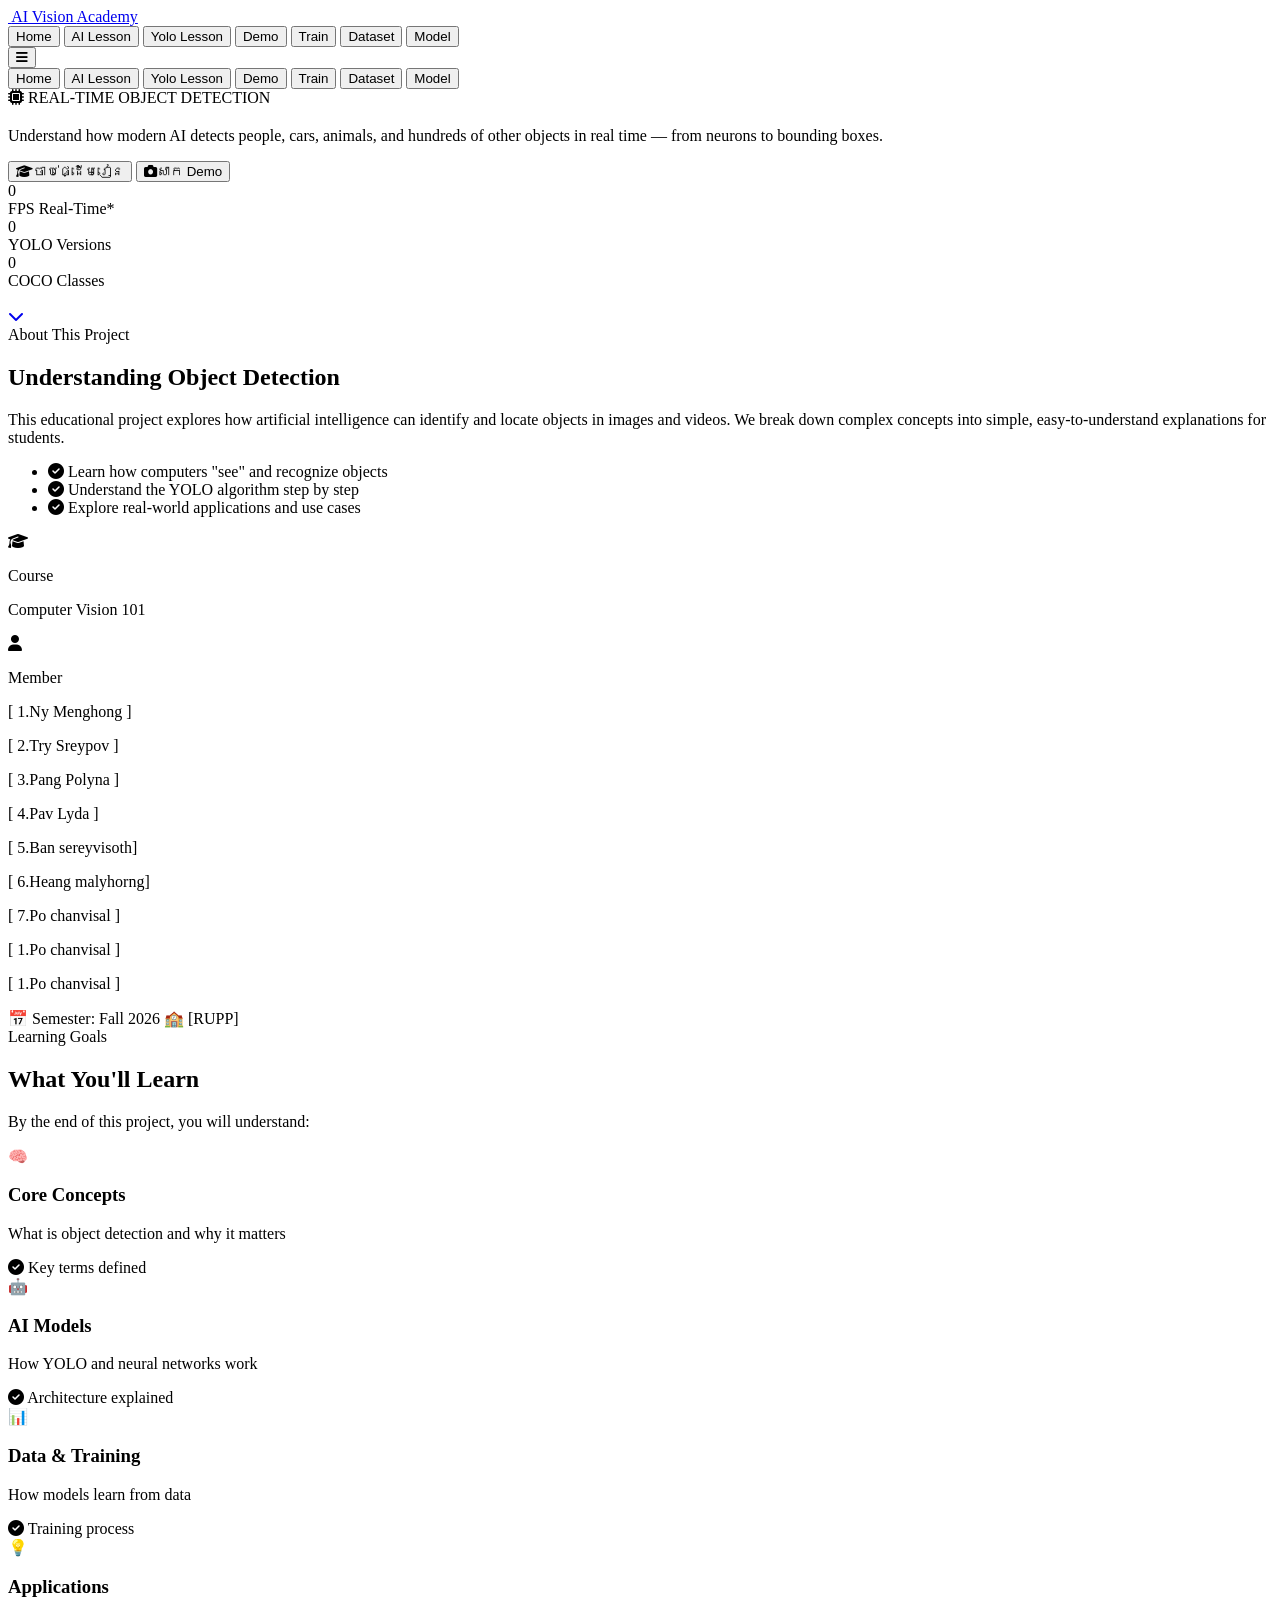
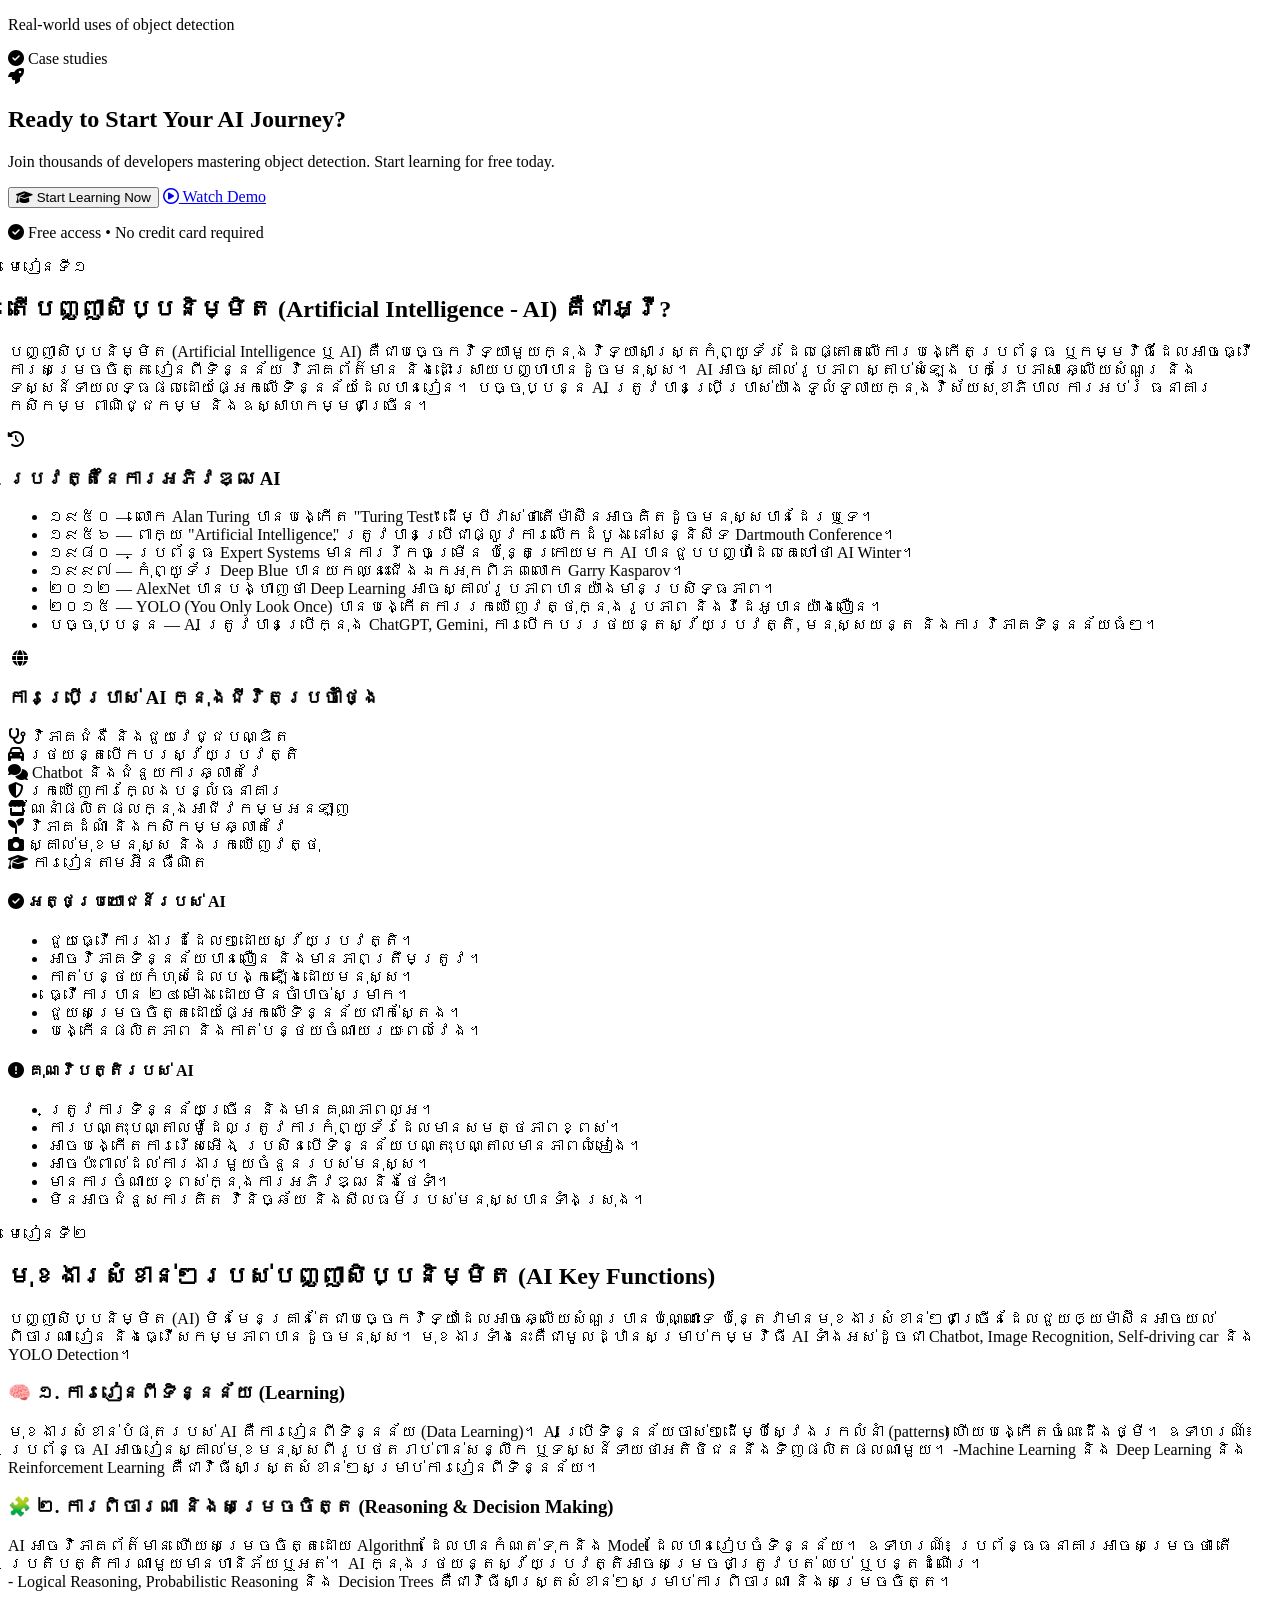
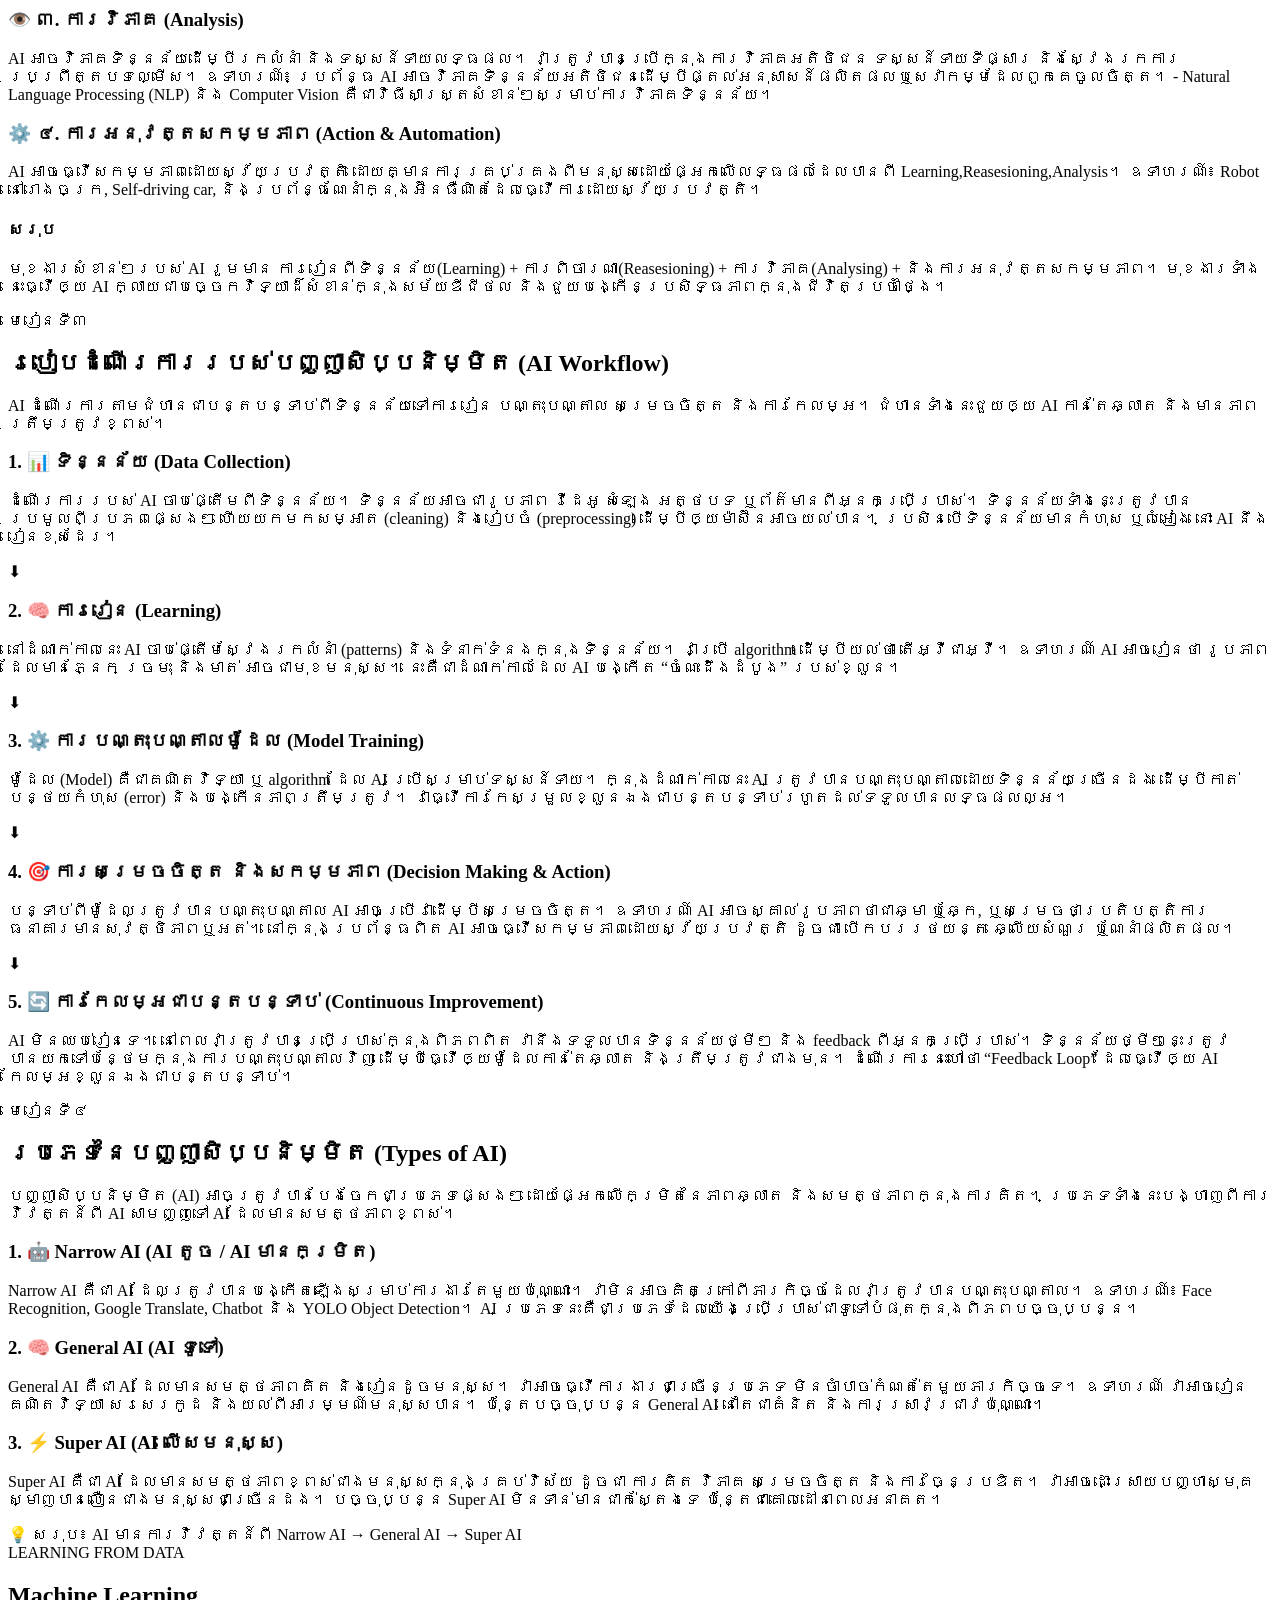
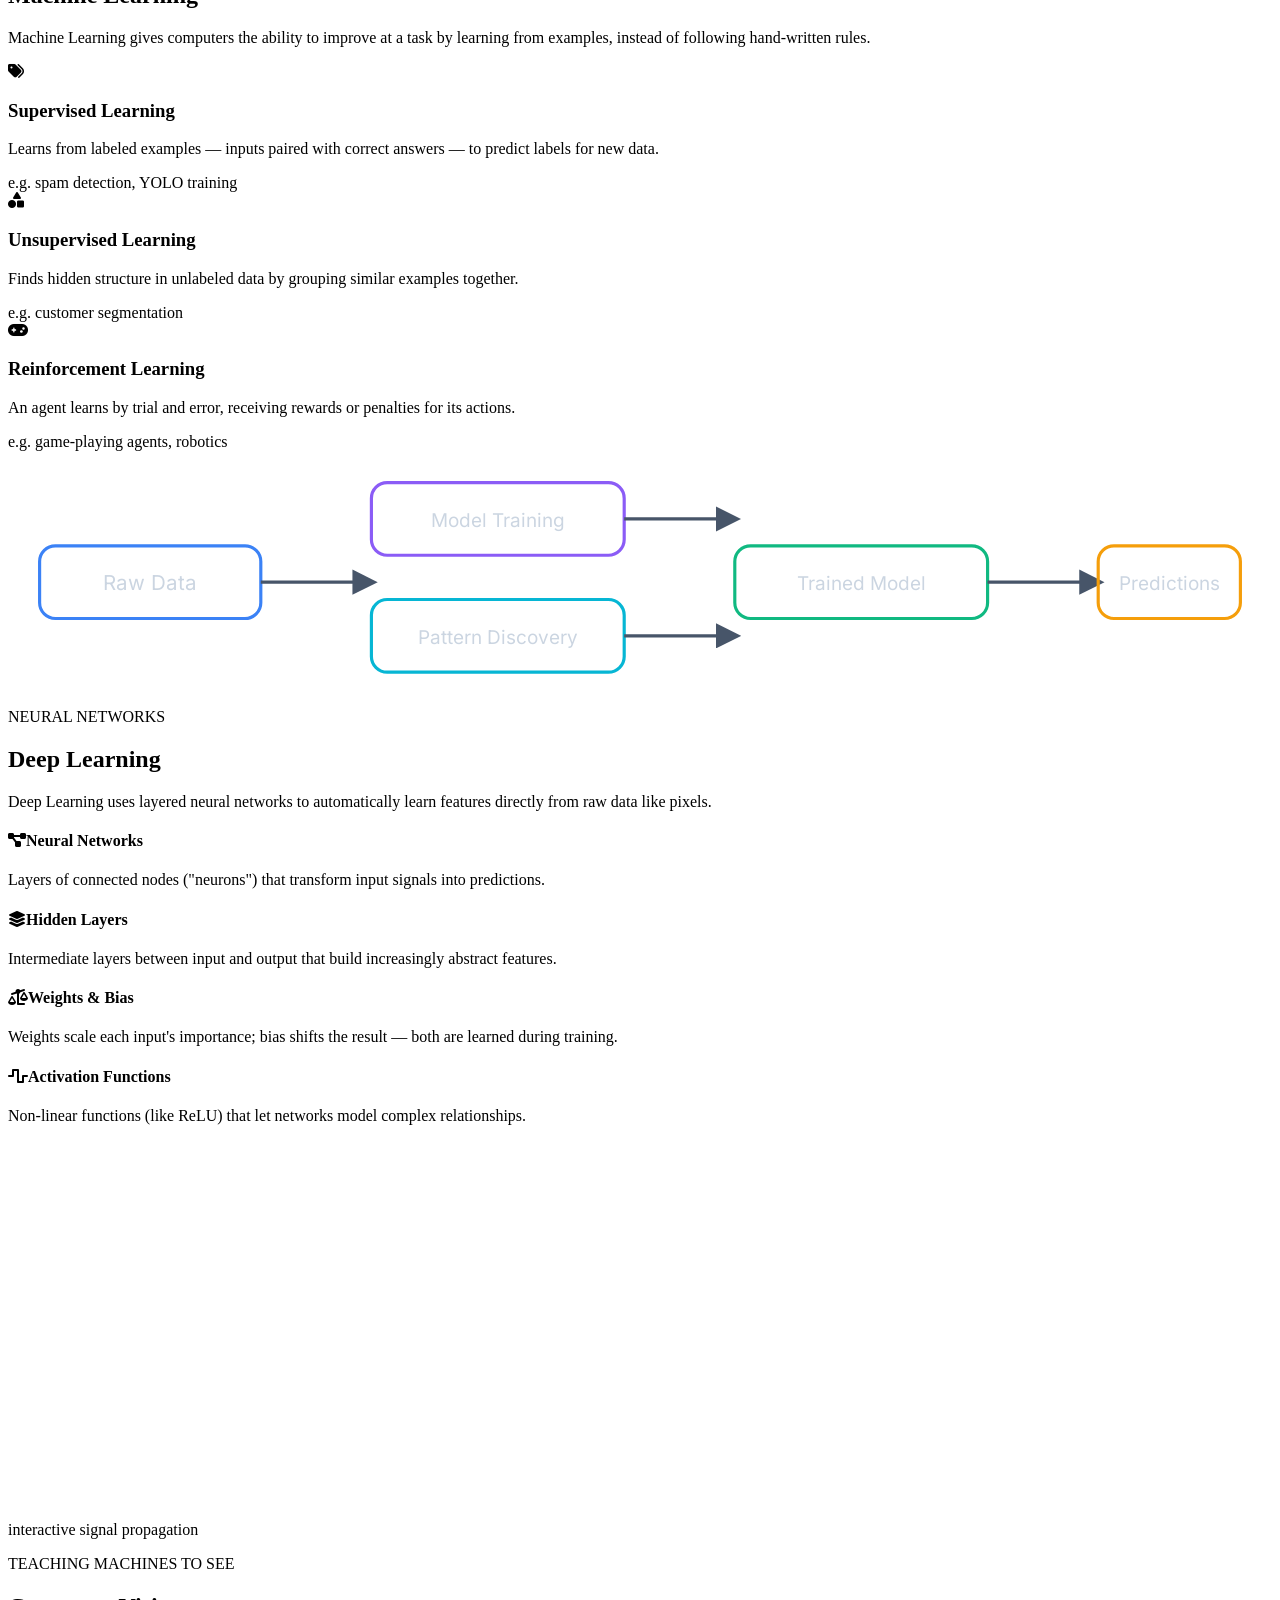
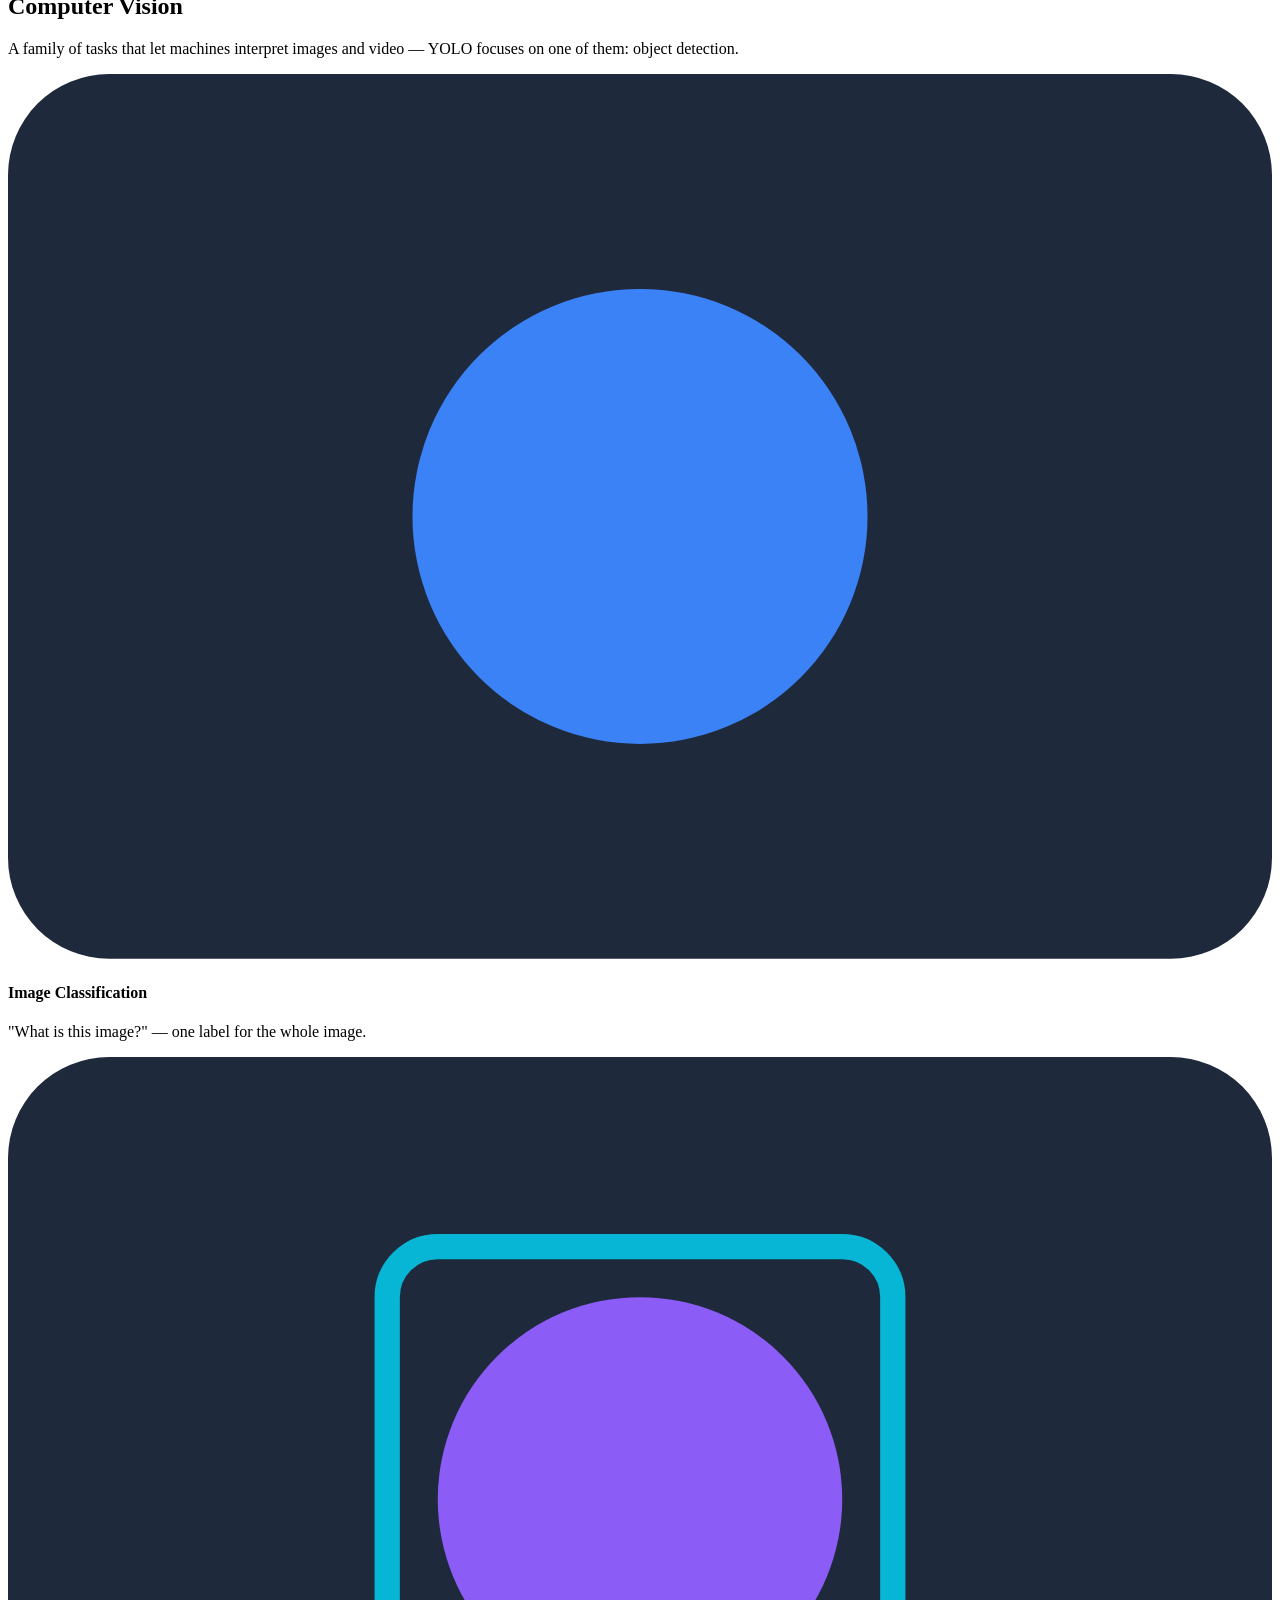
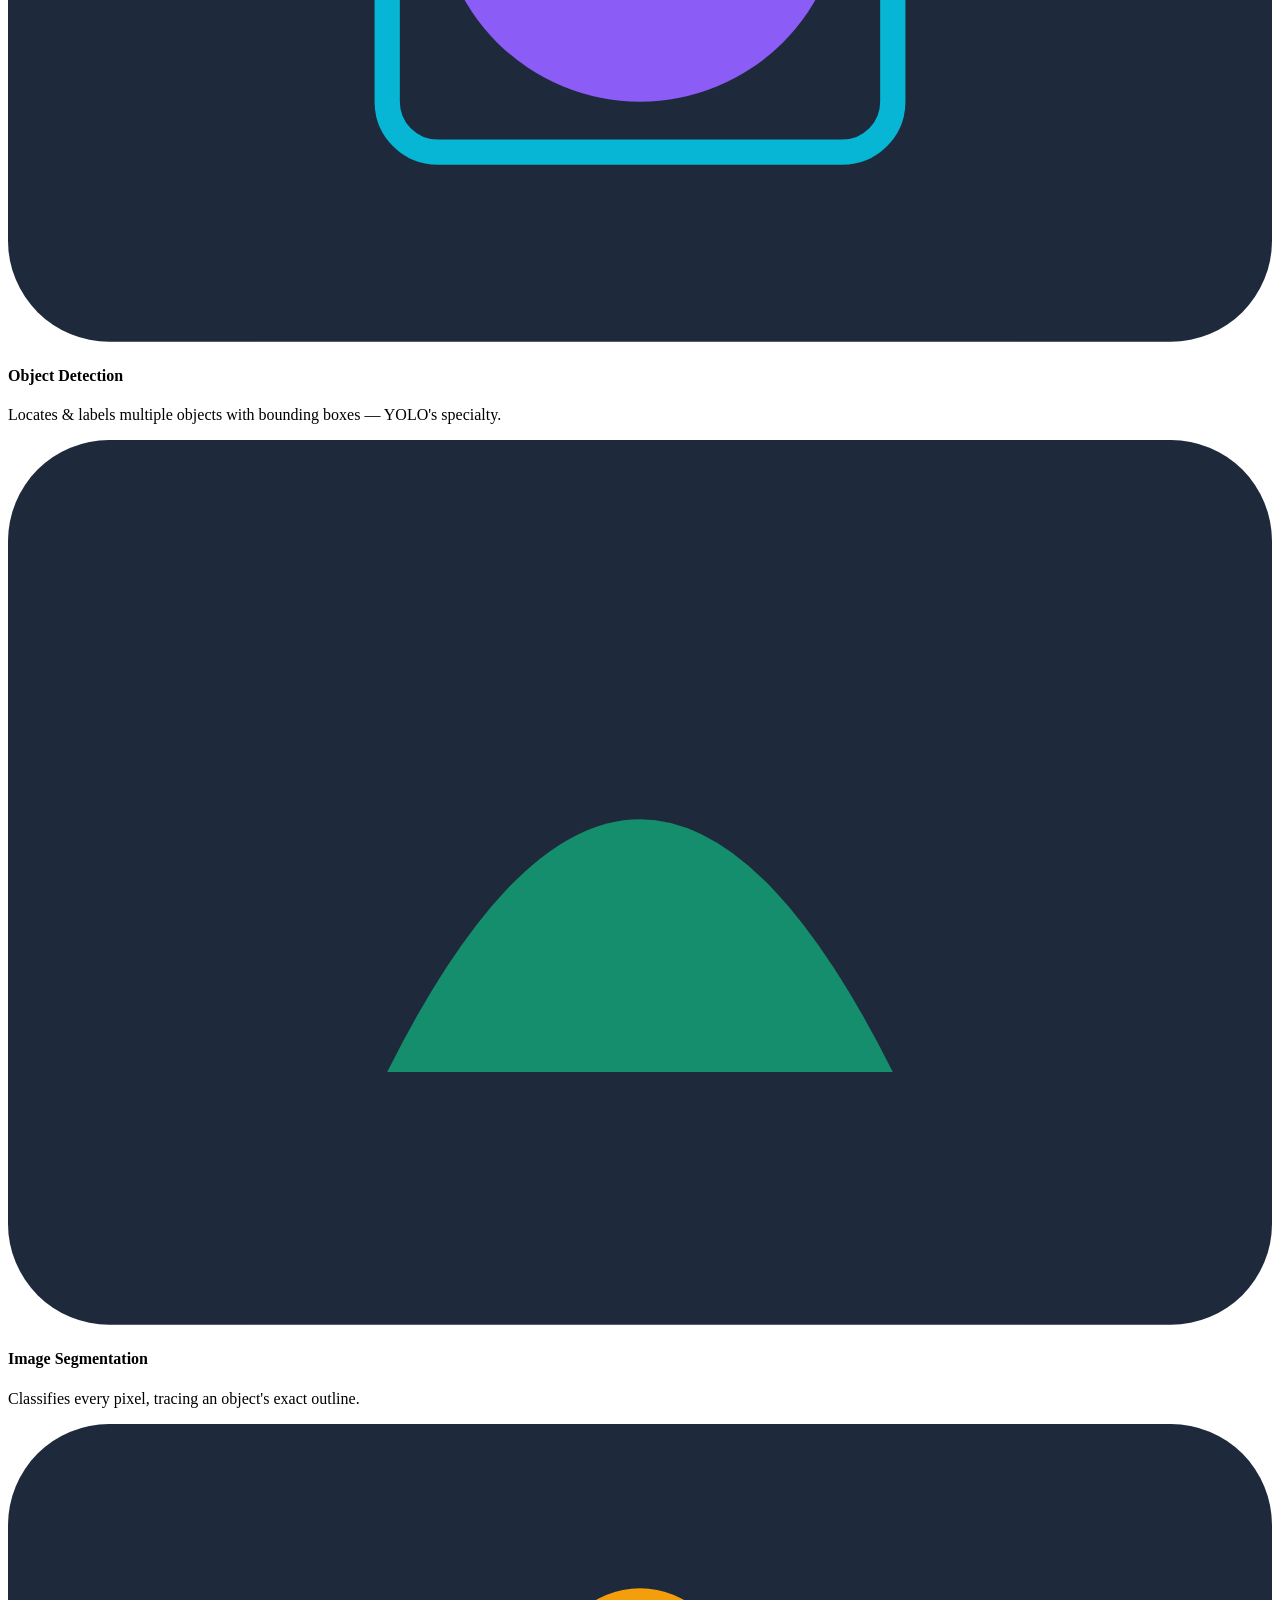
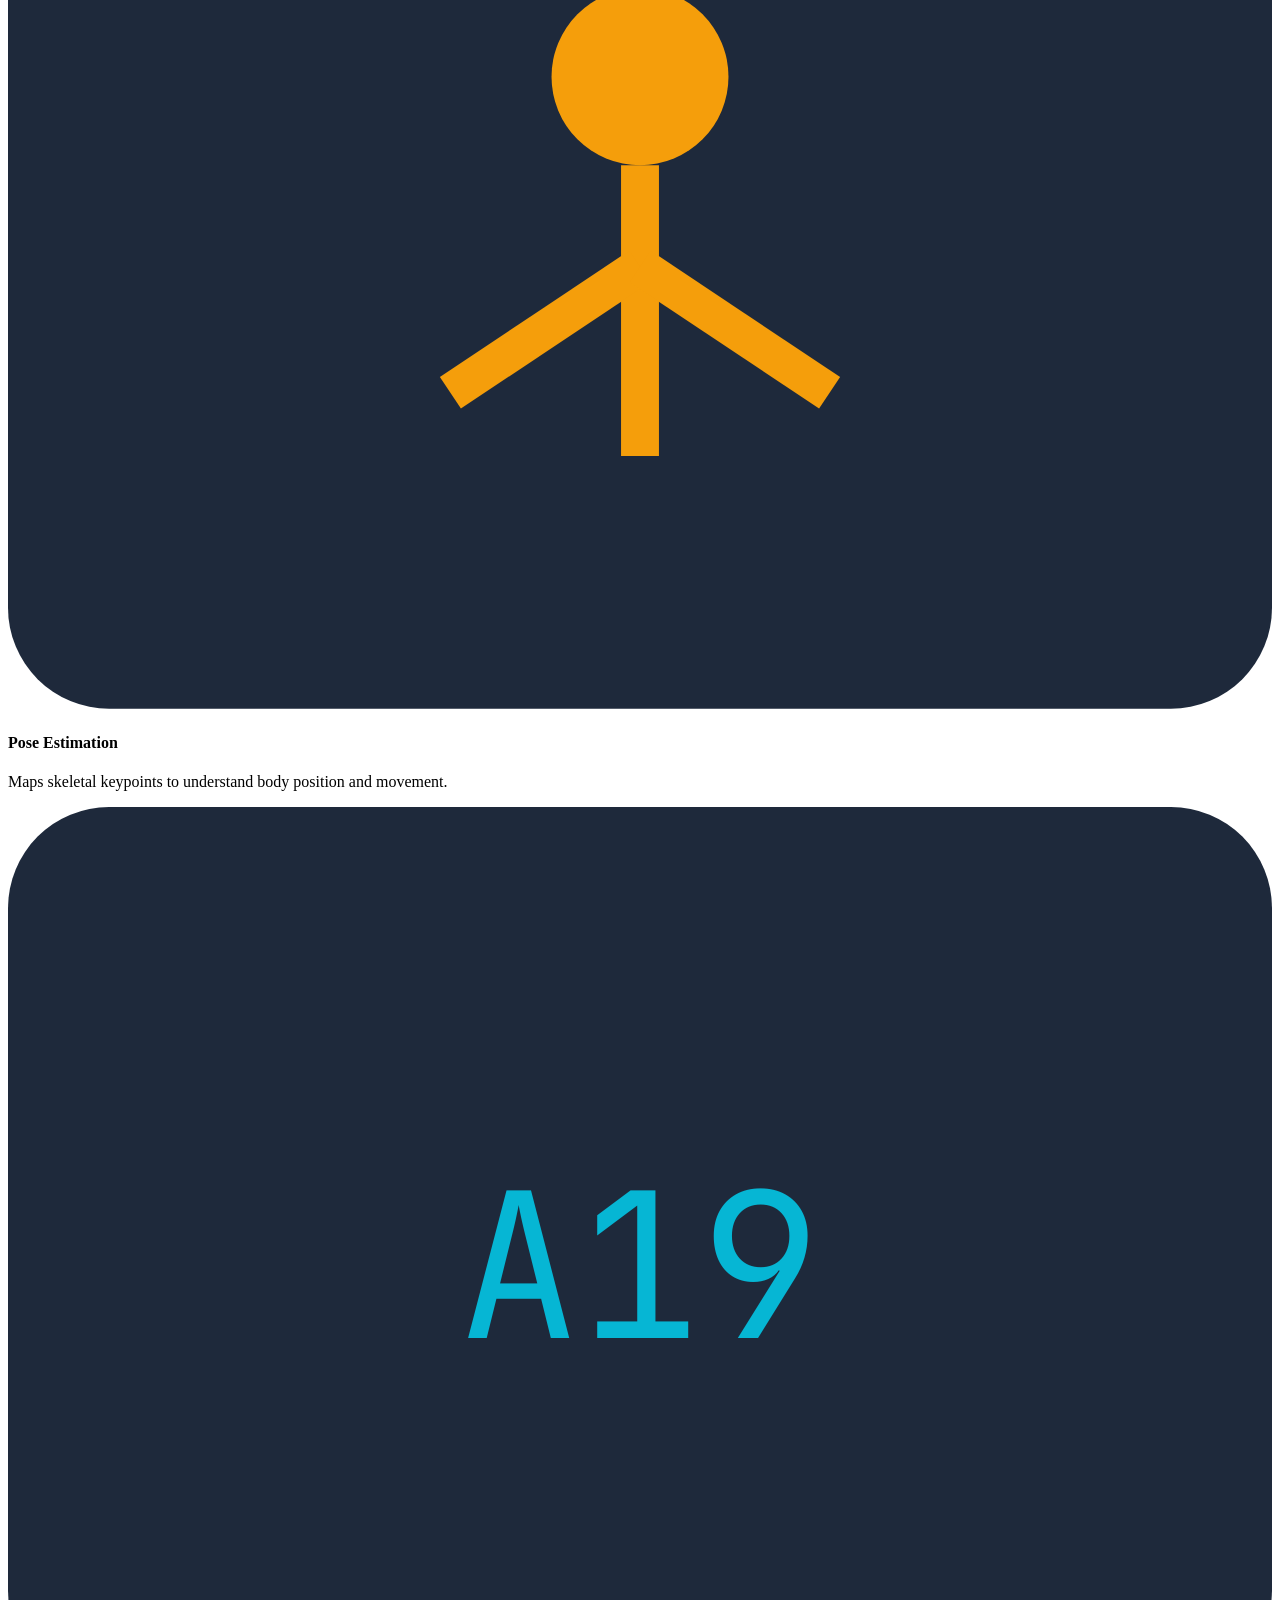
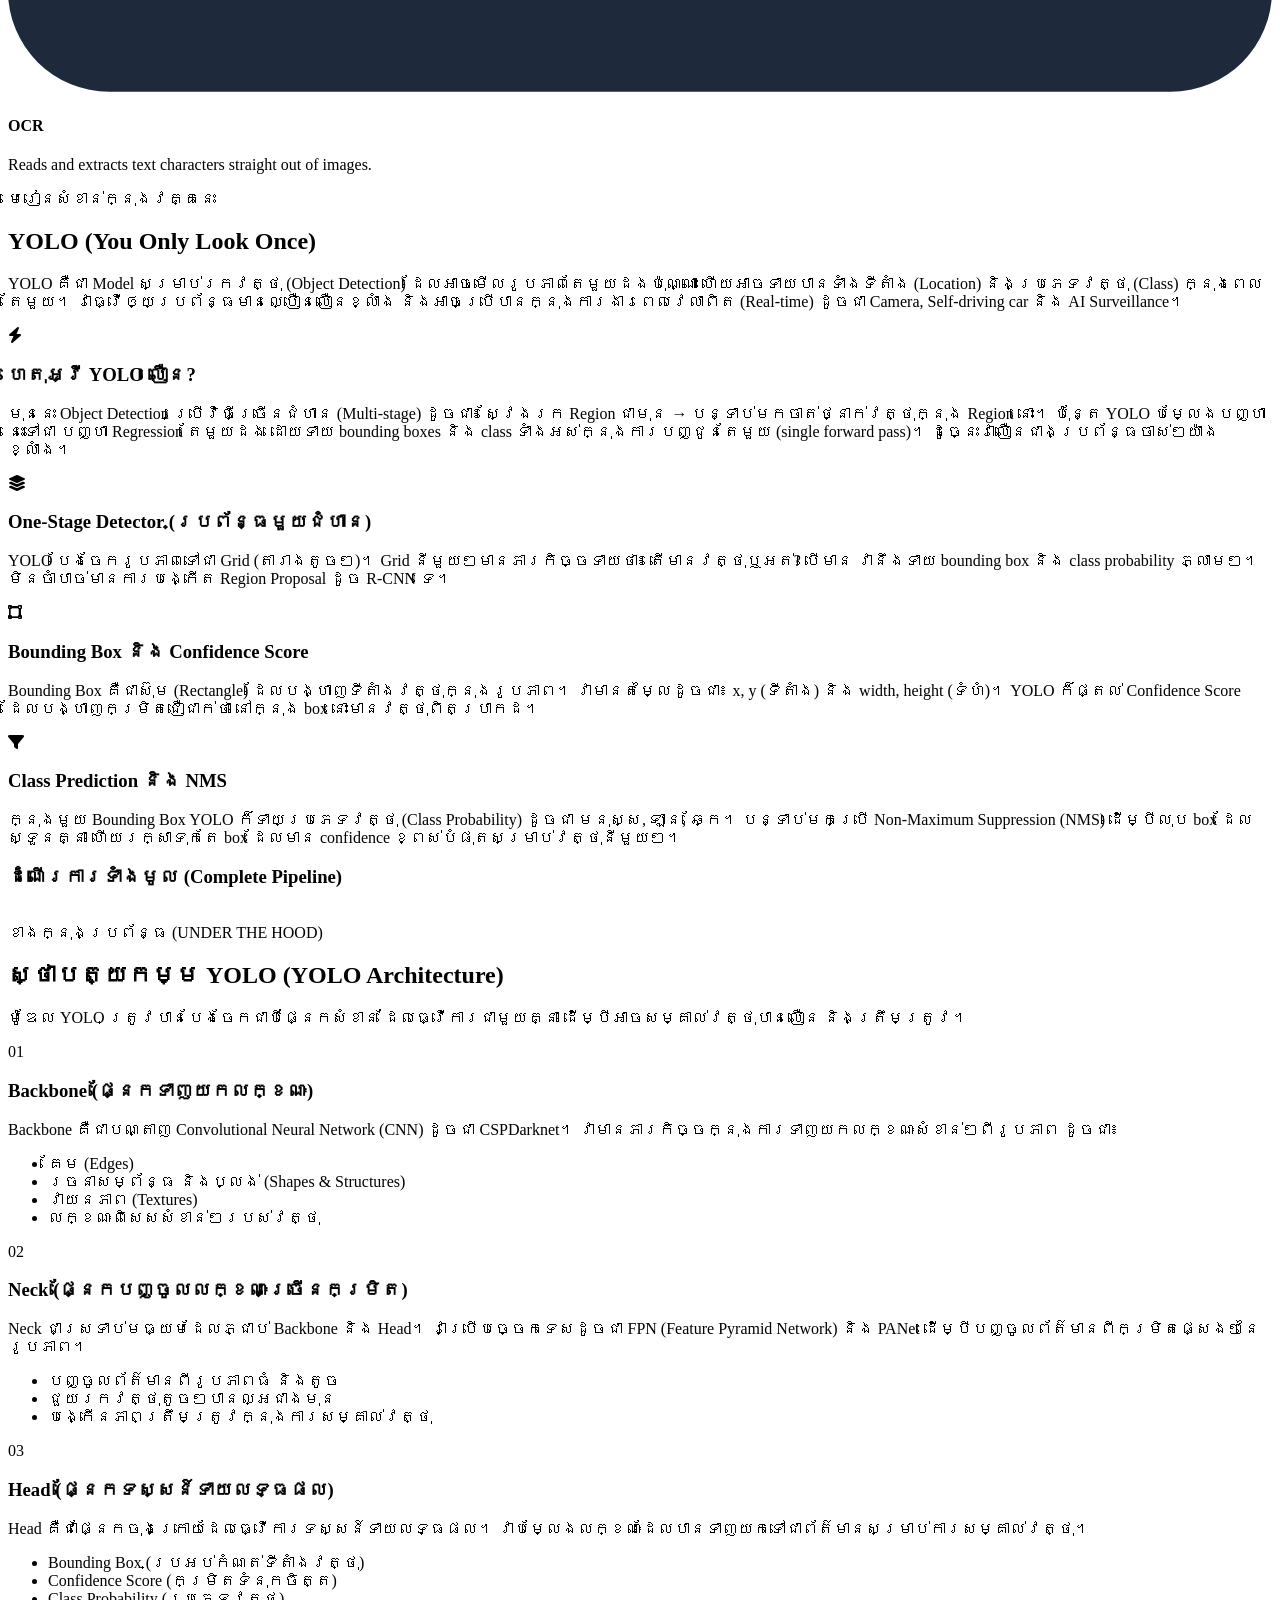
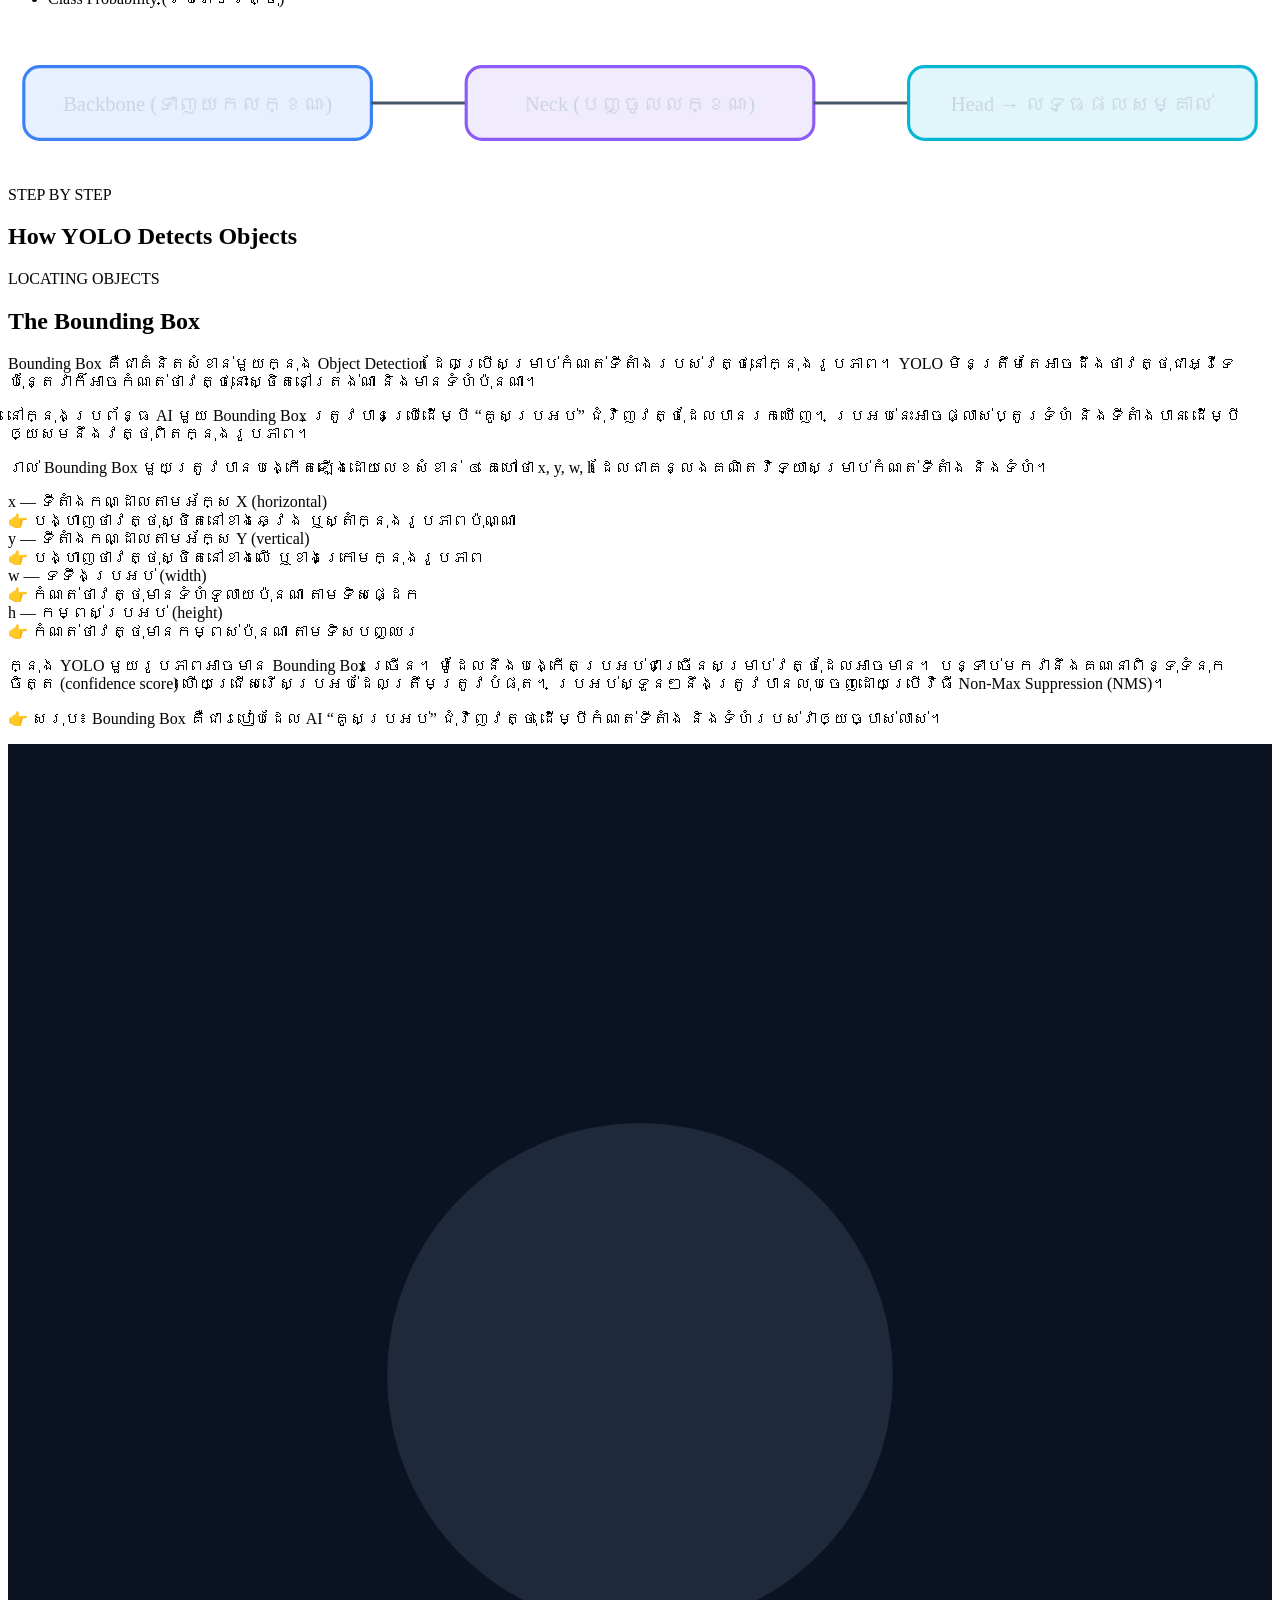
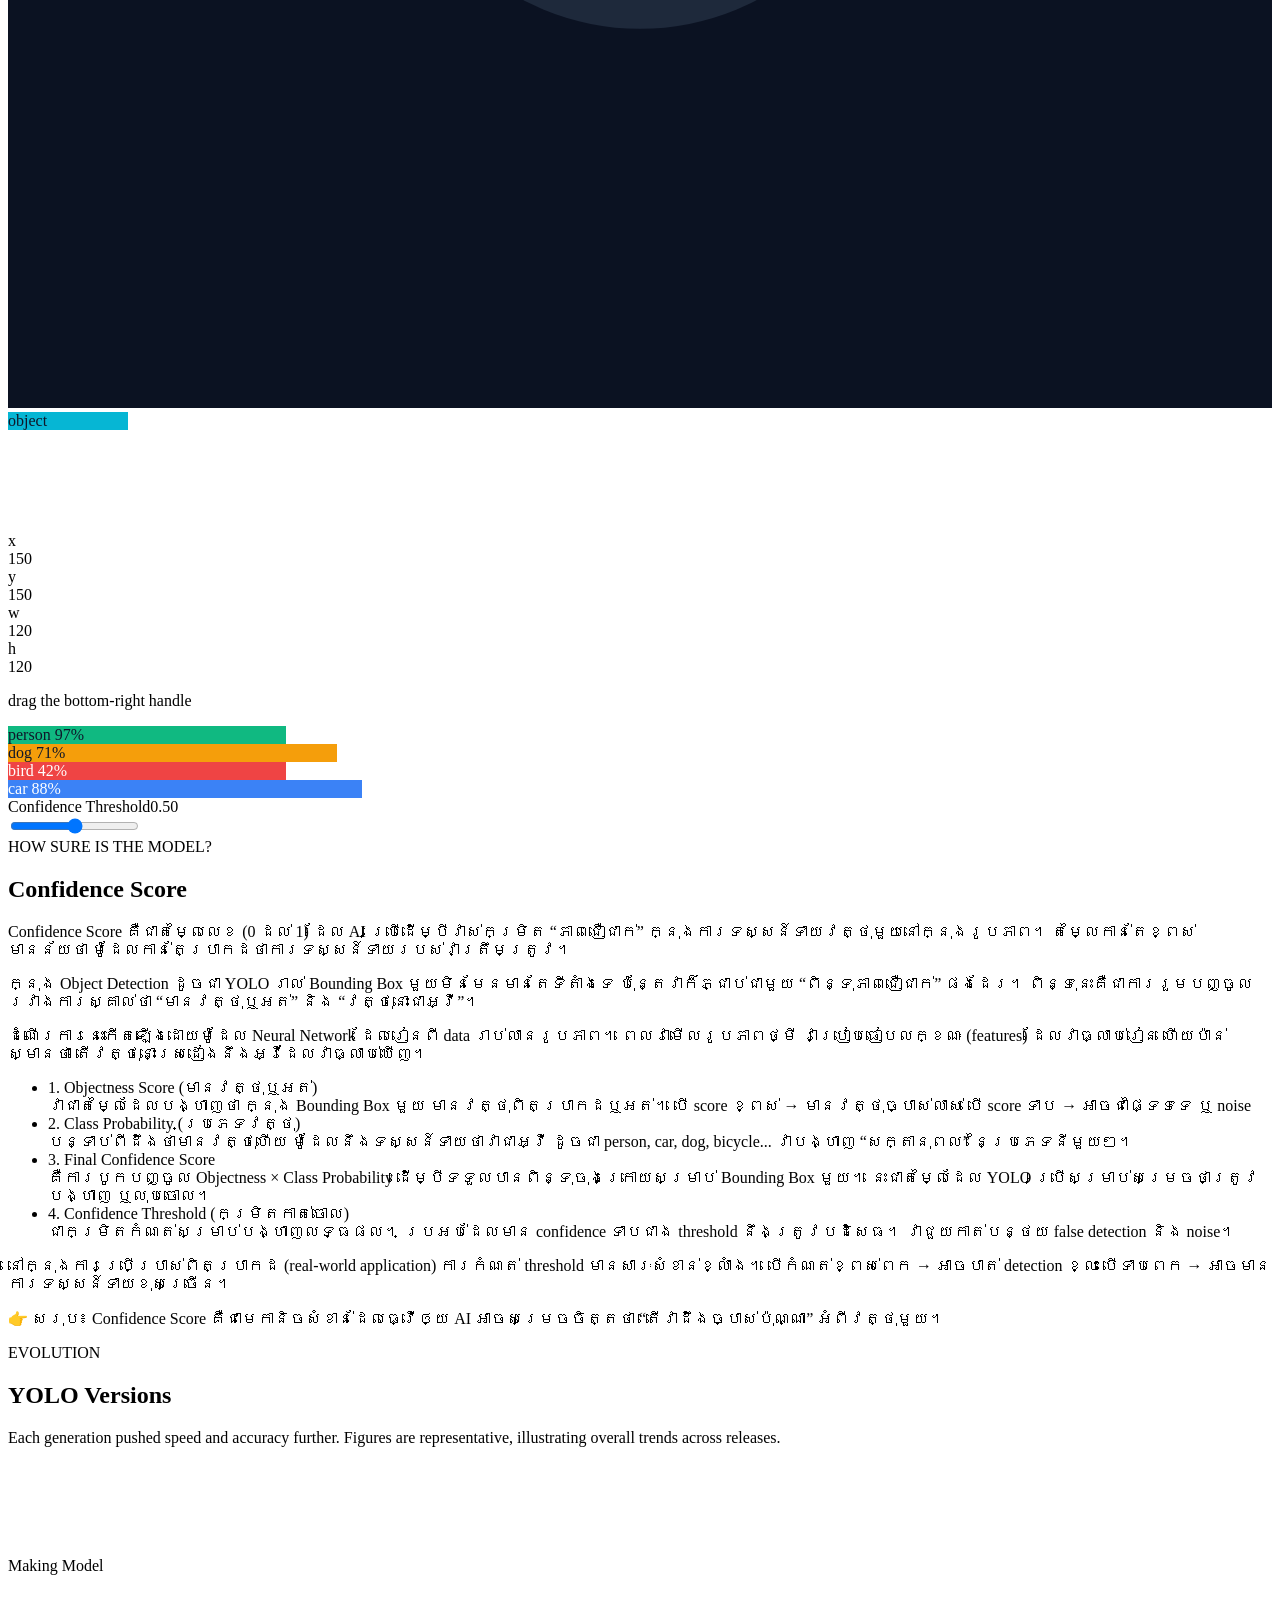
==== index.html @ 4284e6e8 "first pusj" ====
<!DOCTYPE html>
<html lang="en">

<head>
  <meta charset="UTF-8">
  <meta name="viewport" content="width=device-width, initial-scale=1.0">
  <title>AI Vision Academy — Learn AI Object Detection with YOLO</title>
  <meta name="description"
    content="An interactive educational platform teaching Artificial Intelligence, Machine Learning, Deep Learning, Computer Vision and YOLO Object Detection.">
  <!-- Fonts -->
  <link rel="preconnect" href="https://fonts.googleapis.com">
  <link
    href="https://fonts.googleapis.com/css2?family=Space+Grotesk:wght@400;500;600;700&family=Inter:wght@400;500;600;700&family=JetBrains+Mono:wght@400;500;600&display=swap"
    rel="stylesheet">
  <!-- Icons -->
  <link rel="stylesheet" href="https://cdnjs.cloudflare.com/ajax/libs/font-awesome/6.5.1/css/all.min.css">
  <!-- AOS -->
  <link rel="stylesheet" href="https://cdnjs.cloudflare.com/ajax/libs/aos/2.3.1/aos.css">
  <!-- Chart.js -->
  <script src="https://cdnjs.cloudflare.com/ajax/libs/Chart.js/4.4.1/chart.umd.min.js"></script>
  <!-- Tailwind -->
  <script src="https://cdn.tailwindcss.com"></script>
  <link rel="stylesheet" href="static/style.css">

</head>
<body class="bg-bg bg-grid">
  <!-- ============ NAV ============ -->
  <header id="siteNav" class="fixed top-0 left-0 right-0 z-50 glass border-b border-white/5">
    <div class="max-w-full mx-2 md:px-8 h-16 flex items-center justify-between">
      <a href="#home" class="flex items-center gap-2 font-display font-bold text-lg">
        <span class="w-8 h-8 rounded-lg place-items-center">
          <img src="https://rms.rupp.edu.kh/rupplogo.png" alt="">
          <!-- <i class="fa-solid fa-eye text-white text-sm"></i> -->
        </span>
        AI Vision <span class="grad-text">Academy</span>
      </a>
      <nav class="hidden lg:flex items-center gap-6 text-sm text-slate-300 font-medium">
        <button id="btn-home" class="nav-link" onclick="showPage('home')">Home</button>
        <button id="btn-ai" class="nav-link" onclick="showPage('ai')">AI Lesson</button>
        <button class="nav-link" onclick="showPage('yolol')">Yolo Lesson</button>
        <button id="btn-demo" class="nav-link" onclick="showPage('demo')">Demo</button>
        <button class="nav-link" onclick="showPage('yolol')">Train</button>
        <button class="nav-link" onclick="showPage('yolol')">Dataset</button>
        <button class="nav-link" onclick="showPage('yolol')">Model</button>
      </nav>
      <div class="flex items-center gap-3">
        <!--  Icon menu for mobile -->
        <button id="menuBtn"
          class="lg:hidden w-10 h-10 grid place-items-center rounded-lg border border-white/10 text-slate-200">
          <i class="fa-solid fa-bars"></i>
        </button>
      </div>
    </div>
    <!-- Mobile Menu -->
    <div id="mobileMenu" class="lg:hidden max-h-0 overflow-hidden glass border-t border-white/5">
      <nav class="flex flex-col px-5 py-3 text-sm text-slate-300">
        <button id="btn-home" class="nav-link  py-2 border-b border-white/5" onclick="showPage('home')">Home</button>
        <button id="btn-ai" class="nav-link  py-2 border-b border-white/5" onclick="showPage('ai')">AI Lesson</button>
        <button class="nav-link  py-2 border-b border-white/5" onclick="showPage('yolol')">Yolo Lesson</button>
        <button id="btn-demo" class="nav-link  py-2 border-b border-white/5" onclick="showPage('demo')">Demo</button>
        <button class="nav-link  py-2 border-b border-white/5" onclick="showPage('yolol')">Train</button>
        <button class="nav-link  py-2 border-b border-white/5" onclick="showPage('yolol')">Dataset</button>
        <button class="nav-link  py-2 border-b border-white/5" onclick="showPage('yolol')">Model</button>
      </nav>
    </div>
  </header>
  <!-- ============ HERO ============ -->
  <div id="home" class="page">
    <section id="ho" class="relative min-h-screen flex items-center pt-24 pb-16 overflow-hidden">
      <div class="glow-orb w-[36rem] h-[36rem] bg-primary top-[-10rem] left-[-10rem]"></div>
      <div class="glow-orb w-[30rem] h-[30rem] bg-secondary bottom-[-8rem] right-[-6rem]"></div>
      <div class="max-w-7xl mx-auto px-5 md:px-8 grid lg:grid-cols-2 gap-14 items-center relative z-10">
        <div data-aos="fade-up">
          <span
            class="inline-flex items-center gap-2 text-xs font-mono pill px-3 py-1 glass text-accent section-eyebrow">
            <i class="fa-solid fa-microchip"></i> REAL-TIME OBJECT DETECTION
          </span>
          <h1 class="font-display font-bold text-4xl sm:text-5xl lg:text-6xl mt-6 leading-tight">
            <span id="typingTarget" class="typing-cursor"></span>
          </h1>
          <p class="mt-6 text-slate-300 text-lg max-w-xl">
            Understand how modern AI detects people, cars, animals, and hundreds of other objects in real time — from
            neurons to bounding boxes.
          </p>
          <div class="mt-8 flex flex-wrap gap-4">
            <button onclick="document.getElementById('btn-ai').click();" class="btn-primary text-white font-semibold px-6 py-3 rounded-xl">
              <i class="fa-solid fa-graduation-cap mr-2"></i>ចាប់ផ្ដើមរៀន
            </button>
            <button onclick="document.getElementById('btn-demo').click()" class="btn-outline glass text-slate-100 font-semibold px-6 py-3 rounded-xl">
              <i class="fa-solid fa-camera mr-2"></i>សាក Demo
            </button>
          </div>

          <div class="grid grid-cols-3 gap-6 mt-12 max-w-md">
            <div>
              <div class="font-display font-bold text-3xl grad-text counter" data-target="99.5">0</div>
              <div class="text-xs text-slate-400 mt-1">FPS Real-Time*</div>
            </div>
            <div>
              <div class="font-display font-bold text-3xl grad-text counter" data-target="11">0</div>
              <div class="text-xs text-slate-400 mt-1">YOLO Versions</div>
            </div>
            <div>
              <div class="font-display font-bold text-3xl grad-text counter" data-target="80">0</div>
              <div class="text-xs text-slate-400 mt-1">COCO Classes</div>
            </div>
          </div>
        </div>
        <!-- Animated detection illustration -->
        <div class="relative h-full" data-aos="fade-left">
          <!-- <img
            src="https://i0.wp.com/www.oxfordstudent.com/wp-content/uploads/2026/04/AI-article-photo.png?fit=770%2C770&ssl=1"
            alt=""> -->
            <img src="https://s1.ezgif.com/tmp/ezgif-10f7b339bbec1464.gif" alt="">
        </div>
      </div>
      <a href="#intro" class="absolute bottom-6 left-1/2 -translate-x-1/2 text-slate-400 animate-bounce">
        <i class="fa-solid fa-chevron-down"></i>
      </a>
    </section>
        <section id="about-project" class="py-20 px-5 md:px-8 relative">
      <div class="max-w-7xl mx-auto">
        <div class="grid md:grid-cols-2 gap-12 items-center" data-aos="fade-up">
          <div>
            <span class="text-xs font-mono text-primary uppercase tracking-wider">About This Project</span>
            <h2 class="text-3xl md:text-4xl font-display font-bold mt-4">
              Understanding <span class="grad-text">Object Detection</span>
            </h2>
            <p class="text-slate-300 mt-4 leading-relaxed">
              This educational project explores how artificial intelligence can identify and locate
              objects in images and videos. We break down complex concepts into simple, easy-to-understand
              explanations for students.
            </p>
            <ul class="mt-6 space-y-3">
              <li class="flex items-start gap-3">
                <i class="fa-solid fa-check-circle text-primary mt-1"></i>
                <span class="text-slate-300">Learn how computers "see" and recognize objects</span>
              </li>
              <li class="flex items-start gap-3">
                <i class="fa-solid fa-check-circle text-secondary mt-1"></i>
                <span class="text-slate-300">Understand the YOLO algorithm step by step</span>
              </li>
              <li class="flex items-start gap-3">
                <i class="fa-solid fa-check-circle text-accent mt-1"></i>
                <span class="text-slate-300">Explore real-world applications and use cases</span>
              </li>
            </ul>
          </div>
          <div class="relative" data-aos="fade-left">
            <div class="glass p-6 rounded-2xl border border-white/10">
              <div class="flex items-center gap-3 mb-4">
                <div class="w-12 h-12 bg-primary/20 rounded-full flex items-center justify-center">
                  <i class="fa-solid fa-graduation-cap text-primary text-xl"></i>
                </div>
                <div>
                  <p class="text-sm text-slate-400">Course</p>
                  <p class="font-semibold">Computer Vision 101</p>
                </div>
              </div>
              <div class="items-center gap-4 p-3">
                <div class="h-12 bg-secondary/20 rounded-full flex gap-7 items-center">
                  <i class="fa-solid fa-user text-secondary text-xl"></i>
                  <p class="text-sm text-slate-400">Member</p>
                </div>
                <div class="">
                  <p class="font-semibold">[   1.Ny Menghong    ]</p>
                  <p class="font-semibold">[   2.Try Sreypov    ]</p>
                  <p class="font-semibold">[   3.Pang Polyna    ]</p>
                  <p class="font-semibold">[   4.Pav Lyda       ]</p>
                  <p class="font-semibold">[   5.Ban sereyvisoth]</p>
                  <p class="font-semibold">[   6.Heang malyhorng]</p>
                  <p class="font-semibold">[   7.Po chanvisal   ]</p>
                  <p class="font-semibold">[   1.Po chanvisal   ]</p>
                  <p class="font-semibold">[   1.Po chanvisal   ]</p>
                  
                </div>
              </div>
              <div class="mt-4 pt-4 border-t border-white/10 flex justify-between text-xs text-slate-400">
                <span>📅 Semester: Fall 2026</span>
                <span>🏫 [RUPP]</span>
              </div>
            </div>
          </div>
        </div>
      </div>
    </section>
    <section id="objectives" class="py-20 px-5 md:px-8 relative bg-gradient-to-b from-primary/5 to-transparent">
      <div class="max-w-7xl mx-auto">
        <div class="text-center max-w-3xl mx-auto" data-aos="fade-up">
          <span class="text-xs font-mono text-secondary uppercase tracking-wider">Learning Goals</span>
          <h2 class="text-3xl md:text-4xl font-display font-bold mt-4">
            What You'll <span class="grad-text">Learn</span>
          </h2>
          <p class="text-slate-300 mt-4">By the end of this project, you will understand:</p>
        </div>

        <div class="grid md:grid-cols-2 lg:grid-cols-4 gap-6 mt-12">
          <div class="glass p-6 rounded-2xl border border-white/5 hover:border-primary/30 transition-all group"
            data-aos="flip-up" data-aos-delay="100">
            <div class="text-4xl mb-3">🧠</div>
            <h3 class="font-semibold">Core Concepts</h3>
            <p class="text-sm text-slate-400 mt-2">What is object detection and why it matters</p>
            <div class="mt-3 flex items-center gap-1 text-xs text-primary">
              <i class="fa-solid fa-circle-check"></i>
              <span>Key terms defined</span>
            </div>
          </div>

          <div class="glass p-6 rounded-2xl border border-white/5 hover:border-secondary/30 transition-all group"
            data-aos="flip-up" data-aos-delay="200">
            <div class="text-4xl mb-3">🤖</div>
            <h3 class="font-semibold">AI Models</h3>
            <p class="text-sm text-slate-400 mt-2">How YOLO and neural networks work</p>
            <div class="mt-3 flex items-center gap-1 text-xs text-secondary">
              <i class="fa-solid fa-circle-check"></i>
              <span>Architecture explained</span>
            </div>
          </div>

          <div class="glass p-6 rounded-2xl border border-white/5 hover:border-accent/30 transition-all group"
            data-aos="flip-up" data-aos-delay="300">
            <div class="text-4xl mb-3">📊</div>
            <h3 class="font-semibold">Data & Training</h3>
            <p class="text-sm text-slate-400 mt-2">How models learn from data</p>
            <div class="mt-3 flex items-center gap-1 text-xs text-accent">
              <i class="fa-solid fa-circle-check"></i>
              <span>Training process</span>
            </div>
          </div>

          <div class="glass p-6 rounded-2xl border border-white/5 hover:border-green-400/30 transition-all group"
            data-aos="flip-up" data-aos-delay="400">
            <div class="text-4xl mb-3">💡</div>
            <h3 class="font-semibold">Applications</h3>
            <p class="text-sm text-slate-400 mt-2">Real-world uses of object detection</p>
            <div class="mt-3 flex items-center gap-1 text-xs text-green-400">
              <i class="fa-solid fa-circle-check"></i>
              <span>Case studies</span>
            </div>
          </div>
        </div>
      </div>
    </section>
    <section id="cta" class="py-20 px-5 md:px-8 relative">
      <div class="max-w-4xl mx-auto">
        <div class="glass rounded-3xl border border-white/10 p-8 md:p-12 text-center relative overflow-hidden"
          data-aos="zoom-in">
          <!-- Decorative background -->
          <div class="absolute -top-20 -right-20 w-64 h-64 bg-primary/20 rounded-full blur-3xl"></div>
          <div class="absolute -bottom-20 -left-20 w-64 h-64 bg-secondary/20 rounded-full blur-3xl"></div>

          <div class="relative z-10">
            <i class="fa-solid fa-rocket text-5xl text-primary mb-4 animate-bounce"></i>
            <h2 class="text-3xl md:text-4xl font-display font-bold">
              Ready to Start Your <span class="grad-text">AI Journey?</span>
            </h2>
            <p class="text-slate-300 mt-4 max-w-xl mx-auto">
              Join thousands of developers mastering object detection. Start learning for free today.
            </p>
            <div class="mt-8 flex flex-wrap gap-4 justify-center">
              <button  onclick="document.getElementById('btn-ai').click();"
                class="btn-primary text-white font-semibold px-8 py-3 rounded-xl hover:scale-105 transition-transform">
                <i class="fa-solid fa-graduation-cap mr-2"></i> Start Learning Now
              </button>
              <a href="#"
                class="btn-outline glass text-slate-100 font-semibold px-8 py-3 rounded-xl hover:scale-105 transition-transform">
                <i class="fa-regular fa-circle-play mr-2"></i> Watch Demo
              </a>
            </div>
            <p class="mt-4 text-xs text-slate-500">
              <i class="fa-solid fa-check-circle text-green-400 mr-1"></i> Free access • No credit card required
            </p>
          </div>
        </div>
      </div>
    </section>
  </div>
  <div id="ai" class="page">
    <!-- ============ INTRO / SECTION 1: តើបញ្ញាសិប្បនិម្មិត (AI) គឺជាអ្វី? ============ -->
    <section id="intro" class="relative py-24 border-t border-white/5">
      <div class="max-w-7xl mx-auto px-5 md:px-8">
        <div class="text-center max-w-3xl mx-auto" data-aos="fade-up">
          <span class="text-xs font-mono text-accent section-eyebrow">មេរៀនទី១</span>
          <h2 class="font-display font-bold text-3xl md:text-4xl mt-3">
            តើបញ្ញាសិប្បនិម្មិត (Artificial Intelligence - AI) គឺជាអ្វី?
          </h2>
          <p class="text-slate-400 mt-4 leading-8 text-justify">
            បញ្ញាសិប្បនិម្មិត (Artificial Intelligence ឬ AI) គឺជាបច្ចេកវិទ្យាមួយក្នុងវិទ្យាសាស្ត្រកុំព្យូទ័រ
            ដែលផ្តោតលើការបង្កើតប្រព័ន្ធ ឬកម្មវិធីដែលអាចធ្វើការសម្រេចចិត្ត
            រៀនពីទិន្នន័យ វិភាគព័ត៌មាន និងដោះស្រាយបញ្ហាបានដូចមនុស្ស។
            AI អាចស្គាល់រូបភាព ស្តាប់សំឡេង បកប្រែភាសា ឆ្លើយសំណួរ
            និងទស្សន៍ទាយលទ្ធផលដោយផ្អែកលើទិន្នន័យដែលបានរៀន។
            បច្ចុប្បន្ន AI ត្រូវបានប្រើប្រាស់យ៉ាងទូលំទូលាយក្នុងវិស័យសុខាភិបាល
            ការអប់រំ ធនាគារ កសិកម្ម ពាណិជ្ជកម្ម និងឧស្សាហកម្មជាច្រើន។
          </p>
        </div>
        <div class="grid md:grid-cols-2 gap-6 mt-14">
          <!-- History -->
          <div class="glass glass-card frame-corners p-6" data-aos="fade-up">
            <span class="fc-tr"></span>
            <span class="fc-br"></span>
            <i class="fa-solid fa-clock-rotate-left text-2xl text-primary"></i>
            <h3 class="font-display font-semibold text-xl mt-4">
              ប្រវត្តិនៃការអភិវឌ្ឍ AI
            </h3>
            <ul class="mt-4 space-y-4 text-sm text-slate-300 leading-7">
              <li>
                <span class="font-mono text-accent">១៩៥០</span>
                — លោក Alan Turing បានបង្កើត "Turing Test"
                ដើម្បីវាស់ថាតើម៉ាស៊ីនអាចគិតដូចមនុស្សបានដែរឬទេ។
              </li>
              <li>
                <span class="font-mono text-accent">១៩៥៦</span>
                — ពាក្យ "Artificial Intelligence" ត្រូវបានប្រើជាផ្លូវការលើកដំបូង
                នៅសន្និសីទ Dartmouth Conference។
              </li>
              <li>
                <span class="font-mono text-accent">១៩៨០</span>
                — ប្រព័ន្ធ Expert Systems មានការរីកចម្រើន
                ប៉ុន្តែក្រោយមក AI បានជួបបញ្ហាដែលគេហៅថា AI Winter។
              </li>

              <li>
                <span class="font-mono text-accent">១៩៩៧</span>
                — កុំព្យូទ័រ Deep Blue បានយកឈ្នះជើងឯកអុកពិភពលោក Garry Kasparov។
              </li>

              <li>
                <span class="font-mono text-accent">២០១២</span>
                — AlexNet បានបង្ហាញថា Deep Learning
                អាចស្គាល់រូបភាពបានយ៉ាងមានប្រសិទ្ធភាព។
              </li>

              <li>
                <span class="font-mono text-accent">២០១៥</span>
                — YOLO (You Only Look Once)
                បានបង្កើតការរកឃើញវត្ថុក្នុងរូបភាព និងវីដេអូបានយ៉ាងលឿន។
              </li>

              <li>
                <span class="font-mono text-accent">បច្ចុប្បន្ន</span>
                — AI ត្រូវបានប្រើក្នុង ChatGPT, Gemini,
                ការបើកបររថយន្តស្វ័យប្រវត្តិ,
                មនុស្សយន្ត និងការវិភាគទិន្នន័យធំៗ។
              </li>

            </ul>
          </div>
          <!-- Applications -->
          <div class="glass glass-card frame-corners p-6" data-aos="fade-up" data-aos-delay="100">
            <img width="200" src="https://lankasara.com/wp-content/uploads/2024/09/Featured-Image-1.jpg" alt="">
            <span class="fc-tr"></span>
            <span class="fc-br"></span>
            <i class="fa-solid fa-globe text-2xl text-secondary"></i>
            <h3 class="font-display font-semibold text-xl mt-4">
              ការប្រើប្រាស់ AI ក្នុងជីវិតប្រចាំថ្ងៃ
            </h3>

            <div class="grid grid-cols-2 gap-4 mt-5 text-sm text-slate-300">

              <div>
                <i class="fa-solid fa-stethoscope text-accent mr-2"></i>
                វិភាគជំងឺ និងជួយវេជ្ជបណ្ឌិត
              </div>

              <div>
                <i class="fa-solid fa-car text-accent mr-2"></i>
                រថយន្តបើកបរស្វ័យប្រវត្តិ
              </div>

              <div>
                <i class="fa-solid fa-comments text-accent mr-2"></i>
                Chatbot និងជំនួយការឆ្លាតវៃ
              </div>

              <div>
                <i class="fa-solid fa-shield-halved text-accent mr-2"></i>
                រកឃើញការក្លែងបន្លំធនាគារ
              </div>

              <div>
                <i class="fa-solid fa-store text-accent mr-2"></i>
                ណែនាំផលិតផលក្នុងអាជីវកម្មអនឡាញ
              </div>

              <div>
                <i class="fa-solid fa-seedling text-accent mr-2"></i>
                វិភាគដំណាំ និងកសិកម្មឆ្លាតវៃ
              </div>

              <div>
                <i class="fa-solid fa-camera text-accent mr-2"></i>
                ស្គាល់មុខមនុស្ស និងរកឃើញវត្ថុ
              </div>

              <div>
                <i class="fa-solid fa-graduation-cap text-accent mr-2"></i>
                ការរៀនតាមអ៊ីនធឺណិត
              </div>

            </div>

          </div>

        </div>

        <!-- Advantages / Disadvantages -->
        <div class="grid md:grid-cols-2 gap-6 mt-6">

          <div class="glass glass-card p-6 border-l-2 border-success" data-aos="fade-right">

            <h4 class="font-display font-semibold text-lg text-success">
              <i class="fa-solid fa-circle-check mr-2"></i>
              អត្ថប្រយោជន៍របស់ AI
            </h4>

            <ul class="mt-4 space-y-3 text-sm text-slate-300 list-disc list-inside leading-7">

              <li>ជួយធ្វើការងារដដែលៗដោយស្វ័យប្រវត្តិ។</li>

              <li>អាចវិភាគទិន្នន័យបានលឿន និងមានភាពត្រឹមត្រូវ។</li>

              <li>កាត់បន្ថយកំហុសដែលបង្កឡើងដោយមនុស្ស។</li>

              <li>ធ្វើការបាន ២៤ ម៉ោង ដោយមិនចាំបាច់សម្រាក។</li>

              <li>ជួយសម្រេចចិត្តដោយផ្អែកលើទិន្នន័យជាក់ស្តែង។</li>

              <li>បង្កើនផលិតភាព និងកាត់បន្ថយចំណាយរយៈពេលវែង។</li>

            </ul>

          </div>

          <div class="glass glass-card p-6 border-l-2 border-danger" data-aos="fade-left">

            <h4 class="font-display font-semibold text-lg text-danger">
              <i class="fa-solid fa-circle-exclamation mr-2"></i>
              គុណវិបត្តិរបស់ AI
            </h4>

            <ul class="mt-4 space-y-3 text-sm text-slate-300 list-disc list-inside leading-7">

              <li>ត្រូវការទិន្នន័យច្រើន និងមានគុណភាពល្អ។</li>

              <li>ការបណ្តុះបណ្តាលម៉ូដែលត្រូវការកុំព្យូទ័រដែលមានសមត្ថភាពខ្ពស់។</li>

              <li>អាចបង្កើតការរើសអើង ប្រសិនបើទិន្នន័យបណ្តុះបណ្តាលមានភាពលំអៀង។</li>

              <li>អាចប៉ះពាល់ដល់ការងារមួយចំនួនរបស់មនុស្ស។</li>

              <li>មានការចំណាយខ្ពស់ក្នុងការអភិវឌ្ឍ និងថែទាំ។</li>

              <li>មិនអាចជំនួសការគិត វិនិច្ឆ័យ និងសីលធម៌របស់មនុស្សបានទាំងស្រុង។</li>

            </ul>

          </div>

        </div>

      </div>
    </section>
    <!-- ============ SECTION 2 : មុខងារសំខាន់ៗរបស់បញ្ញាសិប្បនិម្មិត (AI Key Functions) ============ -->
    <section id="functions" class="relative py-24 border-t border-white/5">
      <div class="max-w-7xl mx-auto px-5 md:px-8">
        <!-- Title -->
        <div class="text-center max-w-3xl mx-auto" data-aos="fade-up">
          <span class="text-xs font-mono text-accent section-eyebrow">មេរៀនទី២</span>

          <h2 class="font-display font-bold text-3xl md:text-4xl mt-3">
            មុខងារសំខាន់ៗរបស់បញ្ញាសិប្បនិម្មិត (AI Key Functions)
          </h2>

          <p class="text-slate-400 mt-4 leading-8 text-justify">
            បញ្ញាសិប្បនិម្មិត (AI) មិនមែនគ្រាន់តែជាបច្ចេកវិទ្យាដែលអាចឆ្លើយសំណួរបានប៉ុណ្ណោះទេ
            ប៉ុន្តែវាមានមុខងារសំខាន់ៗជាច្រើនដែលជួយឲ្យម៉ាស៊ីនអាចយល់ ពិចារណា រៀន និងធ្វើសកម្មភាពបានដូចមនុស្ស។
            មុខងារទាំងនេះគឺជាមូលដ្ឋានសម្រាប់កម្មវិធី AI ទាំងអស់ដូចជា Chatbot, Image Recognition, Self-driving car និង
            YOLO Detection។
          </p>
        </div>

        <!-- Cards -->
        <div class="grid md:grid-cols-2 gap-6 mt-14">

          <!-- 1 -->
          <div class="glass glass-card frame-corners p-6" data-aos="fade-up">
            <h3 class="font-display font-semibold text-xl">
              🧠 ១. ការរៀនពីទិន្នន័យ (Learning)
            </h3>
            <p class="mt-4 text-sm text-slate-300 leading-8 text-justify">
              មុខងារសំខាន់បំផុតរបស់ AI គឺការរៀនពីទិន្នន័យ (Data Learning)។
              AI ប្រើទិន្នន័យចាស់ៗដើម្បីស្វែងរកលំនាំ (patterns) ហើយបង្កើតចំណេះដឹងថ្មី។
              ឧទាហរណ៍៖ ប្រព័ន្ធ AI អាចរៀនស្គាល់មុខមនុស្សពីរូបថតរាប់ពាន់សន្លឹក
              ឬទស្សន៍ទាយថាអតិថិជននឹងទិញផលិតផលណាមួយ។
              -Machine Learning និង Deep Learning និង​​​ Reinforcement Learning
              គឺជាវិធីសាស្រ្តសំខាន់ៗសម្រាប់ការរៀនពីទិន្នន័យ។
            </p>
          </div>
          <!-- 2 -->
          <div class="glass glass-card frame-corners p-6" data-aos="fade-up">
            <h3 class="font-display font-semibold text-xl">
              🧩 ២. ការពិចារណា និងសម្រេចចិត្ត (Reasoning & Decision Making)
            </h3>
            <p class="mt-4 text-sm text-slate-300 leading-8 text-justify">
              AI អាចវិភាគព័ត៌មាន ហើយសម្រេចចិត្តដោយ Algorithm ដែលបានកំណត់ទុកនិង​ Model​ ដែលបានរៀបចំទិន្នន័យ។
              ឧទាហរណ៍៖ ប្រព័ន្ធធនាគារអាចសម្រេចថា តើប្រតិបត្តិការណាមួយមានហានិភ័យឬអត់។
              AI ក្នុងរថយន្តស្វ័យប្រវត្តិអាចសម្រេចថាត្រូវបត់ ឈប់ ឬបន្តដំណើរ។
              <br>
              - Logical Reasoning, Probabilistic Reasoning និង Decision Trees គឺជាវិធីសាស្រ្តសំខាន់ៗសម្រាប់ការពិចារណា
              និងសម្រេចចិត្ត។
            </p>
          </div>
          <!-- 3 -->
          <div class="glass glass-card frame-corners p-6" data-aos="fade-up" data-aos-delay="100">
            <h3 class="font-display font-semibold text-xl">
              👁️ ៣. ការវិភាគ (Analysis)
            </h3>
            <p class="mt-4 text-sm text-slate-300 leading-8 text-justify">
              AI អាចវិភាគទិន្នន័យដើម្បីរកលំនាំ និងទស្សន៍ទាយលទ្ធផល។
              វាត្រូវបានប្រើក្នុងការវិភាគអតិថិជន ទស្សន៍ទាយទីផ្សារ និងស្វែងរកការប្រព្រឹត្តបទល្មើស។
              ឧទាហរណ៍៖ ប្រព័ន្ធ AI អាចវិភាគទិន្នន័យអតិថិជនដើម្បីផ្តល់អនុសាសន៍ផលិតផលឬសេវាកម្មដែលពួកគេចូលចិត្ត។
              - Natural Language Processing (NLP) និង Computer Vision គឺជាវិធីសាស្រ្តសំខាន់ៗសម្រាប់ការវិភាគទិន្នន័យ។
            </p>
          </div>
          <!-- 4 -->
          <div class="glass glass-card frame-corners p-6" data-aos="fade-up" data-aos-delay="100">
            <h3 class="font-display font-semibold text-xl">
              ⚙️ ៤. ការអនុវត្តសកម្មភាព (Action & Automation)
            </h3>
            <p class="mt-4 text-sm text-slate-300 leading-8 text-justify">
              AI អាចធ្វើសកម្មភាពដោយស្វ័យប្រវត្តិ ដោយគ្មានការគ្រប់គ្រងពីមនុស្សដោយផ្អែកលើលទ្ធផលដែលបានពី
              Learning,Reasesioning,Analysis។
              ឧទាហរណ៍៖ Robot នៅរោងចក្រ, Self-driving car,
              និងប្រព័ន្ធណែនាំក្នុងអ៊ីនធឺណិតដែលធ្វើការដោយស្វ័យប្រវត្តិ។
            </p>
          </div>

        </div>

        <!-- Summary -->
        <div class="mt-10 glass glass-card p-6 border-l-2 border-primary" data-aos="fade-up">
          <h4 class="font-display font-semibold text-lg text-primary">
            សរុប
          </h4>
          <p class="mt-3 text-sm text-slate-300 leading-8 text-justify">
            មុខងារសំខាន់ៗរបស់ AI រួមមាន ការរៀនពីទិន្នន័យ(Learning) + ការពិចារណា(Reasesioning)
            + ការវិភាគ(Analysing) + និងការអនុវត្តសកម្មភាព។
            មុខងារទាំងនេះធ្វើឲ្យ AI ក្លាយជាបច្ចេកវិទ្យាដ៏សំខាន់ក្នុងសម័យឌីជីថល
            និងជួយបង្កើនប្រសិទ្ធភាពក្នុងជីវិតប្រចាំថ្ងៃ។
          </p>
        </div>

      </div>
    </section>
    <!-- ============ SECTION 3: របៀបដំណើរការរបស់ AI (លម្អិត) ============ -->
    <section id="ai-flow" class="relative py-24 border-t border-white/5">
      <div class="max-w-4xl mx-auto px-5 md:px-8">

        <!-- Title -->
        <div class="text-center max-w-2xl mx-auto" data-aos="fade-up">
          <span class="text-xs font-mono text-accent section-eyebrow">មេរៀនទី៣</span>

          <h2 class="font-display font-bold text-3xl md:text-4xl mt-3">
            របៀបដំណើរការរបស់បញ្ញាសិប្បនិម្មិត (AI Workflow)
          </h2>

          <p class="text-slate-400 mt-4 leading-8 text-justify">
            AI ដំណើរការតាមជំហានជាបន្តបន្ទាប់ពីទិន្នន័យទៅការរៀន បណ្តុះបណ្តាល
            សម្រេចចិត្ត និងការកែលម្អ។ ជំហានទាំងនេះជួយឲ្យ AI កាន់តែឆ្លាត និងមានភាពត្រឹមត្រូវខ្ពស់។
          </p>
        </div>

        <!-- FLOW -->
        <div class="mt-14 flex flex-col items-center text-center space-y-6">

          <!-- 1 -->
          <div class="glass glass-card p-6 w-full md:w-2/3">
            <h3 class="font-semibold text-xl">1. 📊 ទិន្នន័យ (Data Collection)</h3>
            <p class="text-sm text-slate-300 mt-3 leading-8 text-justify">
              ដំណើរការរបស់ AI ចាប់ផ្តើមពីទិន្នន័យ។ ទិន្នន័យអាចជារូបភាព វីដេអូ សំឡេង អត្ថបទ
              ឬព័ត៌មានពីអ្នកប្រើប្រាស់។ ទិន្នន័យទាំងនេះត្រូវបានប្រមូលពីប្រភពផ្សេងៗ
              ហើយយកមកសម្អាត (cleaning) និងរៀបចំ (preprocessing) ដើម្បីឲ្យម៉ាស៊ីនអាចយល់បាន។
              ប្រសិនបើទិន្នន័យមានកំហុស ឬលំអៀង នោះ AI នឹងរៀនខុសដែរ។
            </p>
          </div>

          <div class="text-accent text-2xl">⬇</div>

          <!-- 2 -->
          <div class="glass glass-card p-6 w-full md:w-2/3">
            <h3 class="font-semibold text-xl">2. 🧠 ការរៀន (Learning)</h3>
            <p class="text-sm text-slate-300 mt-3 leading-8 text-justify">
              នៅដំណាក់កាលនេះ AI ចាប់ផ្តើមស្វែងរកលំនាំ (patterns) និងទំនាក់ទំនងក្នុងទិន្នន័យ។
              វាប្រើ algorithm ដើម្បីយល់ថា តើអ្វីជាអ្វី។ ឧទាហរណ៍ AI អាចរៀនថា
              រូបភាពដែលមានភ្នែក ច្រមុះ និងមាត់ អាចជាមុខមនុស្ស។
              នេះគឺជាដំណាក់កាលដែល AI បង្កើត “ចំណេះដឹងដំបូង” របស់ខ្លួន។
            </p>
          </div>

          <div class="text-accent text-2xl">⬇</div>

          <!-- 3 -->
          <div class="glass glass-card p-6 w-full md:w-2/3">
            <h3 class="font-semibold text-xl">3. ⚙️ ការបណ្តុះបណ្តាលម៉ូដែល (Model Training)</h3>
            <p class="text-sm text-slate-300 mt-3 leading-8 text-justify">
              ម៉ូដែល (Model) គឺជាគណិតវិទ្យា ឬ algorithm ដែល AI ប្រើសម្រាប់ទស្សន៍ទាយ។
              ក្នុងដំណាក់កាលនេះ AI ត្រូវបានបណ្តុះបណ្តាលដោយទិន្នន័យច្រើនដង
              ដើម្បីកាត់បន្ថយកំហុស (error) និងបង្កើនភាពត្រឹមត្រូវ។
              វាធ្វើការកែសម្រួលខ្លួនឯងជាបន្តបន្ទាប់រហូតដល់ទទួលបានលទ្ធផលល្អ។
            </p>
          </div>

          <div class="text-accent text-2xl">⬇</div>

          <!-- 4 -->
          <div class="glass glass-card p-6 w-full md:w-2/3">
            <h3 class="font-semibold text-xl">4. 🎯 ការសម្រេចចិត្ត និងសកម្មភាព (Decision Making & Action)</h3>
            <p class="text-sm text-slate-300 mt-3 leading-8 text-justify">
              បន្ទាប់ពីម៉ូដែលត្រូវបានបណ្តុះបណ្តាល AI អាចប្រើវាដើម្បីសម្រេចចិត្ត។
              ឧទាហរណ៍ AI អាចស្គាល់រូបភាពថាជាឆ្មា ឬឆ្កែ,
              ឬសម្រេចថាប្រតិបត្តិការធនាគារមានសុវត្ថិភាពឬអត់។
              នៅក្នុងប្រព័ន្ធពិត AI អាចធ្វើសកម្មភាពដោយស្វ័យប្រវត្តិ
              ដូចជា បើកបររថយន្ត ឆ្លើយសំណួរ ឬណែនាំផលិតផល។
            </p>
          </div>

          <div class="text-accent text-2xl">⬇</div>

          <!-- 5 -->
          <div class="glass glass-card p-6 w-full md:w-2/3 border-l-2 border-primary">
            <h3 class="font-semibold text-xl text-primary">
              5. 🔄 ការកែលម្អជាបន្តបន្ទាប់ (Continuous Improvement)
            </h3>
            <p class="text-sm text-slate-300 mt-3 leading-8 text-justify">
              AI មិនឈប់រៀនទេ។ នៅពេលវាត្រូវបានប្រើប្រាស់ក្នុងពិភពពិត
              វានឹងទទួលបានទិន្នន័យថ្មីៗ និង feedback ពីអ្នកប្រើប្រាស់។
              ទិន្នន័យថ្មីៗនេះត្រូវបានយកទៅបន្ថែមក្នុងការបណ្តុះបណ្តាលវិញ
              ដើម្បីធ្វើឲ្យម៉ូដែលកាន់តែឆ្លាត និងត្រឹមត្រូវជាងមុន។
              ដំណើរការនេះហៅថា “Feedback Loop” ដែលធ្វើឲ្យ AI កែលម្អខ្លួនឯងជាបន្តបន្ទាប់។
            </p>
          </div>

        </div>

      </div>
    </section>
    <!-- ============ SECTION 4: ប្រភេទនៃបញ្ញាសិប្បនិម្មិត (Types of AI - Old Style) ============ -->
    <section id="ai-types" class="relative py-24 border-t border-white/10 bg-slate-950">

      <div class="max-w-6xl mx-auto px-5 md:px-8">

        <!-- Title -->
        <div class="text-center max-w-3xl mx-auto" data-aos="fade-up">
          <span class="text-xs font-mono text-accent section-eyebrow">
            មេរៀនទី៤
          </span>

          <h2 class="font-display font-bold text-3xl md:text-4xl mt-3 text-slate-100">
            ប្រភេទនៃបញ្ញាសិប្បនិម្មិត (Types of AI)
          </h2>

          <p class="text-slate-400 mt-4 leading-8 text-justify">
            បញ្ញាសិប្បនិម្មិត (AI) អាចត្រូវបានបែងចែកជាប្រភេទផ្សេងៗ
            ដោយផ្អែកលើកម្រិតនៃភាពឆ្លាត និងសមត្ថភាពក្នុងការគិត។
            ប្រភេទទាំងនេះបង្ហាញពីការវិវត្តន៍ពី AI សាមញ្ញទៅ AI ដែលមានសមត្ថភាពខ្ពស់។
          </p>
        </div>

        <!-- Old Style Cards -->
        <div class="mt-14 space-y-8">

          <!-- 1 -->
          <div class="frame-corners border border-slate-700 bg-slate-900/40 p-6 md:p-8 rounded-sm shadow-lg"
            data-aos="fade-up">

            <h3 class="font-display text-xl font-semibold text-slate-100">
              1. 🤖 Narrow AI (AI តូច / AI មានកម្រិត)
            </h3>

            <p class="mt-4 text-sm text-slate-300 leading-8 text-justify">
              Narrow AI គឺជា AI ដែលត្រូវបានបង្កើតឡើងសម្រាប់ការងារតែមួយប៉ុណ្ណោះ។
              វាមិនអាចគិតក្រៅពីភារកិច្ចដែលវាត្រូវបានបណ្តុះបណ្តាល។
              ឧទាហរណ៍៖ Face Recognition, Google Translate, Chatbot និង YOLO Object Detection។
              AI ប្រភេទនេះគឺជាប្រភេទដែលយើងប្រើប្រាស់ជាទូទៅបំផុតក្នុងពិភពបច្ចុប្បន្ន។
            </p>
          </div>

          <!-- 2 -->
          <div class="border border-slate-700 bg-slate-900/40 p-6 md:p-8 rounded-sm shadow-lg" data-aos="fade-up">

            <h3 class="font-display text-xl font-semibold text-slate-100">
              2. 🧠 General AI (AI ទូទៅ)
            </h3>

            <p class="mt-4 text-sm text-slate-300 leading-8 text-justify">
              General AI គឺជា AI ដែលមានសមត្ថភាពគិត និងរៀនដូចមនុស្ស។
              វាអាចធ្វើការងារជាច្រើនប្រភេទ មិនចាំបាច់កំណត់តែមួយភារកិច្ចទេ។
              ឧទាហរណ៍ វាអាចរៀនគណិតវិទ្យា សរសេរកូដ និងយល់ពីអារម្មណ៍មនុស្សបាន។
              ប៉ុន្តែបច្ចុប្បន្ន General AI នៅតែជាគំនិត និងការស្រាវជ្រាវប៉ុណ្ណោះ។
            </p>
          </div>

          <!-- 3 -->
          <div class="border border-slate-700 bg-slate-900/40 p-6 md:p-8 rounded-sm shadow-lg" data-aos="fade-up">

            <h3 class="font-display text-xl font-semibold text-slate-100">
              3. ⚡ Super AI (AI លើសមនុស្ស)
            </h3>

            <p class="mt-4 text-sm text-slate-300 leading-8 text-justify">
              Super AI គឺជា AI ដែលមានសមត្ថភាពខ្ពស់ជាងមនុស្សក្នុងគ្រប់វិស័យ
              ដូចជា ការគិត វិភាគ សម្រេចចិត្ត និងការច្នៃប្រឌិត។
              វាអាចដោះស្រាយបញ្ហាស្មុគស្មាញបានលឿនជាងមនុស្សជាច្រើនដង។
              បច្ចុប្បន្ន Super AI មិនទាន់មានជាក់ស្តែងទេ ប៉ុន្តែជាគោលដៅនាពេលអនាគត។
            </p>
          </div>

        </div>

        <!-- Footer note -->
        <div class="mt-10 text-center text-sm text-slate-500">
          💡 សរុប៖ AI មានការវិវត្តន៍ពី Narrow AI → General AI → Super AI
        </div>

      </div>
    </section>
    <!-- ============ SECTION 5: MACHINE LEARNING ============ -->
    <section id="ml" class="relative py-24 border-t border-white/5 bg-white/[0.02]">
      <div class="max-w-7xl mx-auto px-5 md:px-8">
        <div class="text-center max-w-2xl mx-auto" data-aos="fade-up">
          <span class="text-xs font-mono text-accent section-eyebrow">LEARNING FROM DATA</span>
          <h2 class="font-display font-bold text-3xl md:text-4xl mt-3">Machine Learning</h2>
          <p class="text-slate-400 mt-4">Machine Learning gives computers the ability to improve at a task by learning
            from examples, instead of following hand-written rules.</p>
        </div>

        <div class="grid md:grid-cols-3 gap-6 mt-14">
          <div class="glass glass-card frame-corners p-6 text-center" data-aos="fade-up">
            <span class="fc-tr"></span><span class="fc-br"></span>
            <div
              class="w-14 h-14 mx-auto rounded-xl bg-gradient-to-br from-primary to-accent grid place-items-center mb-4">
              <i class="fa-solid fa-tags text-white text-xl"></i>
            </div>
            <h3 class="font-display font-semibold text-lg">Supervised Learning</h3>
            <p class="text-sm text-slate-400 mt-2">Learns from labeled examples — inputs paired with correct answers —
              to predict labels for new data.</p>
            <div class="mt-3 text-xs font-mono text-primary">e.g. spam detection, YOLO training</div>
          </div>
          <div class="glass glass-card frame-corners p-6 text-center" data-aos="fade-up" data-aos-delay="100">
            <span class="fc-tr"></span><span class="fc-br"></span>
            <div
              class="w-14 h-14 mx-auto rounded-xl bg-gradient-to-br from-secondary to-primary grid place-items-center mb-4">
              <i class="fa-solid fa-shapes text-white text-xl"></i>
            </div>
            <h3 class="font-display font-semibold text-lg">Unsupervised Learning</h3>
            <p class="text-sm text-slate-400 mt-2">Finds hidden structure in unlabeled data by grouping similar examples
              together.</p>
            <div class="mt-3 text-xs font-mono text-secondary">e.g. customer segmentation</div>
          </div>
          <div class="glass glass-card frame-corners p-6 text-center" data-aos="fade-up" data-aos-delay="200">
            <span class="fc-tr"></span><span class="fc-br"></span>
            <div
              class="w-14 h-14 mx-auto rounded-xl bg-gradient-to-br from-accent to-secondary grid place-items-center mb-4">
              <i class="fa-solid fa-gamepad text-white text-xl"></i>
            </div>
            <h3 class="font-display font-semibold text-lg">Reinforcement Learning</h3>
            <p class="text-sm text-slate-400 mt-2">An agent learns by trial and error, receiving rewards or penalties
              for its actions.</p>
            <div class="mt-3 text-xs font-mono text-accent">e.g. game-playing agents, robotics</div>
          </div>
        </div>

        <!-- diagram -->
        <div class="glass glass-card p-8 mt-10" data-aos="fade-up">
          <svg viewBox="0 0 800 160" class="w-full h-auto">
            <rect x="20" y="60" width="140" height="46" rx="10" fill="none" stroke="#3B82F6" stroke-width="2" />
            <text x="90" y="88" text-anchor="middle" fill="#cbd5e1" font-size="13" font-family="Inter">Raw Data</text>
            <line x1="160" y1="83" x2="230" y2="83" stroke="#475569" stroke-width="2" marker-end="url(#arrow)" />
            <rect x="230" y="20" width="160" height="46" rx="10" fill="none" stroke="#8B5CF6" stroke-width="2" />
            <text x="310" y="48" text-anchor="middle" fill="#cbd5e1" font-size="12" font-family="Inter">Model
              Training</text>
            <line x1="390" y1="43" x2="460" y2="43" stroke="#475569" stroke-width="2" marker-end="url(#arrow)" />
            <rect x="230" y="94" width="160" height="46" rx="10" fill="none" stroke="#06B6D4" stroke-width="2" />
            <text x="310" y="122" text-anchor="middle" fill="#cbd5e1" font-size="12" font-family="Inter">Pattern
              Discovery</text>
            <line x1="390" y1="117" x2="460" y2="117" stroke="#475569" stroke-width="2" marker-end="url(#arrow)" />
            <rect x="460" y="60" width="160" height="46" rx="10" fill="none" stroke="#10B981" stroke-width="2" />
            <text x="540" y="88" text-anchor="middle" fill="#cbd5e1" font-size="12" font-family="Inter">Trained
              Model</text>
            <line x1="620" y1="83" x2="690" y2="83" stroke="#475569" stroke-width="2" marker-end="url(#arrow)" />
            <rect x="690" y="60" width="90" height="46" rx="10" fill="none" stroke="#F59E0B" stroke-width="2" />
            <text x="735" y="88" text-anchor="middle" fill="#cbd5e1" font-size="12"
              font-family="Inter">Predictions</text>
            <defs>
              <marker id="arrow" markerWidth="8" markerHeight="8" refX="6" refY="4" orient="auto">
                <path d="M0,0 L8,4 L0,8 z" fill="#475569" />
              </marker>
            </defs>
          </svg>
        </div>
      </div>
    </section>
    <!-- ============ SECTION 6: DEEP LEARNING ============ -->
    <section id="dl" class="relative py-24 border-t border-white/5">
      <div class="max-w-7xl mx-auto px-5 md:px-8 grid lg:grid-cols-2 gap-14 items-center">
        <div data-aos="fade-right">
          <span class="text-xs font-mono text-accent section-eyebrow">NEURAL NETWORKS</span>
          <h2 class="font-display font-bold text-3xl md:text-4xl mt-3">Deep Learning</h2>
          <p class="text-slate-400 mt-4">Deep Learning uses layered neural networks to automatically learn features
            directly from raw data like pixels.</p>

          <div class="space-y-4 mt-8">
            <div class="glass rounded-xl p-4 frame-corners">
              <span class="fc-tr"></span><span class="fc-br"></span>
              <h4 class="font-semibold text-sm text-primary"><i class="fa-solid fa-diagram-project mr-2"></i>Neural
                Networks</h4>
              <p class="text-sm text-slate-400 mt-1">Layers of connected nodes ("neurons") that transform input signals
                into predictions.</p>
            </div>
            <div class="glass rounded-xl p-4 frame-corners">
              <span class="fc-tr"></span><span class="fc-br"></span>
              <h4 class="font-semibold text-sm text-secondary"><i class="fa-solid fa-layer-group mr-2"></i>Hidden Layers
              </h4>
              <p class="text-sm text-slate-400 mt-1">Intermediate layers between input and output that build
                increasingly abstract features.</p>
            </div>
            <div class="glass rounded-xl p-4 frame-corners">
              <span class="fc-tr"></span><span class="fc-br"></span>
              <h4 class="font-semibold text-sm text-accent"><i class="fa-solid fa-scale-unbalanced mr-2"></i>Weights
                &amp; Bias</h4>
              <p class="text-sm text-slate-400 mt-1">Weights scale each input's importance; bias shifts the result —
                both are learned during training.</p>
            </div>
            <div class="glass rounded-xl p-4 frame-corners">
              <span class="fc-tr"></span><span class="fc-br"></span>
              <h4 class="font-semibold text-sm text-warning"><i class="fa-solid fa-wave-square mr-2"></i>Activation
                Functions</h4>
              <p class="text-sm text-slate-400 mt-1">Non-linear functions (like ReLU) that let networks model complex
                relationships.</p>
            </div>
          </div>
        </div>

        <div class="glass glass-card p-4" data-aos="fade-left">
          <canvas id="nnCanvas" class="w-full" height="360"></canvas>
          <p class="text-center text-xs text-slate-500 mt-2 font-mono">interactive signal propagation</p>
        </div>
      </div>
    </section>
    <!-- ============ SECTION 7: COMPUTER VISION ============ -->
    <section id="cv" class="relative py-24 border-t border-white/5 bg-white/[0.02]">
      <div class="max-w-7xl mx-auto px-5 md:px-8">
        <div class="text-center max-w-2xl mx-auto" data-aos="fade-up">
          <span class="text-xs font-mono text-accent section-eyebrow">TEACHING MACHINES TO SEE</span>
          <h2 class="font-display font-bold text-3xl md:text-4xl mt-3">Computer Vision</h2>
          <p class="text-slate-400 mt-4">A family of tasks that let machines interpret images and video — YOLO focuses
            on one of them: object detection.</p>
        </div>

        <div class="grid sm:grid-cols-2 lg:grid-cols-5 gap-5 mt-14">
          <div class="glass glass-card frame-corners p-5" data-aos="zoom-in">
            <span class="fc-tr"></span><span class="fc-br"></span>
            <svg viewBox="0 0 100 70" class="w-full h-16 mb-3">
              <rect width="100" height="70" rx="8" fill="#1e293b" />
              <circle cx="50" cy="35" r="18" fill="#3B82F6" />
            </svg>
            <h4 class="font-semibold text-sm">Image Classification</h4>
            <p class="text-xs text-slate-400 mt-1">"What is this image?" — one label for the whole image.</p>
          </div>
          <div class="glass glass-card frame-corners p-5 ring-1 ring-accent/40" data-aos="zoom-in" data-aos-delay="80">
            <span class="fc-tr"></span><span class="fc-br"></span>
            <svg viewBox="0 0 100 70" class="w-full h-16 mb-3">
              <rect width="100" height="70" rx="8" fill="#1e293b" />
              <circle cx="50" cy="35" r="16" fill="#8B5CF6" />
              <rect x="30" y="15" width="40" height="40" fill="none" stroke="#06B6D4" stroke-width="2" rx="4" />
            </svg>
            <h4 class="font-semibold text-sm">Object Detection</h4>
            <p class="text-xs text-slate-400 mt-1">Locates &amp; labels multiple objects with bounding boxes — YOLO's
              specialty.</p>
          </div>
          <div class="glass glass-card frame-corners p-5" data-aos="zoom-in" data-aos-delay="160">
            <span class="fc-tr"></span><span class="fc-br"></span>
            <svg viewBox="0 0 100 70" class="w-full h-16 mb-3">
              <rect width="100" height="70" rx="8" fill="#1e293b" />
              <path d="M30 50 Q50 10 70 50 Z" fill="#10B981" opacity="0.7" />
            </svg>
            <h4 class="font-semibold text-sm">Image Segmentation</h4>
            <p class="text-xs text-slate-400 mt-1">Classifies every pixel, tracing an object's exact outline.</p>
          </div>
          <div class="glass glass-card frame-corners p-5" data-aos="zoom-in" data-aos-delay="240">
            <span class="fc-tr"></span><span class="fc-br"></span>
            <svg viewBox="0 0 100 70" class="w-full h-16 mb-3">
              <rect width="100" height="70" rx="8" fill="#1e293b" />
              <circle cx="50" cy="20" r="7" fill="#F59E0B" />
              <line x1="50" y1="27" x2="50" y2="50" stroke="#F59E0B" stroke-width="3" />
              <line x1="50" y1="35" x2="35" y2="45" stroke="#F59E0B" stroke-width="3" />
              <line x1="50" y1="35" x2="65" y2="45" stroke="#F59E0B" stroke-width="3" />
            </svg>
            <h4 class="font-semibold text-sm">Pose Estimation</h4>
            <p class="text-xs text-slate-400 mt-1">Maps skeletal keypoints to understand body position and movement.</p>
          </div>
          <div class="glass glass-card frame-corners p-5" data-aos="zoom-in" data-aos-delay="320">
            <span class="fc-tr"></span><span class="fc-br"></span>
            <svg viewBox="0 0 100 70" class="w-full h-16 mb-3">
              <rect width="100" height="70" rx="8" fill="#1e293b" /><text x="50" y="42" text-anchor="middle"
                fill="#06B6D4" font-family="JetBrains Mono" font-size="16">A19</text>
            </svg>
            <h4 class="font-semibold text-sm">OCR</h4>
            <p class="text-xs text-slate-400 mt-1">Reads and extracts text characters straight out of images.</p>
          </div>
        </div>
      </div>
    </section>
  </div>
  <div id="yolol" class="page">
    <!-- ============ SECTION 8: YOLO DETECTION ============ -->
    <section id="yolo" class="relative py-24 border-t border-white/5">
      <div class="max-w-7xl mx-auto px-5 md:px-8">
        <div class="text-center max-w-3xl mx-auto" data-aos="fade-up">
          <span class="text-xs font-mono text-accent section-eyebrow">មេរៀនសំខាន់ក្នុងវគ្គនេះ</span>
          <h2 class="font-display font-bold text-4xl md:text-5xl mt-3 grad-text">YOLO (You Only Look Once)</h2>
          <p class="text-slate-400 mt-4 text-lg">
            YOLO គឺជា Model សម្រាប់រកវត្ថុ (Object Detection) ដែលអាចមើលរូបភាពតែមួយដងប៉ុណ្ណោះ
            ហើយអាចទាយបានទាំងទីតាំង (Location) និងប្រភេទវត្ថុ (Class) ក្នុងពេលតែមួយ។
            វាធ្វើឲ្យប្រព័ន្ធមានល្បឿនលឿនខ្លាំង និងអាចប្រើបានក្នុងការងារពេលវេលាពិត (Real-time) ដូចជា
            Camera, Self-driving car និង AI Surveillance។
          </p>
        </div>

        <div class="grid md:grid-cols-2 gap-6 mt-14">

          <div class="glass glass-card frame-corners p-6" data-aos="fade-up">
            <span class="fc-tr"></span><span class="fc-br"></span>
            <i class="fa-solid fa-bolt text-2xl text-warning"></i>
            <h3 class="font-display font-semibold text-lg mt-3">ហេតុអ្វី YOLO លឿន?</h3>
            <p class="text-sm text-slate-400 mt-2">
              មុននេះ Object Detection ប្រើវិធីច្រើនជំហាន (Multi-stage) ដូចជា៖
              ស្វែងរក Region ជាមុន → បន្ទាប់មកចាត់ថ្នាក់វត្ថុក្នុង Region នោះ។
              ប៉ុន្តែ YOLO បម្លែងបញ្ហានេះទៅជា <span class="text-slate-200 font-medium">បញ្ហា Regression តែមួយដង</span>
              ដោយទាយ bounding boxes និង class ទាំងអស់ក្នុងការបញ្ជូនតែមួយ (single forward pass)។
              ដូច្នេះវាលឿនជាងប្រព័ន្ធចាស់ៗយ៉ាងខ្លាំង។
            </p>
          </div>

          <div class="glass glass-card frame-corners p-6" data-aos="fade-up" data-aos-delay="80">
            <span class="fc-tr"></span><span class="fc-br"></span>
            <i class="fa-solid fa-layer-group text-2xl text-primary"></i>
            <h3 class="font-display font-semibold text-lg mt-3">One-Stage Detector (ប្រព័ន្ធមួយជំហាន)</h3>
            <p class="text-sm text-slate-400 mt-2">
              YOLO បែងចែករូបភាពទៅជា Grid (តារាងតូចៗ)។
              Grid នីមួយៗមានភារកិច្ចទាយថា៖ តើមានវត្ថុឬអត់?
              បើមាន វានឹងទាយ bounding box និង class probability ភ្លាមៗ។
              មិនចាំបាច់មានការបង្កើត Region Proposal ដូច R-CNN ទេ។
            </p>
          </div>

          <div class="glass glass-card frame-corners p-6" data-aos="fade-up" data-aos-delay="160">
            <span class="fc-tr"></span><span class="fc-br"></span>
            <i class="fa-solid fa-vector-square text-2xl text-secondary"></i>
            <h3 class="font-display font-semibold text-lg mt-3">Bounding Box និង Confidence Score</h3>
            <p class="text-sm text-slate-400 mt-2">
              Bounding Box គឺជាស៊ុម (Rectangle) ដែលបង្ហាញទីតាំងវត្ថុក្នុងរូបភាព។
              វាមានតម្លៃដូចជា៖ x, y (ទីតាំង) និង width, height (ទំហំ)។
              YOLO ក៏ផ្តល់ Confidence Score ដែលបង្ហាញកម្រិតជឿជាក់ថា នៅក្នុង box នោះមានវត្ថុពិតប្រាកដ។
            </p>
          </div>

          <div class="glass glass-card frame-corners p-6" data-aos="fade-up" data-aos-delay="240">
            <span class="fc-tr"></span><span class="fc-br"></span>
            <i class="fa-solid fa-filter text-2xl text-accent"></i>
            <h3 class="font-display font-semibold text-lg mt-3">Class Prediction និង NMS</h3>
            <p class="text-sm text-slate-400 mt-2">
              ក្នុងមួយ Bounding Box YOLO ក៏ទាយប្រភេទវត្ថុ (Class Probability) ដូចជា មនុស្ស, ឡាន, ឆ្កែ។
              បន្ទាប់មកប្រើ Non-Maximum Suppression (NMS) ដើម្បីលុប box ដែលស្ទួនគ្នា
              ហើយរក្សាទុកតែ box ដែលមាន confidence ខ្ពស់បំផុតសម្រាប់វត្ថុនីមួយៗ។
            </p>
          </div>

        </div>

        <!-- Pipeline -->
        <div class="mt-20" data-aos="fade-up">
          <h3 class="font-display font-semibold text-2xl text-center mb-10">
            ដំណើរការទាំងមូល (Complete Pipeline)
          </h3>
          <div class="flex flex-col items-center">
            <div id="pipeline" class="flex flex-col items-center"></div>
          </div>
        </div>

      </div>
    </section>
    <div class="p-10">
      <img src="ChatGPT Image Jul 4, 2026, 12_09_42 AM.png" alt="">
    </div>
    <!-- ============ SECTION 9: YOLO ARCHITECTURE (KHMER + DETAILED) ============ -->
    <section class="relative py-24 border-t border-white/5 bg-white/[0.02]">
      <div class="max-w-7xl mx-auto px-5 md:px-8">

        <div class="text-center max-w-2xl mx-auto" data-aos="fade-up">
          <span class="text-xs font-mono text-accent section-eyebrow">ខាងក្នុងប្រព័ន្ធ (UNDER THE HOOD)</span>
          <h2 class="font-display font-bold text-3xl md:text-4xl mt-3">ស្ថាបត្យកម្ម YOLO (YOLO Architecture)</h2>
          <p class="text-slate-400 mt-4">
            ម៉ូឌែល YOLO ត្រូវបានបែងចែកជាបីផ្នែកសំខាន់ ដែលធ្វើការជាមួយគ្នា ដើម្បីអាចសម្គាល់វត្ថុបានលឿន និងត្រឹមត្រូវ។
          </p>
        </div>

        <div class="grid md:grid-cols-3 gap-6 mt-14">

          <!-- Backbone -->
          <div class="glass glass-card frame-corners p-6 relative overflow-hidden" data-aos="fade-up">
            <span class="fc-tr"></span><span class="fc-br"></span>

            <div class="absolute inset-0 arch-pulse opacity-0" data-arch="0"
              style="background:radial-gradient(circle at 50% 0%, rgba(59,130,246,0.25), transparent 70%);"></div>

            <div class="relative">
              <span class="text-xs font-mono text-primary">01</span>
              <h3 class="font-display font-semibold text-lg mt-2">Backbone (ផ្នែកទាញយកលក្ខណៈ)</h3>

              <p class="text-sm text-slate-400 mt-2">
                Backbone គឺជាបណ្តាញ Convolutional Neural Network (CNN) ដូចជា CSPDarknet។
                វាមានភារកិច្ចក្នុងការទាញយកលក្ខណៈសំខាន់ៗពីរូបភាព ដូចជា៖
              </p>

              <ul class="text-sm text-slate-400 mt-3 list-disc pl-5 space-y-1">
                <li>គែម (Edges)</li>
                <li>រចនាសម្ព័ន្ធ និងប្លង់ (Shapes & Structures)</li>
                <li>វាយនភាព (Textures)</li>
                <li>លក្ខណៈពិសេសសំខាន់ៗរបស់វត្ថុ</li>
              </ul>
            </div>
          </div>

          <!-- Neck -->
          <div class="glass glass-card frame-corners p-6 relative overflow-hidden" data-aos="fade-up"
            data-aos-delay="100">
            <span class="fc-tr"></span><span class="fc-br"></span>

            <div class="absolute inset-0 arch-pulse opacity-0" data-arch="1"
              style="background:radial-gradient(circle at 50% 0%, rgba(139,92,246,0.25), transparent 70%);"></div>

            <div class="relative">
              <span class="text-xs font-mono text-secondary">02</span>
              <h3 class="font-display font-semibold text-lg mt-2">Neck (ផ្នែកបញ្ចូលលក្ខណៈច្រើនកម្រិត)</h3>

              <p class="text-sm text-slate-400 mt-2">
                Neck ជាស្រទាប់មធ្យមដែលភ្ជាប់ Backbone និង Head។
                វាប្រើបច្ចេកទេសដូចជា FPN (Feature Pyramid Network) និង PANet
                ដើម្បីបញ្ចូលព័ត៌មានពីកម្រិតផ្សេងៗនៃរូបភាព។
              </p>

              <ul class="text-sm text-slate-400 mt-3 list-disc pl-5 space-y-1">
                <li>បញ្ចូលព័ត៌មានពីរូបភាពធំ និងតូច</li>
                <li>ជួយរកវត្ថុតូចៗបានល្អជាងមុន</li>
                <li>បង្កើនភាពត្រឹមត្រូវក្នុងការសម្គាល់វត្ថុ</li>
              </ul>
            </div>
          </div>

          <!-- Head -->
          <div class="glass glass-card frame-corners p-6 relative overflow-hidden" data-aos="fade-up"
            data-aos-delay="200">
            <span class="fc-tr"></span><span class="fc-br"></span>

            <div class="absolute inset-0 arch-pulse opacity-0" data-arch="2"
              style="background:radial-gradient(circle at 50% 0%, rgba(6,182,212,0.25), transparent 70%);"></div>

            <div class="relative">
              <span class="text-xs font-mono text-accent">03</span>
              <h3 class="font-display font-semibold text-lg mt-2">Head (ផ្នែកទស្សន៍ទាយលទ្ធផល)</h3>

              <p class="text-sm text-slate-400 mt-2">
                Head គឺជាផ្នែកចុងក្រោយដែលធ្វើការទស្សន៍ទាយលទ្ធផល។
                វាបម្លែងលក្ខណៈដែលបានទាញយកទៅជាព័ត៌មានសម្រាប់ការសម្គាល់វត្ថុ។
              </p>

              <ul class="text-sm text-slate-400 mt-3 list-disc pl-5 space-y-1">
                <li>Bounding Box (ប្រអប់កំណត់ទីតាំងវត្ថុ)</li>
                <li>Confidence Score (កម្រិតទំនុកចិត្ត)</li>
                <li>Class Probability (ប្រភេទវត្ថុ)</li>
              </ul>
            </div>
          </div>

        </div>

        <!-- Flow Diagram -->
        <div class="glass glass-card p-6 mt-8" data-aos="fade-up">
          <svg viewBox="0 0 800 100" class="w-full h-auto">

            <rect x="10" y="27" width="220" height="46" rx="10" fill="rgba(59,130,246,0.12)" stroke="#3B82F6"
              stroke-width="2" />
            <text x="120" y="55" text-anchor="middle" fill="#cbd5e1" font-size="13">Backbone (ទាញយកលក្ខណៈ)</text>

            <line x1="230" y1="50" x2="290" y2="50" stroke="#475569" stroke-width="2" />

            <rect x="290" y="27" width="220" height="46" rx="10" fill="rgba(139,92,246,0.12)" stroke="#8B5CF6"
              stroke-width="2" />
            <text x="400" y="55" text-anchor="middle" fill="#cbd5e1" font-size="13">Neck (បញ្ចូលលក្ខណៈ)</text>

            <line x1="510" y1="50" x2="570" y2="50" stroke="#475569" stroke-width="2" />

            <rect x="570" y="27" width="220" height="46" rx="10" fill="rgba(6,182,212,0.12)" stroke="#06B6D4"
              stroke-width="2" />
            <text x="680" y="55" text-anchor="middle" fill="#cbd5e1" font-size="13">Head → លទ្ធផលសម្គាល់</text>

          </svg>
        </div>

      </div>
    </section>
    <!-- ============ SECTION 10: HOW YOLO DETECTS ============ -->
    <section class="relative py-24 border-t border-white/5">
      <div class="max-w-7xl mx-auto px-5 md:px-8">
        <div class="text-center max-w-2xl mx-auto" data-aos="fade-up">
          <span class="text-xs font-mono text-accent section-eyebrow">STEP BY STEP</span>
          <h2 class="font-display font-bold text-3xl md:text-4xl mt-3">How YOLO Detects Objects</h2>
        </div>

        <div class="grid md:grid-cols-2 gap-5 mt-14 max-w-4xl mx-auto">
          <!-- steps injected -->
          <div id="stepsList" class="contents"></div>
        </div>
      </div>
    </section>
    <!-- ============ SECTION 11: BOUNDING BOX ============ -->
    <section class="relative py-24 border-t border-white/5 bg-white/[0.02]">
      <div class="max-w-7xl mx-auto px-5 md:px-8 grid lg:grid-cols-2 gap-14 items-center">

        <div data-aos="fade-right">
          <span class="text-xs font-mono text-accent section-eyebrow">LOCATING OBJECTS</span>
          <h2 class="font-display font-bold text-3xl md:text-4xl mt-3">The Bounding Box</h2>

          <p class="text-slate-400 mt-4">
            Bounding Box គឺជាគំនិតសំខាន់មួយក្នុង Object Detection ដែលប្រើសម្រាប់កំណត់ទីតាំងរបស់វត្ថុនៅក្នុងរូបភាព។
            YOLO មិនត្រឹមតែអាចដឹងថាវត្ថុជា​អ្វីទេ ប៉ុន្តែវាក៏អាចកំណត់ថាវត្ថុនោះស្ថិតនៅត្រង់ណា និងមានទំហំប៉ុនណា។
          </p>

          <p class="text-slate-400 mt-4">
            នៅក្នុងប្រព័ន្ធ AI មួយ Bounding Box ត្រូវបានប្រើដើម្បី “គូសប្រអប់” ជុំវិញវត្ថុដែលបានរកឃើញ។
            ប្រអប់នេះអាចផ្លាស់ប្តូរទំហំ និងទីតាំងបាន ដើម្បីឲ្យសមនឹងវត្ថុពិតក្នុងរូបភាព។
          </p>

          <p class="text-slate-400 mt-4">
            រាល់ Bounding Box មួយត្រូវបានបង្កើតឡើងដោយលេខសំខាន់ ៤ គេហៅថា
            <span class="text-accent font-mono">x, y, w, h</span> ដែលជាគន្លងគណិតវិទ្យាសម្រាប់កំណត់ទីតាំង និងទំហំ។
          </p>

          <div class="grid grid-cols-2 gap-4 mt-6 font-mono text-sm">
            <div class="glass rounded-xl p-4">
              <span class="text-primary">x</span> — ទីតាំងកណ្ដាលតាមអ័ក្ស X (horizontal)
              <br />👉 បង្ហាញថាវត្ថុស្ថិតនៅខាងឆ្វេង ឬស្តាំក្នុងរូបភាពប៉ុណ្ណា
            </div>

            <div class="glass rounded-xl p-4">
              <span class="text-secondary">y</span> — ទីតាំងកណ្ដាលតាមអ័ក្ស Y (vertical)
              <br />👉 បង្ហាញថាវត្ថុស្ថិតនៅខាងលើ ឬខាងក្រោមក្នុងរូបភាព
            </div>

            <div class="glass rounded-xl p-4">
              <span class="text-accent">w</span> — ទទឹងប្រអប់ (width)
              <br />👉 កំណត់ថាវត្ថុមានទំហំទូលាយប៉ុនណា តាមទិសផ្ដេក
            </div>

            <div class="glass rounded-xl p-4">
              <span class="text-warning">h</span> — កម្ពស់ប្រអប់ (height)
              <br />👉 កំណត់ថាវត្ថុមានកម្ពស់ប៉ុនណា តាមទិសបញ្ឈរ
            </div>
          </div>

          <p class="text-slate-400 mt-6">
            ក្នុង YOLO មួយរូបភាពអាចមាន Bounding Box ច្រើន។ ម៉ូដែលនឹងបង្កើតប្រអប់ជាច្រើនសម្រាប់វត្ថុដែលអាចមាន។
            បន្ទាប់មកវានឹងគណនាពិន្ទុទំនុកចិត្ត (confidence score) ហើយជ្រើសរើសប្រអប់ដែលត្រឹមត្រូវបំផុត។
            ប្រអប់ស្ទួនៗនឹងត្រូវបានលុបចេញដោយប្រើវិធី Non-Max Suppression (NMS)។
          </p>
          <p class="text-slate-500 text-xs mt-2">
            👉 សរុប៖ Bounding Box គឺជារបៀបដែល AI “គូសប្រអប់” ជុំវិញវត្ថុ ដើម្បីកំណត់ទីតាំង និងទំហំរបស់វាឲ្យច្បាស់លាស់។
          </p>
        </div>
        <div class="glass glass-card p-6" data-aos="fade-left">
          <div class="relative w-full aspect-square bg-bg-2/60 rounded-xl overflow-hidden" id="bboxStage">
            <svg viewBox="0 0 300 300" class="absolute inset-0 w-full h-full">
              <rect width="300" height="300" fill="#0b1222" />
              <circle cx="150" cy="150" r="60" fill="#1e293b" />
            </svg>

            <div id="bboxRect" class="bbox"
              style="left:90px; top:90px; width:120px; height:120px; border-color:#06B6D4;">
              <div class="bbox-label" style="background:#06B6D4; color:#0f172a;">object</div>
              <div class="absolute -right-2 -bottom-2 w-4 h-4 rounded-full bg-accent cursor-nwse-resize"
                id="bboxHandle"></div>
            </div>
          </div>

          <div class="grid grid-cols-4 gap-2 mt-4 text-center font-mono text-xs">
            <div class="glass rounded-lg py-2"><span class="text-primary">x</span><br><span id="valX">150</span></div>
            <div class="glass rounded-lg py-2"><span class="text-secondary">y</span><br><span id="valY">150</span></div>
            <div class="glass rounded-lg py-2"><span class="text-accent">w</span><br><span id="valW">120</span></div>
            <div class="glass rounded-lg py-2"><span class="text-warning">h</span><br><span id="valH">120</span></div>
          </div>

          <p class="text-center text-xs text-slate-500 mt-2">drag the bottom-right handle</p>
        </div>

      </div>
    </section>
    <!-- ============ SECTION 12: CONFIDENCE SCORE ============ -->
    <section class="relative py-24 border-t border-white/5">
      <div class="max-w-7xl mx-auto px-5 md:px-8 grid lg:grid-cols-2 gap-14 items-center">
        <div class="glass glass-card p-6 order-2 lg:order-1" data-aos="fade-right">
          <div class="relative w-full aspect-video bg-bg-2/60 rounded-xl overflow-hidden" id="confStage">
            <!-- boxes with varying confidence -->
            <div class="bbox conf-box" data-conf="0.97"
              style="left:8%; top:15%; width:22%; height:60%; border-color:#10B981;">
              <div class="bbox-label" style="background:#10B981;color:#0f172a;">person 97%</div>
            </div>
            <div class="bbox conf-box" data-conf="0.71"
              style="left:38%; top:35%; width:26%; height:38%; border-color:#F59E0B;">
              <div class="bbox-label" style="background:#F59E0B;color:#0f172a;">dog 71%</div>
            </div>
            <div class="bbox conf-box" data-conf="0.42"
              style="left:70%; top:20%; width:22%; height:30%; border-color:#EF4444;">
              <div class="bbox-label" style="background:#EF4444;color:#fff;">bird 42%</div>
            </div>
            <div class="bbox conf-box" data-conf="0.88"
              style="left:64%; top:55%; width:28%; height:35%; border-color:#3B82F6;">
              <div class="bbox-label" style="background:#3B82F6;color:#fff;">car 88%</div>
            </div>
          </div>
          <div class="mt-5">
            <div class="flex justify-between text-xs font-mono text-slate-400 mb-2">
              <span>Confidence Threshold</span><span id="threshVal">0.50</span>
            </div>
            <input id="threshSlider" type="range" min="0" max="1" step="0.01" value="0.5" class="w-full slider-accent">
          </div>
        </div>

        <div class="order-1 lg:order-2" data-aos="fade-left">
          <span class="text-xs font-mono text-accent section-eyebrow">HOW SURE IS THE MODEL?</span>
          <h2 class="font-display font-bold text-3xl md:text-4xl mt-3">Confidence Score</h2>

          <p class="text-slate-400 mt-4">
            Confidence Score គឺជាតម្លៃលេខ (0 ដល់ 1) ដែល AI ប្រើដើម្បីវាស់កម្រិត “ភាពជឿជាក់”
            ក្នុងការទស្សន៍ទាយវត្ថុមួយនៅក្នុងរូបភាព។
            តម្លៃកាន់តែខ្ពស់ មានន័យថា ម៉ូដែលកាន់តែប្រាកដថាការទស្សន៍ទាយរបស់វាត្រឹមត្រូវ។
          </p>

          <p class="text-slate-400 mt-4">
            ក្នុង Object Detection ដូចជា YOLO រាល់ Bounding Box មួយមិនមែនមានតែទីតាំងទេ
            ប៉ុន្តែវាក៏ភ្ជាប់ជាមួយ “ពិន្ទុភាពជឿជាក់” ផងដែរ។
            ពិន្ទុនេះគឺជាការរួមបញ្ចូលរវាងការស្គាល់ថា “មានវត្ថុឬអត់” និង “វត្ថុនោះជាអ្វី”។
          </p>

          <p class="text-slate-400 mt-4">
            ដំណើរការនេះកើតឡើងដោយម៉ូដែល Neural Network ដែលរៀនពី data រាប់លានរូបភាព។
            ពេលវាមើលរូបភាពថ្មី វាប្រៀបធៀបលក្ខណៈ (features) ដែលវាធ្លាប់រៀន
            ហើយប៉ាន់ស្មានថា តើវត្ថុនោះស្រដៀងនឹងអ្វីដែលវាធ្លាប់ឃើញ។
          </p>

          <ul class="mt-6 space-y-3 text-sm text-slate-300">

            <li class="glass rounded-lg p-3">
              <span class="text-success font-semibold">1. Objectness Score (មានវត្ថុឬអត់)</span>
              <br />
              វាជាតម្លៃដែលបង្ហាញថា ក្នុង Bounding Box មួយ មានវត្ថុពិតប្រាកដឬអត់។
              បើ score ខ្ពស់ → មានវត្ថុច្បាស់លាស់
              បើ score ទាប → អាចជាផ្ទៃទទេ ឬ noise
            </li>

            <li class="glass rounded-lg p-3">
              <span class="text-warning font-semibold">2. Class Probability (ប្រភេទវត្ថុ)</span>
              <br />
              បន្ទាប់ពីដឹងថាមានវត្ថុហើយ ម៉ូដែលនឹងទស្សន៍ទាយថាវាជាអ្វី
              ដូចជា person, car, dog, bicycle...
              វាបង្ហាញ “សក្តានុពល” នៃប្រភេទនីមួយៗ។
            </li>

            <li class="glass rounded-lg p-3">
              <span class="text-primary font-semibold">3. Final Confidence Score</span>
              <br />
              គឺការបូកបញ្ចូល Objectness × Class Probability
              ដើម្បីទទួលបានពិន្ទុចុងក្រោយសម្រាប់ Bounding Box មួយ។
              នេះជាតម្លៃដែល YOLO ប្រើសម្រាប់សម្រេចថាត្រូវបង្ហាញ ឬលុបចោល។
            </li>

            <li class="glass rounded-lg p-3">
              <span class="text-danger font-semibold">4. Confidence Threshold (កម្រិតកាត់ចោល)</span>
              <br />
              ជាកម្រិតកំណត់សម្រាប់បង្ហាញលទ្ធផល។
              ប្រអប់ដែលមាន confidence ទាបជាង threshold នឹងត្រូវបដិសេធ។
              វាជួយកាត់បន្ថយ false detection និង noise។
            </li>

          </ul>

          <p class="text-slate-400 mt-6">
            នៅក្នុងការប្រើប្រាស់ពិតប្រាកដ (real-world application) ការកំណត់ threshold មានសារៈសំខាន់ខ្លាំង។
            បើកំណត់ខ្ពស់ពេក → អាចបាត់ detection ខ្លះ
            បើទាបពេក → អាចមានការទស្សន៍ទាយខុសច្រើន។
          </p>

          <p class="text-slate-500 text-xs mt-3">
            👉 សរុប៖ Confidence Score គឺជាមេកានិចសំខាន់ដែលធ្វើឲ្យ AI អាចសម្រេចចិត្តថា “តើវាដឹងច្បាស់ប៉ុណ្ណា”
            អំពីវត្ថុមួយ។
          </p>

        </div>

      </div>
    </section>
    <!-- ============ SECTION 13: YOLO VERSIONS ============ -->
    <section class="relative py-24 border-t border-white/5 bg-white/[0.02]">
      <div class="max-w-7xl mx-auto px-5 md:px-8">
        <div class="text-center max-w-2xl mx-auto" data-aos="fade-up">
          <span class="text-xs font-mono text-accent section-eyebrow">EVOLUTION</span>
          <h2 class="font-display font-bold text-3xl md:text-4xl mt-3">YOLO Versions</h2>
          <p class="text-slate-400 mt-4">Each generation pushed speed and accuracy further. Figures are representative,
            illustrating overall trends across releases.</p>
        </div>

        <div id="versionGrid" class="grid sm:grid-cols-2 lg:grid-cols-3 gap-5 mt-14"></div>

        <div class="glass glass-card p-6 mt-10" data-aos="fade-up">
          <canvas id="versionChart" height="90"></canvas>
        </div>
      </div>
    </section>
    <!-- ============ SECTION 14: YOLO VERSIONS ============ -->
    <section class="relative py-24 border-t border-white/5 bg-white/[0.02]">
      <div class="max-w-7xl mx-auto px-5 md:px-8">
        <div class="text-center max-w-2xl mx-auto" data-aos="fade-up">
          <span class="text-xs font-mono text-accent section-eyebrow">Making Model</span>
          <h2 class="font-display font-bold text-3xl md:text-4xl mt-3">Get Start</h2>
          <p class="text-slate-400 mt-4">Each generation pushed speed and accuracy further. Figures are representative,
            illustrating overall trends across releases.</p>
        </div>

        <div id="versionGrid" class="grid sm:grid-cols-2 lg:grid-cols-3 gap-5 mt-14"></div>
        <!-- ===== TABS ===== -->
        <nav class="flex flex-wrap gap-2 bg-[#0f172a] p-3 rounded-xl border border-[#2a3450] mb-8 justify-center"
          id="tabNav">
          <button
            class="tab-btn px-4 py-2.5 rounded-lg text-sm font-semibold transition-all duration-300 bg-transparent text-[#94a3b8] hover:bg-[#1e293b] hover:text-[#e8edf5] active-tab:bg-[#4f46e5] active-tab:text-white active-tab:shadow-lg active-tab:shadow-[#4f46e5]/30"
            data-tab="tab3">
            📊 ទិន្នន័យ
          </button>
          <button
            class="tab-btn px-4 py-2.5 rounded-lg text-sm font-semibold transition-all duration-300 bg-transparent text-[#94a3b8] hover:bg-[#1e293b] hover:text-[#e8edf5] active-tab:bg-[#4f46e5] active-tab:text-white active-tab:shadow-lg active-tab:shadow-[#4f46e5]/30"
            data-tab="tab4">
            ⚙️ Training
          </button>
          <button
            class="tab-btn px-4 py-2.5 rounded-lg text-sm font-semibold transition-all duration-300 bg-transparent text-[#94a3b8] hover:bg-[#1e293b] hover:text-[#e8edf5] active-tab:bg-[#4f46e5] active-tab:text-white active-tab:shadow-lg active-tab:shadow-[#4f46e5]/30"
            data-tab="tab5">
            📈 Metrics
          </button>
          <button
            class="tab-btn px-4 py-2.5 rounded-lg text-sm font-semibold transition-all duration-300 bg-transparent text-[#94a3b8] hover:bg-[#1e293b] hover:text-[#e8edf5] active-tab:bg-[#4f46e5] active-tab:text-white active-tab:shadow-lg active-tab:shadow-[#4f46e5]/30"
            data-tab="tab6">
            🧪 Testing
          </button>
        </nav>
        <!-- ============================================================ -->
        <!-- TAB 3: DATA -->
        <!-- ============================================================ -->
        <div class="tab-content" id="tab3">

          <!-- HEADER -->
          <div class="card-hover bg-[#0f172a] border border-[#2a3450] rounded-xl p-6 md:p-8 mb-6">
            <div class="flex items-center gap-3 mb-4">
              <span class="text-2xl">📂</span>
              <h2 class="text-xl md:text-2xl font-bold">ការរៀបចំទិន្នន័យ (YOLO Dataset Preparation)</h2>
            </div>
            <p class="text-[#c8d0e0] leading-relaxed">
              <span class="text-[#f472b6] font-semibold">សំខាន់បំផុត!</span>
              YOLO មិនអាច train បានទេ បើគ្មានទិន្នន័យដែលបានដាក់ស្លាក (Labeled Data) ត្រឹមត្រូវ។
              ដំណើរការនេះគឺជាជំហានមូលដ្ឋានសម្រាប់ AI Object Detection ទាំងមូល។
            </p>
          </div>

          <!-- STEP 1 -->
          <div class="card-hover bg-[#0f172a] border border-[#2a3450] rounded-xl p-6 mb-6">
            <div class="flex items-center gap-3 mb-3">
              <span class="text-2xl">1️⃣</span>
              <h3 class="text-xl font-bold">ប្រមូលទិន្នន័យ (Image Collection)</h3>
            </div>

            <p class="text-[#c8d0e0] mb-4">
              ជំហានដំបូងគឺប្រមូលរូបភាពដែល AI ត្រូវរៀន។ ទិន្នន័យកាន់តែច្រើន និងចម្រុះ → ម៉ូដែលកាន់តែឆ្លាត។
            </p>

            <ul class="list-disc list-inside text-sm text-[#c8d0e0] space-y-2">
              <li>ប្រមូលយ៉ាងហោចណាស់ <span class="text-[#a78bfa] font-semibold">1000–2000 រូបភាព / class</span></li>
              <li>ត្រូវមានភាពចម្រុះ (ពន្លឺ, មុំថត, background, distance)</li>
              <li>ប្រើទិន្នន័យពី៖ camera, internet, dataset public</li>
            </ul>
          </div>

          <!-- STEP 2 -->
          <div class="card-hover bg-[#0f172a] border border-[#2a3450] rounded-xl p-6 md:p-8 mb-6">

            <!-- TITLE -->
            <div class="flex items-center gap-3 mb-4">
              <span class="text-3xl">✏️</span>
              <h2 class="text-xl md:text-2xl font-bold text-white">
                2️⃣ ដាក់ស្លាក (Annotation) — លម្អិត
              </h2>
            </div>

            <!-- INTRO -->
            <p class="text-[#c8d0e0] leading-relaxed mb-6">
              Annotation គឺជាដំណាក់កាលដែលយើង <span class="text-[#f472b6] font-semibold">បង្រៀន AI</span>
              ថាវត្ថុនីមួយៗក្នុងរូបភាពជាអ្វី និងវាស្ថិតនៅទីណា។
              👉 និយាយងាយៗ៖ គូសប្រអប់ + ដាក់ឈ្មោះវត្ថុ
            </p>

            <!-- WHY IMPORTANT -->
            <div class="bg-[#0b0e1a] border border-[#2a3450] rounded-lg p-4 mb-6">
              <h3 class="text-lg font-bold mb-2">🧠 ហេតុអ្វី Annotation សំខាន់?</h3>
              <ul class="list-disc list-inside text-sm text-[#c8d0e0] space-y-2">
                <li>AI មិនដឹងអ្វីទាំងអស់នៅដំបូង (មើលតែ pixel)</li>
                <li>Annotation ប្រែ pixel → meaning</li>
                <li>គ្មាន label → model រៀនមិនបាន</li>
              </ul>
            </div>

            <!-- TOOLS -->
            <div class="grid md:grid-cols-3 gap-4 mb-6">

              <div class="bg-[#0b0e1a] border border-[#4f46e5] rounded-lg p-4">
                <div class="text-2xl">🟣</div>
                <h4 class="font-bold mt-2">LabelImg</h4>
                <p class="text-sm text-[#94a3b8]">ងាយប្រើ + export YOLO format</p>
              </div>

              <div class="bg-[#0b0e1a] border border-[#a78bfa] rounded-lg p-4">
                <div class="text-2xl">🔵</div>
                <h4 class="font-bold mt-2">CVAT</h4>
                <p class="text-sm text-[#94a3b8]">Professional + team work</p>
              </div>

              <div class="bg-[#0b0e1a] border border-[#34d399] rounded-lg p-4">
                <div class="text-2xl">🟢</div>
                <h4 class="font-bold mt-2">Roboflow</h4>
                <p class="text-sm text-[#94a3b8]">Online + auto labeling</p>
              </div>

            </div>

            <!-- STEP BY STEP -->
            <div class="bg-[#0b0e1a] border border-[#2a3450] rounded-lg p-5 mb-6">
              <h3 class="text-lg font-bold mb-3">🧭 ជំហានក្នុង Annotation</h3>

              <ol class="list-decimal list-inside text-[#c8d0e0] space-y-2 text-sm">
                <li>បើករូបភាព dataset ក្នុង tool</li>
                <li>គូស bounding box ជុំវិញវត្ថុ</li>
                <li>ដាក់ class name (cat, dog, car...)</li>
                <li>Save ជា YOLO format (.txt)</li>
              </ol>
            </div>

            <!-- FORMAT -->
            <div class="bg-[#0b0e1a] border border-[#2a3450] rounded-lg p-5 mb-6">
              <h3 class="text-lg font-bold mb-3">📄 YOLO Format</h3>

              <div class="font-mono text-sm text-[#e2e8f0] bg-[#0f172a] p-4 rounded-lg border border-[#2a3450]">
                class_id x_center y_center width height<br><br>
                0 0.45 0.62 0.12 0.18
              </div>

              <p class="text-sm text-[#94a3b8] mt-3">
                👉 តម្លៃទាំងអស់គឺ normalized (0 → 1)
              </p>
            </div>

            <!-- EXAMPLE -->
            <div class="bg-[#0b0e1a] border border-[#2a3450] rounded-lg p-5 mb-6">
              <h3 class="text-lg font-bold mb-3">🐱 ឧទាហរណ៍</h3>

              <p class="text-sm text-[#c8d0e0] mb-2">
                រូបភាពមានឆ្មា 1 ក្បាល → class = 0
              </p>

              <div class="font-mono text-sm text-[#34d399]">
                0 0.50 0.50 0.20 0.25
              </div>
            </div>

            <!-- MISTAKES -->
            <div class="bg-[#0b0e1a] border border-red-500 rounded-lg p-5">
              <h3 class="text-lg font-bold mb-3 text-red-400">⚠️ កំហុសដែលគួរជៀសវាង</h3>

              <ul class="list-disc list-inside text-sm text-[#c8d0e0] space-y-2">
                <li>គូស box មិនត្រឹមត្រូវ</li>
                <li>ដាក់ label ខុស class</li>
                <li>skip object មួយចំនួន</li>
                <li>មិន normalize តម្លៃ</li>
              </ul>
            </div>

          </div>

          <!-- STEP 3 -->
          <div class="card-hover bg-[#0f172a] border border-[#2a3450] rounded-xl p-6 mb-6">
            <div class="flex items-center gap-3 mb-3">
              <span class="text-2xl">3️⃣</span>
              <h3 class="text-xl font-bold">Format ទិន្នន័យ YOLO (.txt)</h3>
            </div>

            <p class="text-[#c8d0e0] mb-4">
              YOLO ប្រើ bounding box format ដែល normalize ទៅ 0–1។
            </p>

            <div class="bg-[#0b0e1a] rounded-lg p-4 border border-[#2a3450] text-sm font-mono text-[#e2e8f0]">
              class_id x_center y_center width height<br><br>
              0 0.45 0.62 0.12 0.18
            </div>

            <p class="text-sm text-[#94a3b8] mt-3">
              👉 តម្លៃទាំងអស់គឺជា % នៃទំហំរូបភាព (normalized)
            </p>
          </div>

          <!-- STEP 4 -->
          <div class="card-hover bg-[#0f172a] border border-[#2a3450] rounded-xl p-6 mb-6">
            <div class="flex items-center gap-3 mb-3">
              <span class="text-2xl">4️⃣</span>
              <h3 class="text-xl font-bold">រៀបចំ Folder Structure</h3>
            </div>

            <p class="text-[#c8d0e0] mb-4">
              YOLO ត្រូវការរចនាសម្ព័ន្ធថតច្បាស់លាស់ ដើម្បី train និង validate។
            </p>

            <div class="bg-[#0b0e1a] rounded-lg p-4 border border-[#2a3450] text-sm font-mono text-[#e2e8f0]">
              dataset/<br>
              ├── images/<br>
              │ ├── train/<br>
              │ └── val/<br>
              ├── labels/<br>
              │ ├── train/<br>
              │ └── val/<br>
              └── dataset.yaml
            </div>
          </div>

          <!-- STEP 5 -->
          <div class="card-hover bg-[#0f172a] border border-[#2a3450] rounded-xl p-6 mb-6">
            <div class="flex items-center gap-3 mb-3">
              <span class="text-2xl">5️⃣</span>
              <h3 class="text-xl font-bold">កំណត់ dataset.yaml</h3>
            </div>

            <p class="text-[#c8d0e0] mb-4">
              File នេះប្រាប់ YOLO ថា dataset នៅទីណា និងមាន class ប៉ុន្មាន។
            </p>
            <div class="bg-[#0b0e1a] rounded-lg p-4 border border-[#2a3450] text-sm font-mono text-[#e2e8f0]">
              path: /dataset<br>
              train: images/train<br>
              val: images/val<br>
              nc: 2<br>
              names: ['cat', 'dog']
            </div>
          </div>
          <!-- STEP 6 -->
          <div class="card-hover bg-[#0f172a] border border-[#2a3450] rounded-xl p-6">
            <div class="flex items-center gap-3 mb-4">
              <span class="text-2xl">6️⃣</span>
              <h3 class="text-xl font-bold">Split Dataset (បែងចែកទិន្នន័យ)</h3>
            </div>

            <p class="text-[#c8d0e0] mb-6">
              បែងចែកទិន្នន័យដើម្បីធ្វើឲ្យ model មានសមត្ថភាពទូទៅ (Generalization)។
            </p>

            <div class="grid grid-cols-1 md:grid-cols-3 gap-4 text-center">

              <div class="bg-[#0b0e1a] border border-[#4f46e5] rounded-lg p-4">
                <div class="text-3xl">📚</div>
                <div class="text-xl font-bold">70–80%</div>
                <div class="text-sm text-[#94a3b8]">Training</div>
              </div>

              <div class="bg-[#0b0e1a] border border-[#a78bfa] rounded-lg p-4">
                <div class="text-3xl">✅</div>
                <div class="text-xl font-bold">10–15%</div>
                <div class="text-sm text-[#94a3b8]">Validation</div>
              </div>

              <div class="bg-[#0b0e1a] border border-[#34d399] rounded-lg p-4">
                <div class="text-3xl">🧪</div>
                <div class="text-xl font-bold">10–15%</div>
                <div class="text-sm text-[#94a3b8]">Testing</div>
              </div>
            </div>
          </div>
          <iframe width="1200px" height="500px" src="https://www.youtube.com/embed/s02vKDar0Go?si=ucgEw4i8nlO4fbdD"
            title="YouTube video player" frameborder="0"
            allow="accelerometer; autoplay; clipboard-write; encrypted-media; gyroscope; picture-in-picture; web-share"
            referrerpolicy="strict-origin-when-cross-origin" allowfullscreen></iframe>
          <a href="https://www.youtube.com/watch?v=s02vKDar0Go"
            class="hidden md:inline-flex btn-primary text-white text-sm font-semibold px-4 py-2 rounded-lg">
            Try Demo
          </a>
        </div>
        <!-- ============================================================ -->
        <!-- TAB 4: TRAINING (DETAILED VERSION) -->
        <!-- ============================================================ -->
        <div class="tab-content" id="tab4">

          <!-- ===== HEADER ===== -->
          <div class="card-hover bg-[#0f172a] border border-[#2a3450] rounded-xl p-6 md:p-8 mb-6">
            <div class="flex items-center gap-3 mb-4">
              <span class="text-3xl">⚙️</span>
              <h2 class="text-xl md:text-2xl font-bold">
                ការហ្វឹកហាត់ម៉ូដែល (YOLO Training Process)
              </h2>
              <span class="ml-auto text-xs bg-[#4f46e5] text-white px-3 py-1 rounded-full font-semibold">លម្អិត</span>
            </div>
            <p class="text-[#c8d0e0] leading-relaxed">
              Training គឺជាដំណាក់កាលដែលម៉ូដែល AI
              <span class="text-[#a78bfa] font-semibold">រៀនពីទិន្នន័យដែលបានដាក់ស្លាក</span>
              ដើម្បីអាចទស្សន៍ទាយវត្ថុនៅក្នុងរូបភាពថ្មីបាន។
            </p>
          </div>

          <!-- ===== 1. ENVIRONMENT SETUP ===== -->
          <div class="card-hover bg-[#0f172a] border border-[#2a3450] rounded-xl p-6 mb-6">
            <div class="flex items-center gap-2 mb-3">
              <span class="text-2xl">🖥️</span>
              <h3 class="text-xl font-bold">1️⃣ ការដំឡើងបរិស្ថាន (Environment Setup)</h3>
              <span class="ml-auto text-xs bg-[#1e293b] text-[#94a3b8] px-2 py-0.5 rounded-full"> prerequisite</span>
            </div>

            <p class="text-[#c8d0e0] mb-4">
              មុន training អ្នកត្រូវតែតំឡើង environment ដើម្បីឲ្យ Python + GPU អាចដំណើរការ YOLO បាន។
            </p>

            <!-- Requirements -->
            <div class="grid md:grid-cols-2 gap-4 mb-4">
              <div class="bg-[#0b0e1a] rounded-lg p-4 border border-[#1e293b]">
                <div class="font-semibold text-[#60a5fa] mb-2">📦 Hardware Requirements</div>
                <ul class="text-[#94a3b8] text-sm space-y-1 list-disc list-inside">
                  <li>GPU: NVIDIA (CUDA 11.8+)</li>
                  <li>VRAM: យ៉ាងតិច 8GB (សម្រាប់ batch=16)</li>
                  <li>RAM: 16GB+ សម្រាប់ dataset ធំ</li>
                  <li>Storage: 50GB+ សម្រាប់រូបភាព</li>
                </ul>
              </div>
              <div class="bg-[#0b0e1a] rounded-lg p-4 border border-[#1e293b]">
                <div class="font-semibold text-[#f472b6] mb-2">📚 Software Requirements</div>
                <ul class="text-[#94a3b8] text-sm space-y-1 list-disc list-inside">
                  <li>Python 3.8+</li>
                  <li>PyTorch 2.0+ (CUDA version)</li>
                  <li>Ultralytics YOLOv8</li>
                  <li>OpenCV, NumPy, Matplotlib</li>
                </ul>
              </div>
            </div>

            <!-- Code Block -->
            <div
              class="bg-[#0b0e1a] p-4 rounded-lg border border-[#2a3450] font-mono text-sm text-[#e2e8f0] overflow-x-auto relative">
              <span
                class="text-xs bg-[#4f46e5] text-white px-3 py-1 rounded-full absolute -top-3 right-4 font-sans font-semibold">Bash</span>
              <span class="comment"># 1. បង្កើត virtual environment</span><br>
              python -m venv yolo_env<br>
              <span class="comment"># Activate (Linux / Mac)</span><br>
              source yolo_env/bin/activate<br>
              <span class="comment"># Activate (Windows)</span><br>
              yolo_env\Scripts\activate<br><br>
              <span class="comment"># 2. ដំឡើង PyTorch (GPU support)</span><br>
              pip install torch torchvision --index-url https://download.pytorch.org/whl/cu118<br><br>
              <span class="comment"># 3. ដំឡើង YOLOv8</span><br>
              pip install ultralytics<br><br>
              <span class="comment"># 4. ផ្ទៀងផ្ទាត់ការដំឡើង</span><br>
              python -c "import torch; print(f'CUDA: {torch.cuda.is_available()}')"
            </div>
          </div>

          <!-- ===== 2. DATA LOADING ===== -->
          <div class="card-hover bg-[#0f172a] border border-[#2a3450] rounded-xl p-6 mb-6">
            <div class="flex items-center gap-2 mb-3">
              <span class="text-2xl">📂</span>
              <h3 class="text-xl font-bold">2️⃣ ការផ្ទុកទិន្នន័យ (Data Loading)</h3>
            </div>

            <div class="grid md:grid-cols-2 gap-4">
              <div>
                <p class="text-[#c8d0e0] text-sm mb-3">
                  YOLO ផ្ទុកទិន្នន័យតាមរយៈ <span class="text-[#a78bfa] font-semibold">DataLoader</span> ដែលធ្វើការ៖
                </p>
                <ul class="list-disc list-inside text-[#94a3b8] text-sm space-y-1">
                  <li>អានរូបភាពពីថត train/val</li>
                  <li>អានឯកសារ .txt ស្លាក</li>
                  <li>បំលែងរូបភាពជា Tensor</li>
                  <li>អនុវត្ត Data Augmentation</li>
                  <li>បង្កើត Batch សម្រាប់ training</li>
                </ul>
              </div>
              <div class="bg-[#0b0e1a] rounded-lg p-4 border border-[#1e293b]">
                <div class="text-[#60a5fa] font-semibold text-sm mb-2">📊 Batch Construction</div>
                <div class="text-[#94a3b8] text-sm font-mono">
                  batch = [<br>
                  &nbsp;&nbsp;{<br>
                  &nbsp;&nbsp;&nbsp;&nbsp;"images": tensor([16, 3, 640, 640]),<br>
                  &nbsp;&nbsp;&nbsp;&nbsp;"labels": tensor([16, max_boxes, 5]),<br>
                  &nbsp;&nbsp;&nbsp;&nbsp;"paths": [...],<br>
                  &nbsp;&nbsp;}<br>
                  ]
                </div>
              </div>
            </div>

          </div>

          <!-- ===== 3. TRAINING CODE ===== -->
          <div class="card-hover bg-[#0f172a] border border-[#2a3450] rounded-xl p-6 mb-6">
            <div class="flex items-center gap-2 mb-3">
              <span class="text-2xl">📝</span>
              <h3 class="text-xl font-bold">3️⃣ កូដហ្វឹកហាត់ YOLO (Full Code)</h3>
            </div>

            <div class="code-block">
              <span class="tag">Python</span>

              <span class="comment"># 👉 នាំចូល YOLO library ពី ultralytics</span><br>
              <span class="keyword">from</span> ultralytics <span class="keyword">import</span> <span
                class="func">YOLO</span><br><br>

              <span class="comment"># 👉 Load model ដែលបាន train ជាមុន (pretrained model)</span><br>
              <span class="comment"># YOLOv8n = version តូច លឿន សម្រាប់ testing</span><br>
              model = <span class="func">YOLO</span>(<span class="string">"yolov8n.pt"</span>)<br><br>

              <span class="comment"># 👉 ចាប់ផ្តើមដំណើរការ training</span><br>
              results = model.<span class="func">train</span>(<br><br>

              <span class="comment"># ================= DATA =================</span><br>
              &nbsp;&nbsp;data=<span class="string">"dataset/dataset.yaml"</span>,
              <span class="comment"># 👉 path ទៅ dataset config (បញ្ជាក់ images + labels)</span><br>

              &nbsp;&nbsp;cache=<span class="keyword">False</span>,
              <span class="comment"># 👉 មិន cache images ក្នុង RAM (សន្សំ memory)</span><br><br>

              <span class="comment"># ================= TRAINING =================</span><br>
              &nbsp;&nbsp;epochs=<span class="number">150</span>,
              <span class="comment"># 👉 ចំនួនដងដែល model មើល dataset ទាំងមូល</span><br>

              &nbsp;&nbsp;batch=<span class="number">16</span>,
              <span class="comment"># 👉 ចំនួន images ក្នុង 1 step (GPU memory ពាក់ព័ន្ធ)</span><br>

              &nbsp;&nbsp;imgsz=<span class="number">640</span>,
              <span class="comment"># 👉 resize image ទំហំ 640x640</span><br>

              &nbsp;&nbsp;device=<span class="number">0</span>,
              <span class="comment"># 👉 ប្រើ GPU (0 = GPU 1, "cpu" = CPU only)</span><br>

              &nbsp;&nbsp;workers=<span class="number">8</span>,
              <span class="comment"># 👉 ចំនួន thread សម្រាប់ load data</span><br><br>

              <span class="comment"># ================= OPTIMIZER =================</span><br>
              &nbsp;&nbsp;optimizer=<span class="string">"auto"</span>,
              <span class="comment"># 👉 YOLO ជ្រើស optimizer ដោយស្វ័យប្រវត្តិ</span><br>

              &nbsp;&nbsp;lr0=<span class="number">0.01</span>,
              <span class="comment"># 👉 learning rate ដំបូង (speed learning)</span><br>

              &nbsp;&nbsp;lrf=<span class="number">0.01</span>,
              <span class="comment"># 👉 final learning rate decay</span><br>

              &nbsp;&nbsp;momentum=<span class="number">0.937</span>,
              <span class="comment"># 👉 ជួយឲ្យ training stable</span><br>

              &nbsp;&nbsp;weight_decay=<span class="number">0.0005</span>,
              <span class="comment"># 👉 កាត់បន្ថយ overfitting</span><br><br>

              <span class="comment"># ================= LOSS FUNCTION =================</span><br>
              &nbsp;&nbsp;box=<span class="number">7.5</span>,
              <span class="comment"># 👉 កំហុស bounding box (position accuracy)</span><br>

              &nbsp;&nbsp;cls=<span class="number">0.5</span>,
              <span class="comment"># 👉 កំហុស class prediction</span><br>

              &nbsp;&nbsp;dfl=<span class="number">1.5</span>,
              <span class="comment"># 👉 improve box precision (Distribution Focal Loss)</span><br><br>

              <span class="comment"># ================= DATA AUGMENTATION =================</span><br>
              &nbsp;&nbsp;hsv_h=<span class="number">0.015</span>,
              <span class="comment"># 👉 ប្ដូរពណ៌ hue</span><br>

              &nbsp;&nbsp;hsv_s=<span class="number">0.7</span>,
              <span class="comment"># 👉 ប្ដូរ saturation</span><br>

              &nbsp;&nbsp;hsv_v=<span class="number">0.4</span>,
              <span class="comment"># 👉 ប្ដូរ brightness</span><br>

              &nbsp;&nbsp;fliplr=<span class="number">0.5</span>,
              <span class="comment"># 👉 flip រូបភាពឆ្វេង-ស្ដាំ</span><br>

              &nbsp;&nbsp;mosaic=<span class="number">1.0</span>,
              <span class="comment"># 👉 combine 4 images (strong learning)</span><br><br>

              <span class="comment"># ================= OUTPUT =================</span><br>
              &nbsp;&nbsp;project=<span class="string">"runs/train"</span>,
              <span class="comment"># 👉 folder save result</span><br>

              &nbsp;&nbsp;name=<span class="string">"my_yolo_model"</span>,
              <span class="comment"># 👉 project name</span><br>

              &nbsp;&nbsp;exist_ok=<span class="keyword">True</span>,
              <span class="comment"># 👉 overwrite folder ប្រសិនបើមានរួច</span><br>

              &nbsp;&nbsp;plots=<span class="keyword">True</span>,
              <span class="comment"># 👉 បង្ហាញ graph loss</span><br>

              &nbsp;&nbsp;save=<span class="keyword">True</span>,
              <span class="comment"># 👉 save model checkpoint</span><br>

              &nbsp;&nbsp;seed=<span class="number">42</span>,
              <span class="comment"># 👉 random seed (reproducible result)</span><br>

              &nbsp;&nbsp;verbose=<span class="keyword">True</span>
              <span class="comment"># 👉 បង្ហាញ training log</span><br>

              )
            </div>
          </div>

          <!-- ===== 4. WHAT HAPPENS IN 1 EPOCH ===== -->
          <div class="grid md:grid-cols-2 gap-6 mb-6">

            <!-- EPOCH PROCESS -->
            <div class="card-hover bg-[#0f172a] border border-[#2a3450] rounded-xl p-6">
              <div class="flex items-center gap-2 mb-3">
                <span class="text-2xl">🔄</span>
                <h3 class="text-xl font-bold">4️⃣ អ្វីកើតឡើងក្នុង ១ Epoch</h3>
              </div>

              <ol class="list-decimal list-inside text-[#c8d0e0] text-sm space-y-3">
                <li>
                  <strong>Shuffle Data</strong>
                  <p class="text-[#94a3b8] text-xs ml-4">លាយលំដាប់រូបភាព ដើម្បីកុំឲ្យ model ចងចាំលំដាប់</p>
                </li>
                <li>
                  <strong>Forward Pass</strong>
                  <p class="text-[#94a3b8] text-xs ml-4">បញ្ចូលរូប → model ទស្សន៍ទាយ bounding boxes + classes</p>
                </li>
                <li>
                  <strong>Compute Loss</strong>
                  <ul class="list-disc list-inside ml-4 mt-1 text-[#c8d0e0] text-xs space-y-1">
                    <li><span class="text-[#a78bfa]">Box Loss (CIoU)</span> → កំហុសទីតាំង និងទំហំប្រអប់</li>
                    <li><span class="text-[#60a5fa]">Class Loss (BCE)</span> → កំហុសប្រភេទ Class</li>
                    <li><span class="text-[#f472b6]">DFL Loss</span> → កំហុសក្នុងការកែតម្រូវប្រអប់</li>
                  </ul>
                </li>
                <li>
                  <strong>Backward Pass (Backpropagation)</strong>
                  <p class="text-[#94a3b8] text-xs ml-4">គណនា gradient ដោយប្រើ Chain Rule ពី Calculus</p>
                </li>
                <li>
                  <strong>Optimizer Step</strong>
                  <p class="text-[#94a3b8] text-xs ml-4">កែតម្រូវ weights ដោយប្រើ SGD/Adam</p>
                </li>
                <li>
                  <strong>Validation</strong>
                  <p class="text-[#94a3b8] text-xs ml-4">ពិនិត្យលទ្ធផលលើ validation set (រៀងរាល់ epoch)</p>
                </li>
              </ol>
            </div>

            <!-- LOSS FUNCTIONS DETAIL -->
            <div class="card-hover bg-[#0f172a] border border-[#2a3450] rounded-xl p-6">
              <div class="flex items-center gap-2 mb-3">
                <span class="text-2xl">📐</span>
                <h3 class="text-xl font-bold">5️⃣ Loss Functions លម្អិត</h3>
              </div>

              <div class="space-y-4 text-sm">
                <div class="bg-[#0b0e1a] rounded-lg p-3 border-l-4 border-[#a78bfa]">
                  <div class="font-bold text-[#a78bfa]">Box Loss (CIoU)</div>
                  <div class="text-[#94a3b8] text-xs font-mono mt-1">
                    CIoU = 1 - IoU + (ρ²(b,b_gt)/c²) + αv
                  </div>
                  <div class="text-[#94a3b8] text-xs mt-1">
                    <span class="text-[#60a5fa]">IoU</span> = Intersection over Union<br>
                    <span class="text-[#f472b6]">ρ</span> = distance between centers<br>
                    <span class="text-[#34d399]">αv</span> = aspect ratio penalty
                  </div>
                </div>

                <div class="bg-[#0b0e1a] rounded-lg p-3 border-l-4 border-[#60a5fa]">
                  <div class="font-bold text-[#60a5fa]">Class Loss (BCE)</div>
                  <div class="text-[#94a3b8] text-xs font-mono mt-1">
                    BCE = -[y·log(ŷ) + (1-y)·log(1-ŷ)]
                  </div>
                  <div class="text-[#94a3b8] text-xs mt-1">
                    វាស់កំហុសរវាង Class ពិត និងទស្សន៍ទាយ
                  </div>
                </div>

                <div class="bg-[#0b0e1a] rounded-lg p-3 border-l-4 border-[#f472b6]">
                  <div class="font-bold text-[#f472b6]">DFL Loss</div>
                  <div class="text-[#94a3b8] text-xs font-mono mt-1">
                    DFL = -Σ(y_i · log(ŷ_i))
                  </div>
                  <div class="text-[#94a3b8] text-xs mt-1">
                    ផ្តោតលើប្រអប់ដែលពិបាកទស្សន៍ទាយ (hard examples)
                  </div>
                </div>

                <div class="bg-[#0b0e1a] rounded-lg p-3 border-l-4 border-[#34d399]">
                  <div class="font-bold text-[#34d399]">Total Loss</div>
                  <div class="text-[#94a3b8] text-xs font-mono mt-1">
                    Loss = α·BoxLoss + β·ClsLoss + γ·DFLLoss
                  </div>
                  <div class="text-[#94a3b8] text-xs mt-1">
                    α=7.5, β=0.5, γ=1.5 (default weights)
                  </div>
                </div>
              </div>
            </div>

          </div>

          <!-- ===== 6. OPTIMIZERS & LR SCHEDULE ===== -->
          <div class="grid md:grid-cols-2 gap-6 mb-6">

            <div class="card-hover bg-[#0f172a] border border-[#2a3450] rounded-xl p-6">
              <div class="flex items-center gap-2 mb-3">
                <span class="text-2xl">🎯</span>
                <h3 class="text-xl font-bold">6️⃣ Optimizers</h3>
              </div>

              <div class="space-y-4 text-sm">
                <div class="bg-[#0b0e1a] rounded-lg p-3 border border-[#1e293b]">
                  <div class="font-bold text-white">SGD (Stochastic Gradient Descent)</div>
                  <ul class="text-[#94a3b8] text-xs list-disc list-inside mt-1 space-y-0.5">
                    <li>ប្រើ momentum 0.937</li>
                    <li>ល្អសម្រាប់ Object Detection</li>
                    <li>Convergence ល្អជាង Adam</li>
                    <li>ត្រូវការ Learning Rate tuning</li>
                  </ul>
                </div>

                <div class="bg-[#0b0e1a] rounded-lg p-3 border border-[#1e293b]">
                  <div class="font-bold text-white">Adam / AdamW</div>
                  <ul class="text-[#94a3b8] text-xs list-disc list-inside mt-1 space-y-0.5">
                    <li>Adaptive learning rate</li>
                    <li>Converge លឿនជាង SGD</li>
                    <li>អាច Overfit បើគ្មាន weight decay</li>
                    <li>YOLO ប្រើ SGD ជាស្តង់ដារ</li>
                  </ul>
                </div>

                <div class="bg-[#0b0e1a] rounded-lg p-3 border border-[#1e293b]">
                  <div class="font-bold text-white">⚡ Recommendation</div>
                  <div class="text-[#94a3b8] text-xs">ប្រើ <span class="text-[#34d399]">optimizer="auto"</span> → YOLO
                    ជ្រើស SGD</div>
                </div>
              </div>
            </div>

            <div class="card-hover bg-[#0f172a] border border-[#2a3450] rounded-xl p-6">
              <div class="flex items-center gap-2 mb-3">
                <span class="text-2xl">📉</span>
                <h3 class="text-xl font-bold">7️⃣ Learning Rate Schedule</h3>
              </div>

              <div class="space-y-4 text-sm">
                <div class="bg-[#0b0e1a] rounded-lg p-3 border border-[#1e293b]">
                  <div class="font-bold text-white">Warmup Phase</div>
                  <ul class="text-[#94a3b8] text-xs list-disc list-inside mt-1 space-y-0.5">
                    <li>warmup_epochs = 3</li>
                    <li>warmup_momentum = 0.8</li>
                    <li>warmup_bias_lr = 0.1</li>
                    <li>LR កើនឡើងពី 0 → lr0</li>
                  </ul>
                </div>

                <div class="bg-[#0b0e1a] rounded-lg p-3 border border-[#1e293b]">
                  <div class="font-bold text-white">Main Training</div>
                  <ul class="text-[#94a3b8] text-xs list-disc list-inside mt-1 space-y-0.5">
                    <li>lr0 = 0.01 (initial)</li>
                    <li>lrf = 0.01 (final factor)</li>
                    <li>Cosine Annealing Schedule</li>
                    <li>LR decays from 0.01 → 0.0001</li>
                  </ul>
                </div>

                <div class="bg-[#0b0e1a] rounded-lg p-3 border border-[#1e293b]">
                  <div class="font-bold text-white">📊 LR Formula</div>
                  <div class="text-[#94a3b8] text-xs font-mono mt-1">
                    lr = lr0 · (1 - cos(π·epoch/epochs)) · (1 - lrf) + lrf
                  </div>
                </div>
              </div>
            </div>

          </div>

          <!-- ===== 8. DATA AUGMENTATION ===== -->
          <div class="card-hover bg-[#0f172a] border border-[#2a3450] rounded-xl p-6 mb-6">
            <div class="flex items-center gap-2 mb-3">
              <span class="text-2xl">🎨</span>
              <h3 class="text-xl font-bold">8️⃣ Data Augmentation Techniques</h3>
              <span
                class="ml-auto text-xs bg-[#34d399] text-[#0b0e1a] px-2 py-0.5 rounded-full font-semibold">Regularization</span>
            </div>

            <p class="text-[#c8d0e0] text-sm mb-4">
              Data Augmentation ជួយបង្កើន <span class="text-[#34d399] font-semibold">Generalization</span> និងកាត់បន្ថយ
              Overfitting។
            </p>

            <div class="grid sm:grid-cols-2 lg:grid-cols-3 gap-3">
              <div class="bg-[#0b0e1a] rounded-lg p-3 border border-[#1e293b]">
                <div class="font-semibold text-[#60a5fa] text-sm">HSV Augmentation</div>
                <ul class="text-[#94a3b8] text-xs list-disc list-inside mt-1">
                  <li>hsv_h = 0.015 (Hue)</li>
                  <li>hsv_s = 0.7 (Saturation)</li>
                  <li>hsv_v = 0.4 (Value/Brightness)</li>
                </ul>
              </div>

              <div class="bg-[#0b0e1a] rounded-lg p-3 border border-[#1e293b]">
                <div class="font-semibold text-[#f472b6] text-sm">Geometric</div>
                <ul class="text-[#94a3b8] text-xs list-disc list-inside mt-1">
                  <li>fliplr = 0.5 (horizontal flip)</li>
                  <li>translate = 0.1 (shift)</li>
                  <li>scale = 0.5 (zoom)</li>
                </ul>
              </div>

              <div class="bg-[#0b0e1a] rounded-lg p-3 border border-[#1e293b]">
                <div class="font-semibold text-[#a78bfa] text-sm">Advanced</div>
                <ul class="text-[#94a3b8] text-xs list-disc list-inside mt-1">
                  <li>mosaic = 1.0 (4 images)</li>
                  <li>mixup = 0.0 (image mixing)</li>
                  <li>copy_paste = 0.0</li>
                </ul>
              </div>
            </div>

            <!-- Mosaic Visualization -->
            <div class="mt-4 bg-[#0b0e1a] rounded-lg p-4 border border-[#2a3450]">
              <div class="text-sm text-[#94a3b8] font-mono">
                <span class="text-[#34d399]">Mosaic Augmentation</span> → បញ្ចូល 4 រូបភាពចូលគ្នា<br>
                <span class="text-[#94a3b8] text-xs">ជួយ model រៀនវត្ថុក្នុងបរិបទផ្សេងៗ និងបង្កើន dataset
                  ដោយស្វ័យប្រវត្តិ</span>
              </div>
            </div>
          </div>

          <!-- ===== 9. TRAINING LOGS & METRICS ===== -->
          <div class="card-hover bg-[#0f172a] border border-[#2a3450] rounded-xl p-6 mb-6">
            <div class="flex items-center gap-2 mb-3">
              <span class="text-2xl">📊</span>
              <h3 class="text-xl font-bold">9️⃣ ការអាន Training Logs</h3>
            </div>

            <div
              class="bg-[#0b0e1a] p-4 rounded-lg border border-[#2a3450] font-mono text-xs text-[#e2e8f0] overflow-x-auto">
              <span class="text-[#94a3b8]">Epoch GPU_mem box_loss cls_loss dfl_loss Instances Size</span><br>
              <span class="text-[#34d399]">1/150 5.62G 1.234 1.456 1.123 16 640: 100% 100/100 [01:23&lt;00:00,
                1.20it/s]</span><br>
              <span class="text-[#94a3b8]"> Class Images Instances P R mAP50 mAP50-95</span><br>
              <span class="text-[#60a5fa]"> all 50 100 0.612 0.543 0.587 0.345</span>
            </div>

            <div class="grid md:grid-cols-4 gap-3 mt-4">
              <div class="bg-[#0b0e1a] rounded-lg p-3 text-center border border-[#1e293b]">
                <div class="text-[#94a3b8] text-xs">Box Loss</div>
                <div class="text-white font-bold">↓ 1.234 → 0.05</div>
                <div class="text-[#34d399] text-xs">កំពុងថយចុះ</div>
              </div>
              <div class="bg-[#0b0e1a] rounded-lg p-3 text-center border border-[#1e293b]">
                <div class="text-[#94a3b8] text-xs">mAP50</div>
                <div class="text-white font-bold">↑ 0.587</div>
                <div class="text-[#34d399] text-xs">កំពុងកើនឡើង</div>
              </div>
              <div class="bg-[#0b0e1a] rounded-lg p-3 text-center border border-[#1e293b]">
                <div class="text-[#94a3b8] text-xs">Precision</div>
                <div class="text-white font-bold">0.612</div>
                <div class="text-[#fbbf24] text-xs">មធ្យម</div>
              </div>
              <div class="bg-[#0b0e1a] rounded-lg p-3 text-center border border-[#1e293b]">
                <div class="text-[#94a3b8] text-xs">Recall</div>
                <div class="text-white font-bold">0.543</div>
                <div class="text-[#fbbf24] text-xs">ត្រូវកែលម្អ</div>
              </div>
            </div>

            <div class="mt-3 bg-[#0b0e1a] rounded-lg p-3 border border-[#1e293b]">
              <div class="text-[#94a3b8] text-xs">
                <span class="text-[#60a5fa] font-semibold">Interpretation:</span>
                Box Loss ថយចុះ → model រៀនប្រអប់កាន់តែត្រឹមត្រូវ<br>
                mAP កើនឡើង → model កាន់តែល្អ
              </div>
            </div>
          </div>

          <!-- ===== 10. HYPERPARAMETER TUNING ===== -->
          <div class="card-hover bg-[#0f172a] border border-[#2a3450] rounded-xl p-6 mb-6">
            <div class="flex items-center gap-2 mb-3">
              <span class="text-2xl">🔧</span>
              <h3 class="text-xl font-bold">🔟 Hyperparameter Tuning Guide</h3>
              <span
                class="ml-auto text-xs bg-[#fbbf24] text-[#0b0e1a] px-2 py-0.5 rounded-full font-semibold">Advanced</span>
            </div>

            <div class="grid md:grid-cols-2 gap-4">
              <div class="bg-[#0b0e1a] rounded-lg p-3 border border-[#1e293b]">
                <div class="font-bold text-white text-sm">🔼 Learning Rate</div>
                <ul class="text-[#94a3b8] text-xs list-disc list-inside mt-1 space-y-0.5">
                  <li>lr0 = 0.01 → default (recommended)</li>
                  <li>lr0 = 0.001 → dataset តូច (slow)</li>
                  <li>lr0 = 0.1 → dataset ធំ (risk divergence)</li>
                </ul>
              </div>

              <div class="bg-[#0b0e1a] rounded-lg p-3 border border-[#1e293b]">
                <div class="font-bold text-white text-sm">📦 Batch Size</div>
                <ul class="text-[#94a3b8] text-xs list-disc list-inside mt-1 space-y-0.5">
                  <li>batch=16 → default (8GB VRAM)</li>
                  <li>batch=32 → ត្រូវការ 12GB+ VRAM</li>
                  <li>batch=8 → VRAM តូច</li>
                </ul>
              </div>

              <div class="bg-[#0b0e1a] rounded-lg p-3 border border-[#1e293b]">
                <div class="font-bold text-white text-sm">🔄 Epochs</div>
                <ul class="text-[#94a3b8] text-xs list-disc list-inside mt-1 space-y-0.5">
                  <li>100-300 epochs → dataset តូច</li>
                  <li>50-150 epochs → dataset មធ្យម</li>
                  <li>តាមដាន validation loss → បញ្ឈប់ពេល loss plateau</li>
                </ul>
              </div>

              <div class="bg-[#0b0e1a] rounded-lg p-3 border border-[#1e293b]">
                <div class="font-bold text-white text-sm">📐 Image Size</div>
                <ul class="text-[#94a3b8] text-xs list-disc list-inside mt-1 space-y-0.5">
                  <li>imgsz=640 → default (balance)</li>
                  <li>imgsz=1280 → វត្ថុតូច (យឺត)</li>
                  <li>imgsz=320 → លឿន (លះបង់ accuracy)</li>
                </ul>
              </div>
            </div>
          </div>

          <!-- ===== 11. COMMON ISSUES & SOLUTIONS ===== -->
          <div class="card-hover bg-[#0f172a] border border-[#2a3450] rounded-xl p-6 mb-6">
            <div class="flex items-center gap-2 mb-3">
              <span class="text-2xl">🚨</span>
              <h3 class="text-xl font-bold">1️⃣1️⃣ បញ្ហាទូទៅ និងដំណោះស្រាយ</h3>
            </div>

            <div class="space-y-3">
              <div class="bg-[#0b0e1a] rounded-lg p-3 border-l-4 border-[#f472b6]">
                <div class="font-bold text-[#f472b6] text-sm">⚠️ Out of Memory (CUDA OOM)</div>
                <div class="text-[#94a3b8] text-xs mt-1">
                  <span class="text-white">ដំណោះស្រាយ:</span> បន្ថយ batch (16→8) ឬ imgsz (640→320) <br>
                  ឬប្រើ gradient accumulation
                </div>
              </div>

              <div class="bg-[#0b0e1a] rounded-lg p-3 border-l-4 border-[#fbbf24]">
                <div class="font-bold text-[#fbbf24] text-sm">⚠️ Overfitting (Loss ថយ, Val Loss ឡើង)</div>
                <div class="text-[#94a3b8] text-xs mt-1">
                  <span class="text-white">ដំណោះស្រាយ:</span> បង្កើន data augmentation, reduce epochs,<br>
                  បន្ថែម dropout, ឬ weight decay
                </div>
              </div>

              <div class="bg-[#0b0e1a] rounded-lg p-3 border-l-4 border-[#60a5fa]">
                <div class="font-bold text-[#60a5fa] text-sm">⚠️ mAP ទាប</div>
                <div class="text-[#94a3b8] text-xs mt-1">
                  <span class="text-white">ដំណោះស្រាយ:</span> ពិនិត្យ dataset quality, បង្កើន epochs,<br>
                  ផ្ទៀងផ្ទាត់ labels, ប្រើ pretrained weights
                </div>
              </div>

              <div class="bg-[#0b0e1a] rounded-lg p-3 border-l-4 border-[#34d399]">
                <div class="font-bold text-[#34d399] text-sm">⚠️ Training Slow</div>
                <div class="text-[#94a3b8] text-xs mt-1">
                  <span class="text-white">ដំណោះស្រាយ:</span> បង្កើន workers=8, ប្រើ cache=True,<br>
                  ប្រើ GPU, បន្ថយ imgsz
                </div>
              </div>
            </div>
          </div>
          <!-- ===== 12. OUTPUT FILES ===== -->
          <div class="card-hover bg-[#0f172a] border border-[#2a3450] rounded-xl p-6">
            <div class="flex items-center gap-2 mb-3">
              <span class="text-2xl">📦</span>
              <h3 class="text-xl font-bold">1️⃣2️⃣ ឯកសារទិន្នផលក្រោយ Training</h3>
            </div>

            <div class="grid sm:grid-cols-2 lg:grid-cols-3 gap-3">
              <div class="bg-[#0b0e1a] rounded-lg p-3 border border-[#1e293b]">
                <div class="font-semibold text-[#34d399]">best.pt</div>
                <div class="text-[#94a3b8] text-xs">Model weights with best mAP</div>
              </div>
              <div class="bg-[#0b0e1a] rounded-lg p-3 border border-[#1e293b]">
                <div class="font-semibold text-[#60a5fa]">last.pt</div>
                <div class="text-[#94a3b8] text-xs">Model weights from last epoch</div>
              </div>
              <div class="bg-[#0b0e1a] rounded-lg p-3 border border-[#1e293b]">
                <div class="font-semibold text-[#a78bfa]">results.csv</div>
                <div class="text-[#94a3b8] text-xs">Training history (loss, metrics)</div>
              </div>
              <div class="bg-[#0b0e1a] rounded-lg p-3 border border-[#1e293b]">
                <div class="font-semibold text-[#f472b6]">confusion_matrix.png</div>
                <div class="text-[#94a3b8] text-xs">Class confusion visualization</div>
              </div>
              <div class="bg-[#0b0e1a] rounded-lg p-3 border border-[#1e293b]">
                <div class="font-semibold text-[#fbbf24]">labels.jpg</div>
                <div class="text-[#94a3b8] text-xs">Training sample visualization</div>
              </div>
              <div class="bg-[#0b0e1a] rounded-lg p-3 border border-[#1e293b]">
                <div class="font-semibold text-[#34d399]">results.png</div>
                <div class="text-[#94a3b8] text-xs">Training curves (loss, metrics)</div>
              </div>
            </div>

            <div
              class="mt-4 bg-[#0b0e1a] p-4 rounded-lg border border-[#2a3450] font-mono text-sm text-[#34d399] text-center">
              ✅ Training Complete → Model Ready for Inference 🚀
            </div>

            <div class="mt-3 bg-[#0b0e1a] rounded-lg p-3 border border-[#1e293b]">
              <div class="text-[#94a3b8] text-xs">
                <span class="text-white font-semibold">💡 Tip:</span> ប្រើ <span class="text-[#34d399]">best.pt</span>
                សម្រាប់ production ព្រោះវាជា model ល្អបំផុត
              </div>
            </div>
          </div>
        </div>
        <!-- ===== END TAB 4 ===== -->
        <!-- ============================================================ -->
        <!-- TAB 5: METRICS -->
        <!-- ============================================================ -->
        <div class="tab-content" id="tab5">

          <div class="card-hover bg-[#0f172a] border border-[#2a3450] rounded-xl p-6 md:p-8 mb-6">
            <div class="flex items-center gap-3 mb-4">
              <span class="text-2xl">📈</span>
              <h2 class="text-xl md:text-2xl font-bold">Metrics សម្រាប់វាយតម្លៃ</h2>
            </div>
            <p class="text-[#c8d0e0]">កំឡុងពេលហ្វឹកហាត់ អ្នកនឹងឃើញតម្លៃទាំងនេះ៖</p>
          </div>

          <div class="grid md:grid-cols-2 gap-6">
            <div class="card-hover bg-[#0f172a] border border-[#2a3450] rounded-xl p-6">
              <div class="flex items-center gap-2 mb-3">
                <span class="text-2xl">🎯</span>
                <h3 class="text-lg font-bold">Precision (P)</h3>
              </div>
              <div class="metric-box mb-3">
                <div class="text-[#94a3b8] text-xs uppercase font-semibold">រូបមន្ត</div>
                <div class="text-xl font-bold">P = TP / (TP + FP)</div>
              </div>
              <p class="text-[#c8d0e0] text-sm">
                <span class="text-[#60a5fa]">TP</span> = True Positive (ទស្សន៍ទាយត្រឹមត្រូវ)<br>
                <span class="text-[#f472b6]">FP</span> = False Positive (ទស្សន៍ទាយខុស)
              </p>
              <p class="text-[#94a3b8] text-sm mt-2">→ ចំនួនទស្សន៍ទាយត្រឹមត្រូវក្នុងចំណោមទស្សន៍ទាយទាំងអស់</p>
            </div>

            <div class="card-hover bg-[#0f172a] border border-[#2a3450] rounded-xl p-6">
              <div class="flex items-center gap-2 mb-3">
                <span class="text-2xl">🔍</span>
                <h3 class="text-lg font-bold">Recall (R)</h3>
              </div>
              <div class="metric-box mb-3">
                <div class="text-[#94a3b8] text-xs uppercase font-semibold">រូបមន្ត</div>
                <div class="text-xl font-bold">R = TP / (TP + FN)</div>
              </div>
              <p class="text-[#c8d0e0] text-sm">
                <span class="text-[#60a5fa]">TP</span> = True Positive<br>
                <span class="text-[#34d399]">FN</span> = False Negative (ខកខានមិនឃើញ)
              </p>
              <p class="text-[#94a3b8] text-sm mt-2">→ ចំនួនទស្សន៍ទាយឃើញវត្ថុពិតទាំងអស់</p>
            </div>
          </div>

          <div class="grid md:grid-cols-2 gap-6 mt-6">
            <div class="card-hover bg-[#0f172a] border border-[#2a3450] rounded-xl p-6">
              <div class="flex items-center gap-2 mb-3">
                <span class="text-2xl">📊</span>
                <h3 class="text-lg font-bold">mAP50</h3>
              </div>
              <div class="metric-box border-l-[#a78bfa] mb-3">
                <div class="text-[#94a3b8] text-xs uppercase font-semibold">Mean Average Precision @ IoU=0.5</div>
                <div class="text-2xl font-bold text-[#a78bfa]">mAP50 = 0.587</div>
              </div>
              <p class="text-[#94a3b8] text-sm">ស្តង់ដារវាស់ភាពត្រឹមត្រូវ <span class="text-[#a78bfa]">នៅ IoU threshold
                  0.5</span></p>
            </div>

            <div class="card-hover bg-[#0f172a] border border-[#2a3450] rounded-xl p-6">
              <div class="flex items-center gap-2 mb-3">
                <span class="text-2xl">📊</span>
                <h3 class="text-lg font-bold">mAP50-95</h3>
              </div>
              <div class="metric-box border-l-[#34d399] mb-3">
                <div class="text-[#94a3b8] text-xs uppercase font-semibold">mAP ជាមធ្យមលើ IoU 0.5–0.95</div>
                <div class="text-2xl font-bold text-[#34d399]">mAP50-95 = 0.345</div>
              </div>
              <p class="text-[#94a3b8] text-sm"><span class="text-[#34d399]">កាន់តែតឹងតែង</span> – វាស់លើ thresholds
                ច្រើនកម្រិត</p>
            </div>
          </div>

          <div class="card-hover bg-[#0f172a] border border-[#2a3450] rounded-xl p-6 mt-6">
            <div class="flex items-center gap-3 mb-4">
              <span class="text-2xl">📋</span>
              <h3 class="text-lg font-bold">ឧទាហរណ៍ទិន្នផលកំឡុងហ្វឹកហាត់</h3>
            </div>
            <div class="code-block">
              <span
                class="text-xs bg-[#4f46e5] text-white px-3 py-1 rounded-full absolute -top-3 right-4 font-sans font-semibold">Terminal</span>
              Epoch GPU_mem box_loss cls_loss dfl_loss Instances Size<br>
              1/150 5.62G 1.234 1.456 1.123 16 640: 100% 100/100 [01:23&lt;00:00, 1.20it/s]<br>
              Class Images Instances P R mAP50 mAP50-95<br>
              all 50 100 0.612 0.543 0.587 0.345
            </div>
          </div>
        </div>
        <!-- ============================================================ -->
        <!-- TAB 6: TESTING / INFERENCE (DETAILED VERSION) -->
        <!-- ============================================================ -->
        <div class="tab-content" id="tab6">
          <!-- ===== HEADER ===== -->
          <div class="card-hover bg-[#0f172a] border border-[#2a3450] rounded-xl p-6 md:p-8 mb-6">
            <div class="flex items-center gap-3 mb-4">
              <span class="text-3xl">🧪</span>
              <h2 class="text-xl md:text-2xl font-bold">ការសាកល្បង និងដាក់ឱ្យប្រើប្រាស់ (Testing & Deployment)</h2>
              <span class="ml-auto text-xs bg-[#4f46e5] text-white px-3 py-1 rounded-full font-semibold">លម្អិត</span>
            </div>
            <p class="text-[#c8d0e0] leading-relaxed">
              បន្ទាប់ពីហ្វឹកហាត់រួច យើងត្រូវ
              <span class="text-[#a78bfa] font-semibold">សាកល្បង (Test)</span>,
              <span class="text-[#60a5fa] font-semibold">វាយតម្លៃ (Evaluate)</span> និង
              <span class="text-[#34d399] font-semibold">ដាក់ឱ្យប្រើប្រាស់ (Deploy)</span>
              ម៉ូដែលរបស់យើង។
            </p>
          </div>

          <!-- ===== 1. VALIDATION VS TESTING ===== -->
          <div class="grid md:grid-cols-2 gap-6 mb-6">

            <div class="card-hover bg-[#0f172a] border border-[#2a3450] rounded-xl p-6">
              <div class="flex items-center gap-2 mb-3">
                <span class="text-2xl">📊</span>
                <h3 class="text-lg font-bold">1️⃣ Validation</h3>
              </div>
              <ul class="list-disc list-inside text-[#c8d0e0] text-sm space-y-2">
                <li>ប្រើ <span class="text-[#60a5fa]">Validation Set</span> (10-15% of data)</li>
                <li>ធ្វើកំឡុងពេល training (each epoch)</li>
                <li>គណនា <span class="text-[#a78bfa]">mAP, Precision, Recall</span></li>
                <li>ជួយតាមដាន <span class="text-[#34d399]">overfitting</span></li>
                <li>អាចធ្វើបានច្រើនដង</li>
              </ul>
              <div class="mt-3 bg-[#0b0e1a] rounded-lg p-2 border border-[#1e293b] text-xs text-[#94a3b8]">
                💡 ប្រើ <span class="text-[#60a5fa]">model.val()</span> ក្នុងពេល training
              </div>
            </div>

            <div class="card-hover bg-[#0f172a] border border-[#2a3450] rounded-xl p-6">
              <div class="flex items-center gap-2 mb-3">
                <span class="text-2xl">✅</span>
                <h3 class="text-lg font-bold">2️⃣ Testing (Inference)</h3>
              </div>
              <ul class="list-disc list-inside text-[#c8d0e0] text-sm space-y-2">
                <li>ប្រើ <span class="text-[#34d399]">Test Set</span> (unseen data)</li>
                <li>ធ្វើ <span class="text-[#f472b6]">តែម្តង</span> ក្រោយ training</li>
                <li>វាស់ <span class="text-[#a78bfa]">performance ពិតប្រាកដ</span></li>
                <li>មិនប្រើសម្រាប់ tuning</li>
                <li>ផ្តល់លទ្ធផលចុងក្រោយ</li>
              </ul>
              <div class="mt-3 bg-[#0b0e1a] rounded-lg p-2 border border-[#1e293b] text-xs text-[#94a3b8]">
                💡 ប្រើ <span class="text-[#34d399]">model.predict()</span> សម្រាប់ inference
              </div>
            </div>

          </div>

          <!-- ===== 3. EVALUATION CODE ===== -->
          <div class="card-hover bg-[#0f172a] border border-[#2a3450] rounded-xl p-6 mb-6">
            <div class="flex items-center gap-2 mb-3">
              <span class="text-2xl">📝</span>
              <h3 class="text-lg font-bold">3️⃣ កូដវាយតម្លៃលើ Validation Set</h3>
            </div>

            <div
              class="bg-[#0b0e1a] p-4 rounded-lg border border-[#2a3450] font-mono text-sm text-[#e2e8f0] overflow-x-auto relative">
              <span
                class="text-xs bg-[#4f46e5] text-white px-3 py-1 rounded-full absolute -top-3 right-4 font-sans font-semibold">Python</span>
              <span class="keyword">from</span> ultralytics <span class="keyword">import</span> <span
                class="func">YOLO</span><br><br>
              <span class="comment"># ផ្ទុកម៉ូដែលដែលបានហ្វឹកហាត់</span><br>
              model = <span class="func">YOLO</span>(<span
                class="string">"runs/train/my_yolo_model/weights/best.pt"</span>)<br><br>
              <span class="comment"># ===== VALIDATION =====</span><br>
              metrics = model.<span class="func">val</span>(<br>
              &nbsp;&nbsp;&nbsp;&nbsp;data=<span class="string">"dataset/dataset.yaml"</span>, <span class="comment">#
                dataset config</span><br>
              &nbsp;&nbsp;&nbsp;&nbsp;batch=<span class="number">16</span>, <span class="comment"># batch
                size</span><br>
              &nbsp;&nbsp;&nbsp;&nbsp;imgsz=<span class="number">640</span>, <span class="comment"># input
                size</span><br>
              &nbsp;&nbsp;&nbsp;&nbsp;conf=<span class="number">0.25</span>, <span class="comment"># confidence
                threshold</span><br>
              &nbsp;&nbsp;&nbsp;&nbsp;iou=<span class="number">0.45</span>, <span class="comment"># NMS IoU
                threshold</span><br>
              &nbsp;&nbsp;&nbsp;&nbsp;device=<span class="number">0</span>, <span class="comment"># GPU
                device</span><br>
              &nbsp;&nbsp;&nbsp;&nbsp;save_json=<span class="keyword">True</span>, <span class="comment"># save results
                as JSON</span><br>
              &nbsp;&nbsp;&nbsp;&nbsp;save_txt=<span class="keyword">True</span>, <span class="comment"># save labels as
                .txt</span><br>
              &nbsp;&nbsp;&nbsp;&nbsp;plots=<span class="keyword">True</span> <span class="comment"># save
                plots</span><br>
              )<br><br>
              <span class="comment"># បោះពុម្ពលទ្ធផល</span><br>
              <span class="keyword">print</span>(<span class="string">f"mAP50: {metrics.box.maps[0]:.4f}"</span>) <span
                class="comment"># mAP at IoU=0.5</span><br>
              <span class="keyword">print</span>(<span class="string">f"mAP50-95: {metrics.box.maps.mean():.4f}"</span>)
              <span class="comment"># mean mAP</span>
            </div>

            <div class="grid md:grid-cols-3 gap-3 mt-4">
              <div class="bg-[#0b0e1a] rounded-lg p-3 border border-[#1e293b] text-center">
                <div class="text-[#94a3b8] text-xs">mAP50</div>
                <div class="text-[#34d399] font-bold text-lg">0.587</div>
                <div class="text-[#94a3b8] text-xs">@ IoU=0.5</div>
              </div>
              <div class="bg-[#0b0e1a] rounded-lg p-3 border border-[#1e293b] text-center">
                <div class="text-[#94a3b8] text-xs">mAP50-95</div>
                <div class="text-[#60a5fa] font-bold text-lg">0.345</div>
                <div class="text-[#94a3b8] text-xs">@ IoU=0.5-0.95</div>
              </div>
              <div class="bg-[#0b0e1a] rounded-lg p-3 border border-[#1e293b] text-center">
                <div class="text-[#94a3b8] text-xs">F1-Score</div>
                <div class="text-[#f472b6] font-bold text-lg">0.576</div>
                <div class="text-[#94a3b8] text-xs">@ conf=0.25</div>
              </div>
            </div>
          </div>

          <!-- ===== 4. INFERENCE MODES ===== -->
          <div class="card-hover bg-[#0f172a] border border-[#2a3450] rounded-xl p-6 mb-6">
            <div class="flex items-center gap-2 mb-3">
              <span class="text-2xl">📂</span>
              <h3 class="text-lg font-bold">4️⃣ ប្រភេទនៃការសាកល្បង (Inference Modes)</h3>
            </div>

            <div class="grid md:grid-cols-2 gap-4">
              <!-- Image Inference -->
              <div class="bg-[#0b0e1a] rounded-lg p-4 border border-[#1e293b]">
                <div class="flex items-center gap-2 mb-2">
                  <span class="text-xl">🖼️</span>
                  <div class="font-semibold text-white">Image Inference</div>
                  <span class="ml-auto text-xs bg-[#4f46e5] text-white px-2 py-0.5 rounded-full">Single</span>
                </div>
                <div class="text-[#94a3b8] text-xs font-mono">
                  results = model("image.jpg")<br>
                  results[0].show()
                </div>
                <p class="text-[#94a3b8] text-xs mt-2">សម្រាប់រូបភាពតែមួយ</p>
              </div>

              <!-- Video Inference -->
              <div class="bg-[#0b0e1a] rounded-lg p-4 border border-[#1e293b]">
                <div class="flex items-center gap-2 mb-2">
                  <span class="text-xl">🎬</span>
                  <div class="font-semibold text-white">Video Inference</div>
                  <span class="ml-auto text-xs bg-[#a78bfa] text-white px-2 py-0.5 rounded-full">Stream</span>
                </div>
                <div class="text-[#94a3b8] text-xs font-mono">
                  results = model("video.mp4")<br>
                  for r in results: r.show()
                </div>
                <p class="text-[#94a3b8] text-xs mt-2">សម្រាប់វីដេអូ ឬ webcam</p>
              </div>

              <!-- Batch Inference -->
              <div class="bg-[#0b0e1a] rounded-lg p-4 border border-[#1e293b]">
                <div class="flex items-center gap-2 mb-2">
                  <span class="text-xl">📁</span>
                  <div class="font-semibold text-white">Batch Inference</div>
                  <span class="ml-auto text-xs bg-[#34d399] text-[#0b0e1a] px-2 py-0.5 rounded-full">Multiple</span>
                </div>
                <div class="text-[#94a3b8] text-xs font-mono">
                  results = model(["img1.jpg", "img2.jpg"])<br>
                  for r in results: r.save()
                </div>
                <p class="text-[#94a3b8] text-xs mt-2">សម្រាប់រូបភាពច្រើនក្នុងពេលតែមួយ</p>
              </div>

              <!-- Directory Inference -->
              <div class="bg-[#0b0e1a] rounded-lg p-4 border border-[#1e293b]">
                <div class="flex items-center gap-2 mb-2">
                  <span class="text-xl">🗂️</span>
                  <div class="font-semibold text-white">Directory Inference</div>
                  <span class="ml-auto text-xs bg-[#f472b6] text-white px-2 py-0.5 rounded-full">Folder</span>
                </div>
                <div class="text-[#94a3b8] text-xs font-mono">
                  results = model("images/", save=True)
                </div>
                <p class="text-[#94a3b8] text-xs mt-2">សម្រាប់ថតដែលមានរូបភាពច្រើន</p>
              </div>
            </div>
          </div>

          <!-- ===== 5. FULL INFERENCE CODE ===== -->
          <div class="card-hover bg-[#0f172a] border border-[#2a3450] rounded-xl p-6 mb-6">
            <div class="flex items-center gap-2 mb-3">
              <span class="text-2xl">🖼️</span>
              <h3 class="text-lg font-bold">5️⃣ កូដសាកល្បងលើរូបភាពថ្មី (Full Inference)</h3>
            </div>

            <div
              class="bg-[#0b0e1a] p-4 rounded-lg border border-[#2a3450] font-mono text-sm text-[#e2e8f0] overflow-x-auto relative">
              <span
                class="text-xs bg-[#4f46e5] text-white px-3 py-1 rounded-full absolute -top-3 right-4 font-sans font-semibold">Python</span>
              <span class="comment"># ===== SINGLE IMAGE INFERENCE =====</span><br>
              results = model(<span class="string">"test.jpg"</span>, conf=<span class="number">0.25</span>, iou=<span
                class="number">0.45</span>)<br><br>
              <span class="comment"># ===== SAVE RESULTS =====</span><br>
              results[<span class="number">0</span>].<span class="func">save</span>(<span
                class="string">"output.jpg"</span>) <span class="comment"># save with boxes</span><br>
              results[<span class="number">0</span>].<span class="func">show</span>() <span class="comment"># display
                image</span><br><br>
              <span class="comment"># ===== EXTRACT DETECTIONS =====</span><br>
              <span class="keyword">for</span> box <span class="keyword">in</span> results[<span
                class="number">0</span>].boxes:<br>
              &nbsp;&nbsp;&nbsp;&nbsp;cls_id = <span class="keyword">int</span>(box.cls)<br>
              &nbsp;&nbsp;&nbsp;&nbsp;conf = <span class="keyword">float</span>(box.conf)<br>
              &nbsp;&nbsp;&nbsp;&nbsp;x1, y1, x2, y2 = <span class="keyword">map</span>(<span
                class="keyword">int</span>, box.xyxy[<span class="number">0</span>])<br>
              &nbsp;&nbsp;&nbsp;&nbsp;<span class="keyword">print</span>(<span class="string">f"{model.names[cls_id]}
                {conf:.3f} ({x1},{y1},{x2},{y2})"</span>)<br><br>
              <span class="comment"># ===== SAVE AS TEXT =====</span><br>
              results[<span class="number">0</span>].<span class="func">save_txt</span>(<span
                class="string">"output.txt"</span>) <span class="comment"># save detections as YOLO format</span><br>
              <span class="comment"># ===== SAVE AS JSON =====</span><br>
              results[<span class="number">0</span>].<span class="func">save_json</span>(<span
                class="string">"output.json"</span>) <span class="comment"># save as JSON</span>
            </div>

            <div class="grid md:grid-cols-3 gap-3 mt-4">
              <div class="bg-[#0b0e1a] rounded-lg p-3 border border-[#1e293b]">
                <div class="text-[#94a3b8] text-xs">📁 output.jpg</div>
                <div class="text-white text-sm font-semibold">Image with boxes</div>
                <div class="text-[#94a3b8] text-xs">បង្ហាញប្រអប់ និងស្លាក</div>
              </div>
              <div class="bg-[#0b0e1a] rounded-lg p-3 border border-[#1e293b]">
                <div class="text-[#94a3b8] text-xs">📄 output.txt</div>
                <div class="text-white text-sm font-semibold">YOLO format</div>
                <div class="text-[#94a3b8] text-xs">class x y w h (normalized)</div>
              </div>
              <div class="bg-[#0b0e1a] rounded-lg p-3 border border-[#1e293b]">
                <div class="text-[#94a3b8] text-xs">📊 output.json</div>
                <div class="text-white text-sm font-semibold">JSON format</div>
                <div class="text-[#94a3b8] text-xs">class, confidence, bbox</div>
              </div>
            </div>
          </div>

          <!-- ===== 6. POST-PROCESSING ===== -->
          <div class="grid md:grid-cols-2 gap-6 mb-6">

            <div class="card-hover bg-[#0f172a] border border-[#2a3450] rounded-xl p-6">
              <div class="flex items-center gap-2 mb-3">
                <span class="text-2xl">🔧</span>
                <h3 class="text-lg font-bold">6️⃣ Post-Processing</h3>
              </div>

              <div class="space-y-4">
                <div class="bg-[#0b0e1a] rounded-lg p-3 border border-[#1e293b]">
                  <div class="font-semibold text-white text-sm">Confidence Threshold</div>
                  <div class="text-[#94a3b8] text-xs">conf = 0.25 (default)</div>
                  <ul class="text-[#94a3b8] text-xs list-disc list-inside mt-1">
                    <li>កាត់បន្ថយ false positives</li>
                    <li>បង្កើន threshold → fewer detections</li>
                    <li>បន្ថយ threshold → more detections</li>
                  </ul>
                </div>

                <div class="bg-[#0b0e1a] rounded-lg p-3 border border-[#1e293b]">
                  <div class="font-semibold text-white text-sm">NMS (Non-Maximum Suppression)</div>
                  <div class="text-[#94a3b8] text-xs">iou = 0.45 (default)</div>
                  <ul class="text-[#94a3b8] text-xs list-disc list-inside mt-1">
                    <li>ដកប្រអប់ដែលត្រួតគ្នា</li>
                    <li>iou ធំ → fewer boxes</li>
                    <li>iou តូច → more boxes</li>
                  </ul>
                </div>

                <div class="bg-[#0b0e1a] rounded-lg p-3 border border-[#1e293b]">
                  <div class="font-semibold text-white text-sm">Max Detections</div>
                  <div class="text-[#94a3b8] text-xs">max_det = 300 (default)</div>
                  <ul class="text-[#94a3b8] text-xs list-disc list-inside mt-1">
                    <li>កំណត់ចំនួនប្រអប់អតិបរមា</li>
                    <li>កាត់បន្ថយពេលវេលាដំណើរការ</li>
                  </ul>
                </div>
              </div>
            </div>

            <div class="card-hover bg-[#0f172a] border border-[#2a3450] rounded-xl p-6">
              <div class="flex items-center gap-2 mb-3">
                <span class="text-2xl">⚡</span>
                <h3 class="text-lg font-bold">7️⃣ Performance Optimization</h3>
              </div>

              <div class="space-y-4">
                <div class="bg-[#0b0e1a] rounded-lg p-3 border border-[#1e293b]">
                  <div class="font-semibold text-[#34d399] text-sm">FP16 (Half Precision)</div>
                  <div class="text-[#94a3b8] text-xs font-mono">results = model("image.jpg", half=True)</div>
                  <ul class="text-[#94a3b8] text-xs list-disc list-inside mt-1">
                    <li>លឿនជាង 2x</li>
                    <li>ប្រើ VRAM តិច</li>
                    <li>accuracy ថយបន្តិច</li>
                  </ul>
                </div>

                <div class="bg-[#0b0e1a] rounded-lg p-3 border border-[#1e293b]">
                  <div class="font-semibold text-[#60a5fa] text-sm">TensorRT</div>
                  <div class="text-[#94a3b8] text-xs font-mono">model.export(format="engine")</div>
                  <ul class="text-[#94a3b8] text-xs list-disc list-inside mt-1">
                    <li>NVIDIA GPU optimization</li>
                    <li>លឿនជាង 3-5x</li>
                    <li>សម្រាប់ production</li>
                  </ul>
                </div>

                <div class="bg-[#0b0e1a] rounded-lg p-3 border border-[#1e293b]">
                  <div class="font-semibold text-[#f472b6] text-sm">ONNX</div>
                  <div class="text-[#94a3b8] text-xs font-mono">model.export(format="onnx")</div>
                  <ul class="text-[#94a3b8] text-xs list-disc list-inside mt-1">
                    <li>Cross-platform</li>
                    <li>Open Neural Network Exchange</li>
                    <li>សម្រាប់ CPU inference</li>
                  </ul>
                </div>
              </div>
            </div>

          </div>

          <!-- ===== 8. EXPORT FORMATS ===== -->
          <div class="card-hover bg-[#0f172a] border border-[#2a3450] rounded-xl p-6 mb-6">
            <div class="flex items-center gap-2 mb-3">
              <span class="text-2xl">📦</span>
              <h3 class="text-lg font-bold">8️⃣ ការ Export ម៉ូដែលទៅជាទម្រង់ផ្សេងៗ</h3>
              <span
                class="ml-auto text-xs bg-[#34d399] text-[#0b0e1a] px-2 py-0.5 rounded-full font-semibold">Deployment</span>
            </div>

            <div
              class="bg-[#0b0e1a] p-4 rounded-lg border border-[#2a3450] font-mono text-sm text-[#e2e8f0] overflow-x-auto relative">
              <span
                class="text-xs bg-[#4f46e5] text-white px-3 py-1 rounded-full absolute -top-3 right-4 font-sans font-semibold">Python</span>
              <span class="comment"># Export to different formats</span><br>
              model = <span class="func">YOLO</span>(<span class="string">"best.pt"</span>)<br><br>
              <span class="comment"># 1. ONNX (CPU/Cross-platform)</span><br>
              model.<span class="func">export</span>(format=<span class="string">"onnx"</span>, imgsz=<span
                class="number">640</span>)<br><br>
              <span class="comment"># 2. TensorRT (NVIDIA GPU)</span><br>
              model.<span class="func">export</span>(format=<span class="string">"engine"</span>, device=<span
                class="number">0</span>)<br><br>
              <span class="comment"># 3. CoreML (Apple devices)</span><br>
              model.<span class="func">export</span>(format=<span class="string">"coreml"</span>)<br><br>
              <span class="comment"># 4. TFLite (Mobile/Edge)</span><br>
              model.<span class="func">export</span>(format=<span class="string">"tflite"</span>)<br><br>
              <span class="comment"># 5. OpenVINO (Intel)</span><br>
              model.<span class="func">export</span>(format=<span class="string">"openvino"</span>)
            </div>

            <div class="grid grid-cols-2 md:grid-cols-5 gap-3 mt-4">
              <div class="bg-[#0b0e1a] rounded-lg p-3 text-center border border-[#1e293b]">
                <div class="text-xl">📦</div>
                <div class="text-white font-semibold text-sm">ONNX</div>
                <div class="text-[#94a3b8] text-xs">CPU/Cloud</div>
              </div>
              <div class="bg-[#0b0e1a] rounded-lg p-3 text-center border border-[#1e293b]">
                <div class="text-xl">🚀</div>
                <div class="text-white font-semibold text-sm">TensorRT</div>
                <div class="text-[#94a3b8] text-xs">NVIDIA GPU</div>
              </div>
              <div class="bg-[#0b0e1a] rounded-lg p-3 text-center border border-[#1e293b]">
                <div class="text-xl">🍎</div>
                <div class="text-white font-semibold text-sm">CoreML</div>
                <div class="text-[#94a3b8] text-xs">iOS/macOS</div>
              </div>
              <div class="bg-[#0b0e1a] rounded-lg p-3 text-center border border-[#1e293b]">
                <div class="text-xl">📱</div>
                <div class="text-white font-semibold text-sm">TFLite</div>
                <div class="text-[#94a3b8] text-xs">Android/Edge</div>
              </div>
              <div class="bg-[#0b0e1a] rounded-lg p-3 text-center border border-[#1e293b]">
                <div class="text-xl">💻</div>
                <div class="text-white font-semibold text-sm">OpenVINO</div>
                <div class="text-[#94a3b8] text-xs">Intel CPU</div>
              </div>
            </div>
          </div>

          <!-- ===== 9. DEPLOYMENT OPTIONS ===== -->
          <div class="card-hover bg-[#0f172a] border border-[#2a3450] rounded-xl p-6 mb-6">
            <div class="flex items-center gap-2 mb-3">
              <span class="text-2xl">🌐</span>
              <h3 class="text-lg font-bold">9️⃣ ការដាក់ឱ្យប្រើប្រាស់ (Deployment Options)</h3>
            </div>

            <div class="grid md:grid-cols-3 gap-4">
              <div class="bg-[#0b0e1a] rounded-lg p-4 border border-[#1e293b]">
                <div class="text-2xl mb-2">🌐</div>
                <div class="font-semibold text-white">Web API</div>
                <ul class="text-[#94a3b8] text-xs list-disc list-inside mt-2 space-y-1">
                  <li>Flask / FastAPI</li>
                  <li>REST API endpoint</li>
                  <li>Process images/videos</li>
                </ul>
                <div class="mt-2 text-[#94a3b8] text-xs font-mono bg-[#0f172a] p-2 rounded">
                  POST /detect → JSON
                </div>
              </div>

              <div class="bg-[#0b0e1a] rounded-lg p-4 border border-[#1e293b]">
                <div class="text-2xl mb-2">📱</div>
                <div class="font-semibold text-white">Mobile App</div>
                <ul class="text-[#94a3b8] text-xs list-disc list-inside mt-2 space-y-1">
                  <li>Android (TFLite)</li>
                  <li>iOS (CoreML)</li>
                  <li>Real-time detection</li>
                </ul>
                <div class="mt-2 text-[#94a3b8] text-xs font-mono bg-[#0f172a] p-2 rounded">
                  Camera → Model → Display
                </div>
              </div>

              <div class="bg-[#0b0e1a] rounded-lg p-4 border border-[#1e293b]">
                <div class="text-2xl mb-2">🖥️</div>
                <div class="font-semibold text-white">Edge Device</div>
                <ul class="text-[#94a3b8] text-xs list-disc list-inside mt-2 space-y-1">
                  <li>Jetson Nano / Xavier</li>
                  <li>Raspberry Pi</li>
                  <li>TensorRT optimized</li>
                </ul>
                <div class="mt-2 text-[#94a3b8] text-xs font-mono bg-[#0f172a] p-2 rounded">
                  30+ FPS on Jetson
                </div>
              </div>
            </div>
          </div>

          <!-- ===== 10. RESULT ANALYSIS ===== -->
          <div class="card-hover bg-[#0f172a] border border-[#2a3450] rounded-xl p-6 mb-6">
            <div class="flex items-center gap-2 mb-3">
              <span class="text-2xl">📊</span>
              <h3 class="text-lg font-bold">🔟 ការវិភាគលទ្ធផល (Result Analysis)</h3>
            </div>

            <div class="grid md:grid-cols-2 gap-4">
              <div class="bg-[#0b0e1a] rounded-lg p-3 border border-[#1e293b]">
                <div class="font-semibold text-white text-sm">✅ Good Results</div>
                <ul class="text-[#34d399] text-xs list-disc list-inside mt-2 space-y-1">
                  <li>mAP50 > 0.7</li>
                  <li>Precision > 0.8</li>
                  <li>Recall > 0.7</li>
                  <li>Low confidence detections are correct</li>
                  <li>No false positives</li>
                </ul>
              </div>

              <div class="bg-[#0b0e1a] rounded-lg p-3 border border-[#1e293b]">
                <div class="font-semibold text-white text-sm">⚠️ Issues to Fix</div>
                <ul class="text-[#f472b6] text-xs list-disc list-inside mt-2 space-y-1">
                  <li>mAP50 < 0.5 → need more data</li>
                  <li>Precision < Recall → many false positives</li>
                  <li>Recall < Precision → missed detections</li>
                  <li>Overlapping boxes → adjust NMS</li>
                  <li>Wrong classes → check labels</li>
                </ul>
              </div>
            </div>

            <div class="mt-4 bg-[#0b0e1a] rounded-lg p-3 border border-[#1e293b]">
              <div class="text-[#94a3b8] text-xs">
                <span class="text-white font-semibold">💡 Tip:</span> Use <span class="text-[#60a5fa]">confusion
                  matrix</span> to see which classes are confused<br>
                ពិនិត្យមើលថា Class ណាខ្លះដែលម៉ូដែលច្រឡំគ្នា
              </div>
            </div>
          </div>

          <!-- ===== 11. OUTPUT FILES ===== -->
          <div class="card-hover bg-[#0f172a] border border-[#2a3450] rounded-xl p-6 mb-6">
            <div class="flex items-center gap-2 mb-3">
              <span class="text-2xl">💾</span>
              <h3 class="text-lg font-bold">1️⃣1️⃣ ឯកសារទិន្នផល (Output Files)</h3>
            </div>

            <div class="grid sm:grid-cols-2 lg:grid-cols-3 gap-3">
              <div class="bg-[#0b0e1a] rounded-lg p-3 border border-[#1e293b]">
                <div class="font-semibold text-[#34d399]">best.pt</div>
                <div class="text-[#94a3b8] text-xs">Model weights with best mAP</div>
                <div class="text-[#94a3b8] text-xs mt-1">← ប្រើសម្រាប់ production</div>
              </div>
              <div class="bg-[#0b0e1a] rounded-lg p-3 border border-[#1e293b]">
                <div class="font-semibold text-[#60a5fa]">last.pt</div>
                <div class="text-[#94a3b8] text-xs">Model from last epoch</div>
                <div class="text-[#94a3b8] text-xs mt-1">← សម្រាប់ continue training</div>
              </div>
              <div class="bg-[#0b0e1a] rounded-lg p-3 border border-[#1e293b]">
                <div class="font-semibold text-[#a78bfa]">results.csv</div>
                <div class="text-[#94a3b8] text-xs">Training history (loss, metrics)</div>
                <div class="text-[#94a3b8] text-xs mt-1">← សម្រាប់វិភាគ</div>
              </div>
              <div class="bg-[#0b0e1a] rounded-lg p-3 border border-[#1e293b]">
                <div class="font-semibold text-[#f472b6]">confusion_matrix.png</div>
                <div class="text-[#94a3b8] text-xs">Class confusion visualization</div>
                <div class="text-[#94a3b8] text-xs mt-1">← មើលកំហុស Class</div>
              </div>
              <div class="bg-[#0b0e1a] rounded-lg p-3 border border-[#1e293b]">
                <div class="font-semibold text-[#fbbf24]">results.png</div>
                <div class="text-[#94a3b8] text-xs">Training curves (loss, metrics)</div>
                <div class="text-[#94a3b8] text-xs mt-1">← តាមដានការរៀន</div>
              </div>
              <div class="bg-[#0b0e1a] rounded-lg p-3 border border-[#1e293b]">
                <div class="font-semibold text-[#34d399]">labels.jpg</div>
                <div class="text-[#94a3b8] text-xs">Training sample visualization</div>
                <div class="text-[#94a3b8] text-xs mt-1">← ពិនិត្យទិន្នន័យ</div>
              </div>
            </div>
          </div>

          <!-- ===== 12. PRO TIPS ===== -->
          <div class="card-hover bg-[#0f172a] border-2 border-[#34d399] rounded-xl p-6">
            <div class="flex items-center gap-3 mb-4">
              <span class="text-2xl">🌟</span>
              <h3 class="text-lg font-bold">គន្លឹះសម្រាប់អ្នកចាប់ផ្តើម និងអ្នកជំនាញ</h3>
              <span class="ml-auto text-xs bg-[#34d399] text-[#0b0e1a] px-3 py-1 rounded-full font-semibold">Pro
                Tips</span>
            </div>

            <div class="grid md:grid-cols-2 gap-4">
              <div>
                <ol class="list-decimal list-inside text-[#c8d0e0] space-y-3 text-sm">
                  <li>
                    <span class="text-[#a78bfa] font-semibold">Start Small</span>
                    <p class="text-[#94a3b8] text-xs ml-4">ចាប់ផ្តើមពីម៉ូដែលតូច (nano/small) ដើម្បីសន្សំពេល និងធនធាន</p>
                  </li>
                  <li>
                    <span class="text-[#60a5fa] font-semibold">Transfer Learning</span>
                    <p class="text-[#94a3b8] text-xs ml-4">ប្រើ Pretrained Weights ដើម្បីរៀនលឿន ទោះបីទិន្នន័យតិចក៏ដោយ
                    </p>
                  </li>
                  <li>
                    <span class="text-[#34d399] font-semibold">Balanced Dataset</span>
                    <p class="text-[#94a3b8] text-xs ml-4">ត្រូវប្រាកដថាចំនួនរូបភាពក្នុង Class នីមួយៗមានតុល្យភាព</p>
                  </li>
                  <li>
                    <span class="text-[#f472b6] font-semibold">Use Google Colab</span>
                    <p class="text-[#94a3b8] text-xs ml-4">បើគ្មាន GPU ប្រើ Google Colab (ឥតគិតថ្លៃ) ជាមួយ GPU T4</p>
                  </li>
                </ol>
              </div>
              <div>
                <ol class="list-decimal list-inside text-[#c8d0e0] space-y-3 text-sm" start="5">
                  <li>
                    <span class="text-[#a78bfa] font-semibold">Monitor mAP</span>
                    <p class="text-[#94a3b8] text-xs ml-4">តាមដាន mAP ជានិច្ច ដើម្បីដឹងថាម៉ូដែលកំពុងរៀនបានល្អឬអត់</p>
                  </li>
                  <li>
                    <span class="text-[#60a5fa] font-semibold">Test Different Thresholds</span>
                    <p class="text-[#94a3b8] text-xs ml-4">សាកល្បង confidence (0.1-0.9) និង iou (0.3-0.7)
                      ដើម្បីរកតម្លៃល្អបំផុត</p>
                  </li>
                  <li>
                    <span class="text-[#34d399] font-semibold">Export for Production</span>
                    <p class="text-[#94a3b8] text-xs ml-4">Export ទៅ ONNX/TensorRT សម្រាប់ deployment លឿនជាងមុន</p>
                  </li>
                  <li>
                    <span class="text-[#f472b6] font-semibold">Version Control</span>
                    <p class="text-[#94a3b8] text-xs ml-4">រក្សាទុក model versions ផ្សេងៗ ដើម្បីអាចត្រលប់មកវិញបាន</p>
                  </li>
                </ol>
              </div>
            </div>

            <div class="mt-4 bg-[#0b0e1a] rounded-lg p-3 border border-[#1e293b]">
              <div class="text-[#94a3b8] text-xs text-center">
                🚀 <span class="text-white font-semibold">Ready for Production!</span>
                ឥឡូវអ្នកអាចដាក់ម៉ូដែលរបស់អ្នកឱ្យដំណើរការជាក់ស្តែងបានហើយ
              </div>
            </div>
          </div>
        </div>
        <!-- ===== END TAB 6 ===== -->
    </section>
  </div>
  <div id="demo" class="page">
    <!-- ============ SECTION 15: LIVE DEMO ============ -->
    <section id="de" class="relative py-24 border-t border-white/5">
      <div class="max-w-7xl mx-auto px-5 md:px-8">
        <div class="text-center max-w-2xl mx-auto" data-aos="fade-up">
          <span class="text-xs font-mono text-accent section-eyebrow">SEE IT WORK</span>
          <h2 class="font-display font-bold text-3xl md:text-4xl mt-3">Real-Time Demo</h2>
          <p class="text-slate-400 mt-4">A preview of what a YOLO detection interface looks like — upload an image or
            open your camera to run inference.</p>
        </div>
        <div class="glass glass-card p-6 md:p-8 mt-12 max-w-4xl mx-auto" data-aos="zoom-in">
          <div class="flex flex-wrap gap-4 justify-center">
            <button id="btnUpload" class="btn-primary text-white font-semibold px-6 py-3 rounded-xl">
              <i class="fa-solid fa-upload mr-2"></i>Upload Image
            </button>
            <button id="btnCamera" class="btn-outline glass font-semibold px-6 py-3 rounded-xl">
              <i class="fa-solid fa-camera mr-2"></i>Open Camera
            </button>
          </div>
          <div class="grid md:grid-cols-2 gap-6 mt-10">
          <div>
            <p class="text-xs font-mono text-slate-400 mb-2 text-center">ORIGINAL IMAGE</p>
      <div class="relative aspect-video rounded-xl overflow-hidden border border-white/10 bg-bg-2/60">
        <img id="originalImg" class="w-full h-full object-cover" />
      </div>
          </div>
          <div>
            <p class="text-xs font-mono text-slate-400 mb-2 text-center">DETECTION RESULT</p>
            <div class="relative aspect-video rounded-xl overflow-hidden border border-accent/40 bg-bg-2/60" id="demoResult">
              
            </div>
          </div>
        </div>
          <p class="text-center text-xs text-slate-500 mt-6"><i class="fa-solid fa-circle-info mr-1"></i>This is a
            styled preview interface for learning purposes — no image is actually processed.</p>
        </div>
      </div>
    </section>
  </div>
  <!-- ============ SECTION 19: RESOURCES ============ -->
  <section id="resources" class="relative py-24 border-t border-white/5">
    <div class="max-w-7xl mx-auto px-5 md:px-8">
      <div class="text-center max-w-2xl mx-auto" data-aos="fade-up">
        <span class="text-xs font-mono text-accent section-eyebrow">GO DEEPER</span>
        <h2 class="font-display font-bold text-3xl md:text-4xl mt-3">Resources</h2>
      </div>
      <div class="grid sm:grid-cols-2 lg:grid-cols-5 gap-5 mt-14">
        <a href="https://arxiv.org/abs/1506.02640" target="_blank" rel="noopener"
          class="glass glass-card frame-corners p-5 hover:-translate-y-1 transition" data-aos="fade-up">
          <span class="fc-tr"></span><span class="fc-br"></span>
          <i class="fa-solid fa-file-lines text-2xl text-primary"></i>
          <h4 class="font-semibold text-sm mt-3">Research Papers</h4>
          <p class="text-xs text-slate-400 mt-1">Original YOLO paper on arXiv</p>
        </a>
        <a href="https://docs.ultralytics.com/" target="_blank" rel="noopener"
          class="glass glass-card frame-corners p-5 hover:-translate-y-1 transition" data-aos="fade-up"
          data-aos-delay="80">
          <span class="fc-tr"></span><span class="fc-br"></span>
          <i class="fa-solid fa-book text-2xl text-secondary"></i>
          <h4 class="font-semibold text-sm mt-3">Documentation</h4>
          <p class="text-xs text-slate-400 mt-1">Ultralytics YOLO docs</p>
        </a>
        <a href="https://github.com/ultralytics/ultralytics" target="_blank" rel="noopener"
          class="glass glass-card frame-corners p-5 hover:-translate-y-1 transition" data-aos="fade-up"
          data-aos-delay="160">
          <span class="fc-tr"></span><span class="fc-br"></span>
          <i class="fa-brands fa-github text-2xl text-accent"></i>
          <h4 class="font-semibold text-sm mt-3">GitHub</h4>
          <p class="text-xs text-slate-400 mt-1">Official YOLO source code</p>
        </a>
        <a href="https://roboflow.com/" target="_blank" rel="noopener"
          class="glass glass-card frame-corners p-5 hover:-translate-y-1 transition" data-aos="fade-up"
          data-aos-delay="240">
          <span class="fc-tr"></span><span class="fc-br"></span>
          <i class="fa-solid fa-chalkboard-user text-2xl text-warning"></i>
          <h4 class="font-semibold text-sm mt-3">Tutorials</h4>
          <p class="text-xs text-slate-400 mt-1">Hands-on Roboflow guides</p>
        </a>
        <a href="https://cocodataset.org/" target="_blank" rel="noopener"
          class="glass glass-card frame-corners p-5 hover:-translate-y-1 transition" data-aos="fade-up"
          data-aos-delay="320">
          <span class="fc-tr"></span><span class="fc-br"></span>
          <i class="fa-solid fa-database text-2xl text-success"></i>
          <h4 class="font-semibold text-sm mt-3">Datasets</h4>
          <p class="text-xs text-slate-400 mt-1">COCO — the standard benchmark</p>
        </a>
      </div>
    </div>
  </section>
  <!-- ============20 ABOUT ============ -->
  <section id="about" class="relative py-24 border-t border-white/5 bg-white/[0.02]">
    <div class="max-w-4xl mx-auto px-5 md:px-8 text-center" data-aos="fade-up">
      <span class="text-xs font-mono text-accent section-eyebrow">ABOUT THE ACADEMY</span>
      <h2 class="font-display font-bold text-3xl md:text-4xl mt-3">Built for Curious Minds</h2>
      <p class="text-slate-400 mt-4 max-w-2xl mx-auto">AI Vision Academy is a self-contained learning platform that
        walks beginners from the basics of artificial intelligence all the way to understanding how YOLO detects objects
        in real time — through explanations, diagrams, and hands-on interactions.</p>
    </div>
  </section>
  <!-- ============ FOOTER ============ -->
  <footer class="relative border-t border-white/10 py-16 bg-[#0b0e1a] text-white/90">

    <div class="max-w-7xl mx-auto px-5 md:px-8 grid md:grid-cols-4 gap-12">

      <!-- BRAND -->
      <div>
        <div class="flex items-center gap-3 font-bold text-xl">
          <span
            class="w-10 h-10 rounded-xl bg-gradient-to-br from-indigo-500 to-purple-500 grid place-items-center shadow-lg">
            <i class="fa-solid fa-eye text-white text-sm"></i>
          </span>
          AI Vision Academy
        </div>

        <p class="text-sm text-slate-400 mt-4 leading-relaxed">
          Learn how AI sees the world, one bounding box at a time.
        </p>

        <div class="mt-5 text-xs text-slate-500">
          <p>🏫 RUPP University</p>
          <p>📚 Class: M4</p>
          <p>👨‍🏫 Supervisor: Mr. Ouk Polyvan</p>
        </div>
      </div>
      <!-- EXPLORE -->
      <div>
        <h5 class="font-semibold text-sm mb-4 text-white">Explore</h5>
        <ul class="space-y-2 text-sm text-slate-400">
          <li><a href="#about" class="hover:text-indigo-400 transition">About</a></li>
          <li><a href="#resources" class="hover:text-indigo-400 transition">Resources</a></li>
          <li><a href="#quiz" class="hover:text-indigo-400 transition">Quiz</a></li>
        </ul>
      </div>
      <!-- CONTACT -->
      <div>
        <h5 class="font-semibold text-sm mb-4 text-white">Contact</h5>
        <ul class="space-y-2 text-sm text-slate-400">
          <li class="flex items-center gap-2">
            <i class="fa-solid fa-envelope"></i>
            hello@aivisionacademy.example
          </li>
        </ul>
      </div>

      <!-- TEAM -->
      <div>
        <h5 class="font-semibold text-sm mb-4 text-white">Team Members</h5>

        <div class="grid grid-cols-1 gap-2 text-sm text-slate-400">
          <p>• Ny Menghong</p>
          <p>• Po Chanvisal</p>
          <p>• Try Srypov</p>
          <p>• Pang Polyna</p>
          <p>• Pav Lyda</p>
          <p>• Ban Serivisoth</p>
          <p>• Ngan Soknaii</p>
          <p>• Heang Malyhorng</p>
        </div>

        <!-- social -->
        <div class="flex gap-3 mt-5">
          <a href="#" class="w-9 h-9 rounded-lg bg-white/5 hover:bg-white/10 grid place-items-center transition">
            <i class="fa-brands fa-github"></i>
          </a>
          <a href="#" class="w-9 h-9 rounded-lg bg-white/5 hover:bg-white/10 grid place-items-center transition">
            <i class="fa-brands fa-linkedin"></i>
          </a>
          <a href="#" class="w-9 h-9 rounded-lg bg-white/5 hover:bg-white/10 grid place-items-center transition">
            <i class="fa-brands fa-x-twitter"></i>
          </a>
        </div>
      </div>
    </div>
    <!-- BOTTOM BAR -->
    <div class="max-w-7xl mx-auto px-5 md:px-8 mt-12 pt-6 border-t border-white/10 text-xs text-slate-500 text-center">
      © 2026 AI Vision Academy — RUPP M4 Project | Built with passion for AI education 🚀
    </div>

  </footer>

  <!-- ============ SCRIPTS ============ -->
   
  <script src="https://cdnjs.cloudflare.com/ajax/libs/aos/2.3.1/aos.js"></script>
  <script>
    AOS.init({ duration: 700, once: true, easing: 'ease-out-cubic' });
    window.onload = function () {
      document.getElementById('btn-home').click();
    };
    /* ---------- Mobile Menu ---------- */
    const menuBtn = document.getElementById('menuBtn');
    const mobileMenu = document.getElementById('mobileMenu');
    menuBtn.addEventListener('click', () => {
      const open = mobileMenu.style.maxHeight && mobileMenu.style.maxHeight !== '0px';
      mobileMenu.style.maxHeight = open ? '0px' : mobileMenu.scrollHeight + 'px';
      menuBtn.innerHTML = open ? '<i class="fa-solid fa-bars"></i>' : '<i class="fa-solid fa-xmark"></i>';
    });
    mobileMenu.querySelectorAll('a').forEach(a => a.addEventListener('click', () => {
      mobileMenu.style.maxHeight = '0px';
      menuBtn.innerHTML = '<i class="fa-solid fa-bars"></i>';
    }));
    // 🔁 function switch page
    function showPage(page) {
      // remove active from all nav links
      document.querySelectorAll('.nav-link').forEach(p => {
        p.classList.remove('active');
      });
      document.querySelectorAll('.page').forEach(p => {
        p.style.display = "none";
      });
      // show selected page
      document.getElementById(page).style.display = "block";
      // add active to clicked button
      event.target.classList.add('active');
    }
    /* ---------- Typing effect ---------- */
    const typingText = "Build Your IT Skill";
    const typingTarget = document.getElementById('typingTarget');
    let ti = 0;
    function typeLoop() {
      if (ti <= typingText.length) {
        typingTarget.textContent = typingText.slice(0, ti);
        ti++;
        setTimeout(typeLoop, 45);
      } else {
        typingTarget.classList.remove('typing-cursor');
        setTimeout(() => typingTarget.classList.add('typing-cursor'), 400);
      }
    }
    typeLoop();
    /* ---------- Number counters ---------- */
    const counters = document.querySelectorAll('.counter');
    const counterObserver = new IntersectionObserver((entries) => {
      entries.forEach(entry => {
        if (entry.isIntersecting) {
          const el = entry.target;
          const target = parseFloat(el.dataset.target);
          let cur = 0;
          const step = target / 60;
          const isDecimal = target % 1 !== 0;
          const tick = () => {
            cur += step;
            if (cur >= target) { el.textContent = isDecimal ? target.toFixed(1) : target; return; }
            el.textContent = isDecimal ? cur.toFixed(1) : Math.floor(cur);
            requestAnimationFrame(tick);
          };
          tick();
          counterObserver.unobserve(el);
        }
      });
    }, { threshold: 0.5 });
    counters.forEach(c => counterObserver.observe(c));

    /* ---------- Interactive neural network diagram (Deep Learning section) ---------- */
    const nnCanvas = document.getElementById('nnCanvas');
    const nnctx = nnCanvas.getContext('2d');
    function sizeNN() { nnCanvas.width = nnCanvas.clientWidth; nnCanvas.height = 360; }
    sizeNN(); window.addEventListener('resize', sizeNN);
    const layers = [4, 6, 6, 3];
    let pulse = 0;
    function layerPositions() {
      const w = nnCanvas.width, h = nnCanvas.height;
      return layers.map((count, li) => {
        const x = (w / (layers.length + 1)) * (li + 1);
        return Array.from({ length: count }, (_, i) => ({
          x, y: (h / (count + 1)) * (i + 1)
        }));
      });
    }
    function drawNN() {
      const w = nnCanvas.width, h = nnCanvas.height;
      nnctx.clearRect(0, 0, w, h);
      const pos = layerPositions();
      for (let l = 0; l < pos.length - 1; l++) {
        pos[l].forEach((a, ai) => {
          pos[l + 1].forEach((b, bi) => {
            const active = ((pulse + ai + bi) % 14) < 2;
            nnctx.strokeStyle = active ? 'rgba(6,182,212,0.85)' : 'rgba(148,163,184,0.12)';
            nnctx.lineWidth = active ? 1.6 : 1;
            nnctx.beginPath(); nnctx.moveTo(a.x, a.y); nnctx.lineTo(b.x, b.y); nnctx.stroke();
          });
        });
      }
      pos.forEach((layer, li) => {
        layer.forEach(n => {
          const grad = nnctx.createRadialGradient(n.x, n.y, 0, n.x, n.y, 10);
          const colors = ['#3B82F6', '#8B5CF6', '#8B5CF6', '#06B6D4'];
          grad.addColorStop(0, colors[li]);
          grad.addColorStop(1, 'rgba(15,23,42,0)');
          nnctx.fillStyle = grad;
          nnctx.beginPath(); nnctx.arc(n.x, n.y, 9, 0, Math.PI * 2); nnctx.fill();
          nnctx.fillStyle = colors[li];
          nnctx.beginPath(); nnctx.arc(n.x, n.y, 4, 0, Math.PI * 2); nnctx.fill();
        });
      });
      pulse++;
      requestAnimationFrame(drawNN);
    }
    drawNN();
    /* ---------- YOLO Architecture pulse ---------- */
    const archEls = document.querySelectorAll('.arch-pulse');
    let archIndex = 0;
    setInterval(() => {
      archEls.forEach(el => el.style.opacity = 0);
      archEls[archIndex % archEls.length].style.opacity = 1;
      archIndex++;
    }, 900);

    /* ---------- Pipeline (Section 5) ---------- */
    const pipelineSteps = [
      {
        label: 'រូបភាពចូល (Input Image)',
        desc: 'បញ្ចូលរូបភាពដើមទៅក្នុងប្រព័ន្ធ AI',
        icon: 'fa-image',
        color: '#3B82F6'
      },
      {
        label: 'បម្លែងទំហំ (Resize)',
        desc: 'កាត់បន្ថយ ឬបម្លែងរូបភាពទៅទំហំស្តង់ដារ ដើម្បីងាយដំណើរការ',
        icon: 'fa-expand',
        color: '#3B82F6'
      },
      {
        label: 'CNN Backbone',
        desc: 'បណ្តាញ Convolutional Neural Network សម្រាប់រៀនលក្ខណៈសំខាន់ៗពីរូបភាព',
        icon: 'fa-microchip',
        color: '#8B5CF6'
      },
      {
        label: 'ទាញយក Feature (Feature Extraction)',
        desc: 'ស្វែងរកលក្ខណៈពិសេស ដូចជា edges, shapes និង patterns',
        icon: 'fa-layer-group',
        color: '#8B5CF6'
      },
      {
        label: 'Head ព្យាករណ៍ (Prediction Head)',
        desc: 'ផ្នែកដែលទាយទីតាំង និងប្រភេទវត្ថុក្នុងរូបភាព',
        icon: 'fa-crosshairs',
        color: '#06B6D4'
      },
      {
        label: 'ប្រអប់ចាប់វត្ថុ (Bounding Boxes)',
        desc: 'គូសប្រអប់ជុំវិញវត្ថុដែលត្រូវបានរកឃើញ',
        icon: 'fa-vector-square',
        color: '#06B6D4'
      },
      {
        label: 'កម្រិតទំនុកចិត្ត (Confidence Score)',
        desc: 'បង្ហាញភាគរយភាពប្រាកដថាវត្ថុត្រូវបានទាយត្រឹមត្រូវ',
        icon: 'fa-gauge-high',
        color: '#F59E0B'
      },
      {
        label: 'NMS (Non-Maximum Suppression)',
        desc: 'ដកចេញប្រអប់ដែលស្ទួនគ្នា ហើយរក្សាទុកតែការទាយល្អបំផុត',
        icon: 'fa-filter',
        color: '#F59E0B'
      },
      {
        label: 'លទ្ធផលចុងក្រោយ (Final Detection)',
        desc: 'បង្ហាញលទ្ធផលចុងក្រោយនៃការចាប់វត្ថុទាំងអស់',
        icon: 'fa-circle-check',
        color: '#10B981'
      },
    ];

    const pipelineEl = document.getElementById('pipeline');
    pipelineSteps.forEach((s, i) => {
      const node = document.createElement('div');
      node.className = 'flow-node';
      node.setAttribute('data-aos', 'fade-up');
      node.setAttribute('data-aos-delay', (i % 3) * 80);
      node.innerHTML = `
    <div class="glass glass-card frame-corners flex flex-col gap-2 px-6 py-4 w-80">
      <span class="fc-tr"></span><span class="fc-br"></span>

      <div class="flex items-center gap-3">
        <div class="w-9 h-9 rounded-lg grid place-items-center"
             style="background:${s.color}22; color:${s.color};">
          <i class="fa-solid ${s.icon}"></i>
        </div>

        <span class="text-sm font-semibold">${s.label}</span>
      </div>

      <p class="text-xs text-gray-400 leading-relaxed pl-12">
        ${s.desc}
      </p>
    </div>
  `;

      pipelineEl.appendChild(node);

      if (i < pipelineSteps.length - 1) {
        const connector = document.createElement('div');
        connector.className = 'flow-connector h-8';
        pipelineEl.appendChild(connector);
      }
    });

    /* ---------- How YOLO Detects steps (Section 7) ---------- */
    const detectSteps = [
      "១. បញ្ចូលរូបភាព (Input Image) — រូបភាព ឬវីដេអូត្រូវបានផ្ទុកចូលទៅក្នុងម៉ូដែល YOLO ដើម្បីចាប់ផ្តើមដំណើរការ។",

      "២. កែទំហំរូបភាព (Resize Image) — រូបភាពត្រូវបានបម្លែងទៅទំហំស្តង់ដារដែលម៉ូដែលអាចយល់បាន ដើម្បីធានាភាពត្រឹមត្រូវ។",

      "៣. ទាញយកលក្ខណៈ (Feature Extraction — CNN) — Convolutional Neural Network វិភាគរូបភាព និងបង្កើត Feature Map ដើម្បីយល់ពីរូបភាព។",

      "៤. បែងចែក Grid និងទស្សន៍ទាយ Bounding Boxes — រូបភាពត្រូវបានបែងចែកជា Grid ហើយក្រឡានីមួយៗទស្សន៍ទាយទីតាំងវត្ថុ។",

      "៥. គណនាពិន្ទុទំនុកចិត្ត (Confidence Score) — រាល់ Bounding Box នីមួយៗទទួលបានពិន្ទុបង្ហាញថាវត្ថុនោះមាននៅទីនោះពិតប្រាកដប៉ុន្មាន។",

      "៦. កំណត់ប្រភេទវត្ថុ (Class Prediction) — ម៉ូដែលទស្សន៍ទាយថាវត្ថុនោះជាអ្វី ដូចជា មនុស្ស រថយន្ត ឬសត្វ។",

      "៧. ការលុបបំបាត់ប្រអប់ស្ទួន (Non-Max Suppression - NMS) — លុប Bounding Boxes ដែលស្ទួនគ្នា ដើម្បីទុកតែការទស្សន៍ទាយដែលមានភាពត្រឹមត្រូវខ្ពស់បំផុត។",

      "៨. បង្ហាញលទ្ធផលចុងក្រោយ (Final Output) — វត្ថុដែលបានរកឃើញត្រូវបានគូស Bounding Boxes និងបង្ហាញលើរូបភាព ឬវីដេអូ។"
    ];
    const stepsList = document.getElementById('stepsList');
    detectSteps.forEach((text, i) => {
      const div = document.createElement('div');
      div.className = 'glass glass-card frame-corners p-5 flex gap-4 items-start';
      div.setAttribute('data-aos', 'fade-up');
      div.setAttribute('data-aos-delay', (i % 4) * 80);
      div.innerHTML = `
    <span class="fc-tr"></span><span class="fc-br"></span>
    <div class="w-9 h-9 shrink-0 rounded-lg bg-gradient-to-br from-primary to-accent grid place-items-center font-mono text-xs font-bold text-white">${i + 1}</div>
    <p class="text-sm text-slate-300">${text}</p>`;
      stepsList.appendChild(div);
    });

    /* ---------- Bounding Box interactive (Section 8) ---------- */
    const bboxRect = document.getElementById('bboxRect');
    const bboxHandle = document.getElementById('bboxHandle');
    const bboxStage = document.getElementById('bboxStage');
    let dragging = false;
    bboxHandle.addEventListener('mousedown', e => { dragging = true; e.preventDefault(); });
    bboxHandle.addEventListener('touchstart', e => { dragging = true; }, { passive: true });
    function updateBBox(clientX, clientY) {
      const stageRect = bboxStage.getBoundingClientRect();
      const rectLeft = bboxRect.offsetLeft, rectTop = bboxRect.offsetTop;
      let w = Math.max(30, Math.min(clientX - stageRect.left - rectLeft, stageRect.width - rectLeft));
      let h = Math.max(30, Math.min(clientY - stageRect.top - rectTop, stageRect.height - rectTop));
      bboxRect.style.width = w + 'px';
      bboxRect.style.height = h + 'px';
      document.getElementById('valX').textContent = Math.round(rectLeft + w / 2);
      document.getElementById('valY').textContent = Math.round(rectTop + h / 2);
      document.getElementById('valW').textContent = Math.round(w);
      document.getElementById('valH').textContent = Math.round(h);
    }
    window.addEventListener('mousemove', e => { if (dragging) updateBBox(e.clientX, e.clientY); });
    window.addEventListener('touchmove', e => { if (dragging && e.touches[0]) updateBBox(e.touches[0].clientX, e.touches[0].clientY); }, { passive: true });
    window.addEventListener('mouseup', () => dragging = false);
    window.addEventListener('touchend', () => dragging = false);

    /* ---------- Confidence Threshold slider (Section 9) ---------- */
    const threshSlider = document.getElementById('threshSlider');
    const threshVal = document.getElementById('threshVal');
    const confBoxes = document.querySelectorAll('.conf-box');
    function applyThreshold() {
      const t = parseFloat(threshSlider.value);
      threshVal.textContent = t.toFixed(2);
      confBoxes.forEach(b => {
        const c = parseFloat(b.dataset.conf);
        b.style.opacity = c >= t ? '1' : '0.08';
      });
    }
    threshSlider.addEventListener('input', applyThreshold);
    applyThreshold();

    /* ---------- YOLO Versions (Section 10) ---------- */
    const versions = [
      {
        name: 'YOLOv1',
        year: '2016',
        feat: 'ស្ថាបត្យកម្មដំបូង (First version) ប្រើ Single Neural Network ដើម្បីទស្សន៍ទាយ bounding boxes និង class ក្នុងមួយដង (one-stage detection)។ ល្បឿនលឿនជាង R-CNN ប៉ុន្តែ accuracy នៅទាបជាងបន្តិច',
        speed: 45,
        acc: 63.4
      },
      {
        name: 'YOLOv2',
        year: '2017',
        feat: 'បន្ថែម Anchor Boxes ដើម្បីកែលម្អការទស្សន៍ទាយ object ទំហំខុសៗគ្នា។ ប្រើ Batch Normalization និង higher resolution training ដើម្បីបង្កើនភាពត្រឹមត្រូវ',
        speed: 67,
        acc: 76.8
      },
      {
        name: 'YOLOv3',
        year: '2018',
        feat: 'ប្រើ Multi-scale prediction (3 scales) ដើម្បីចាប់វត្ថុតូច និងធំបានល្អ។ ប្រើ backbone Darknet-53 ដែលមានល្បឿន និង accuracy សមតុល្យគ្នា',
        speed: 65,
        acc: 80.2
      },
      {
        name: 'YOLOv4',
        year: '2020',
        feat: 'កែលម្អ backbone CSPDarknet និងប្រើ PANet + SPP + Mosaic augmentation ដើម្បីបង្កើន accuracy ខ្លាំង ខណៈដែលនៅតែលឿនសម្រាប់ real-time',
        speed: 65,
        acc: 88.3
      },
      {
        name: 'YOLOv5',
        year: '2020',
        feat: 'អភិវឌ្ឍដោយ PyTorch ងាយ train និង deploy។ មាន model size ច្រើន (n/s/m/l/x) សមស្របសម្រាប់ device ខុសៗគ្នា និងមាន community support ខ្លាំង',
        speed: 140,
        acc: 88.9
      },
      {
        name: 'YOLOv6',
        year: '2022',
        feat: 'រចនាសម្រាប់ industry deployment ដោយ optimize hardware performance (GPU/CPU) និង latency ទាប។ សមស្របសម្រាប់ production system',
        speed: 150,
        acc: 89.5
      },
      {
        name: 'YOLOv7',
        year: '2022',
        feat: 'ប្រើ trainable bag-of-freebies និង architecture optimization ដើម្បីបង្កើន efficiency និង accuracy ដោយមិនបន្ថែម compute ច្រើន',
        speed: 161,
        acc: 90.1
      },
      {
        name: 'YOLOv8',
        year: '2023',
        feat: 'Anchor-free detection head, សម្រួល pipeline ទាំង detect/segment/pose ក្នុង framework តែមួយ។ ងាយប្រើ និង modern API',
        speed: 170,
        acc: 90.8
      },
      {
        name: 'YOLOv9',
        year: '2024',
        feat: 'ប្រើ Programmable Gradient Information (PGI) ដើម្បីកាត់បន្ថយ information loss ក្នុង training និងបង្កើន accuracy',
        speed: 172,
        acc: 91.3
      },
      {
        name: 'YOLOv10',
        year: '2024',
        feat: 'NMS-free architecture (មិនចាំបាច់ Non-Max Suppression) ដើម្បីកាត់បន្ថយ latency និងធ្វើ inference ឲ្យលឿនជាងមុន',
        speed: 180,
        acc: 91.6
      },
      {
        name: 'YOLO11',
        year: '2024',
        feat: 'កែលម្អ backbone និង neck ឲ្យមាន balance ល្អរវាង speed និង accuracy។ សមស្របសម្រាប់ real-time AI system ទំនើប',
        speed: 185,
        acc: 92.1
      },
    ];
    const versionGrid = document.getElementById('versionGrid');
    versions.forEach((v, i) => {
      const card = document.createElement('div');
      card.className = 'glass glass-card frame-corners p-5';
      card.setAttribute('data-aos', 'fade-up');
      card.setAttribute('data-aos-delay', (i % 3) * 80);
      card.innerHTML = `
    <span class="fc-tr"></span><span class="fc-br"></span>
    <div class="flex items-center justify-between">
      <h4 class="font-display font-bold text-lg">${v.name}</h4>
      <span class="text-xs font-mono text-accent pill glass px-2 py-0.5">${v.year}</span>
    </div>
    <p class="text-sm text-slate-400 mt-2">${v.feat}</p>
    <div class="flex gap-4 mt-4 text-xs font-mono">
      <div><i class="fa-solid fa-gauge-high text-primary mr-1"></i>${v.speed} FPS</div>
      <div><i class="fa-solid fa-bullseye text-secondary mr-1"></i>${v.acc}% mAP</div>
    </div>`;
      versionGrid.appendChild(card);
    });
    new Chart(document.getElementById('versionChart'), {
      type: 'line',
      data: {
        labels: versions.map(v => v.name),
        datasets: [
          { label: 'Speed (FPS)', data: versions.map(v => v.speed), borderColor: '#3B82F6', backgroundColor: 'rgba(59,130,246,0.15)', tension: 0.35, fill: true, yAxisID: 'y' },
          { label: 'Accuracy (mAP %)', data: versions.map(v => v.acc), borderColor: '#8B5CF6', backgroundColor: 'rgba(139,92,246,0.15)', tension: 0.35, fill: true, yAxisID: 'y1' },
        ]
      },
      options: {
        responsive: true,
        interaction: { mode: 'index', intersect: false },
        plugins: { legend: { labels: { color: '#cbd5e1' } } },
        scales: {
          x: { ticks: { color: '#94a3b8' }, grid: { color: 'rgba(148,163,184,0.08)' } },
          y: { position: 'left', ticks: { color: '#3B82F6' }, grid: { color: 'rgba(148,163,184,0.08)' }, title: { display: true, text: 'FPS', color: '#3B82F6' } },
          y1: { position: 'right', ticks: { color: '#8B5CF6' }, grid: { display: false }, title: { display: true, text: 'mAP %', color: '#8B5CF6' } },
        }
      }
    });

    /* ---------- Demo buttons (styled only) ---------- */
    document.getElementById('btnUpload').addEventListener('click', () => {
      document.getElementById('demoResult').classList.add('ring-2', 'ring-accent');
      setTimeout(() => document.getElementById('demoResult').classList.remove('ring-2', 'ring-accent'), 900);
    });
    document.getElementById('btnCamera').addEventListener('click', () => {
      document.getElementById('demoResult').classList.add('ring-2', 'ring-secondary');
      setTimeout(() => document.getElementById('demoResult').classList.remove('ring-2', 'ring-secondary'), 900);
    });


    // ===== TAB SYSTEM =====
    const tabBtns = document.querySelectorAll('.tab-btn');
    const tabContents = document.querySelectorAll('.tab-content');
    // Function to activate tab
    function activateTab(tabId) {
      // Remove active from all
      tabBtns.forEach(btn => {
        btn.classList.remove('bg-[#4f46e5]', 'text-white', 'shadow-lg', 'shadow-[#4f46e5]/30');
        btn.classList.add('text-[#94a3b8]');
      });
      tabContents.forEach(content => content.classList.remove('active'));
      // Activate target
      const targetBtn = document.querySelector(`.tab-btn[data-tab="${tabId}"]`);
      const targetContent = document.getElementById(tabId);
      if (targetBtn) {
        targetBtn.classList.add('bg-[#4f46e5]', 'text-white', 'shadow-lg', 'shadow-[#4f46e5]/30');
      }
      if (targetContent) {
        targetContent.classList.add('active');
      }

      // Save to localStorage
      try {
        localStorage.setItem('yoloActiveTab', tabId);
      } catch (e) { /* ignore */ }
    }

    // Add click listeners
    tabBtns.forEach(btn => {
      btn.addEventListener('click', function () {
        const tabId = this.getAttribute('data-tab');
        activateTab(tabId);
      });
    });
    // Restore last active tab
    try {
      const savedTab = localStorage.getItem('yoloActiveTab');
      if (savedTab) {
        const exists = document.getElementById(savedTab);
        if (exists) {
          activateTab(savedTab);
        } else {
          activateTab('tab1');
        }
      } else {
        activateTab('tab1');
      }
    } catch (e) {
      activateTab('tab1');
    }




    
  </script>
</body>

</html>
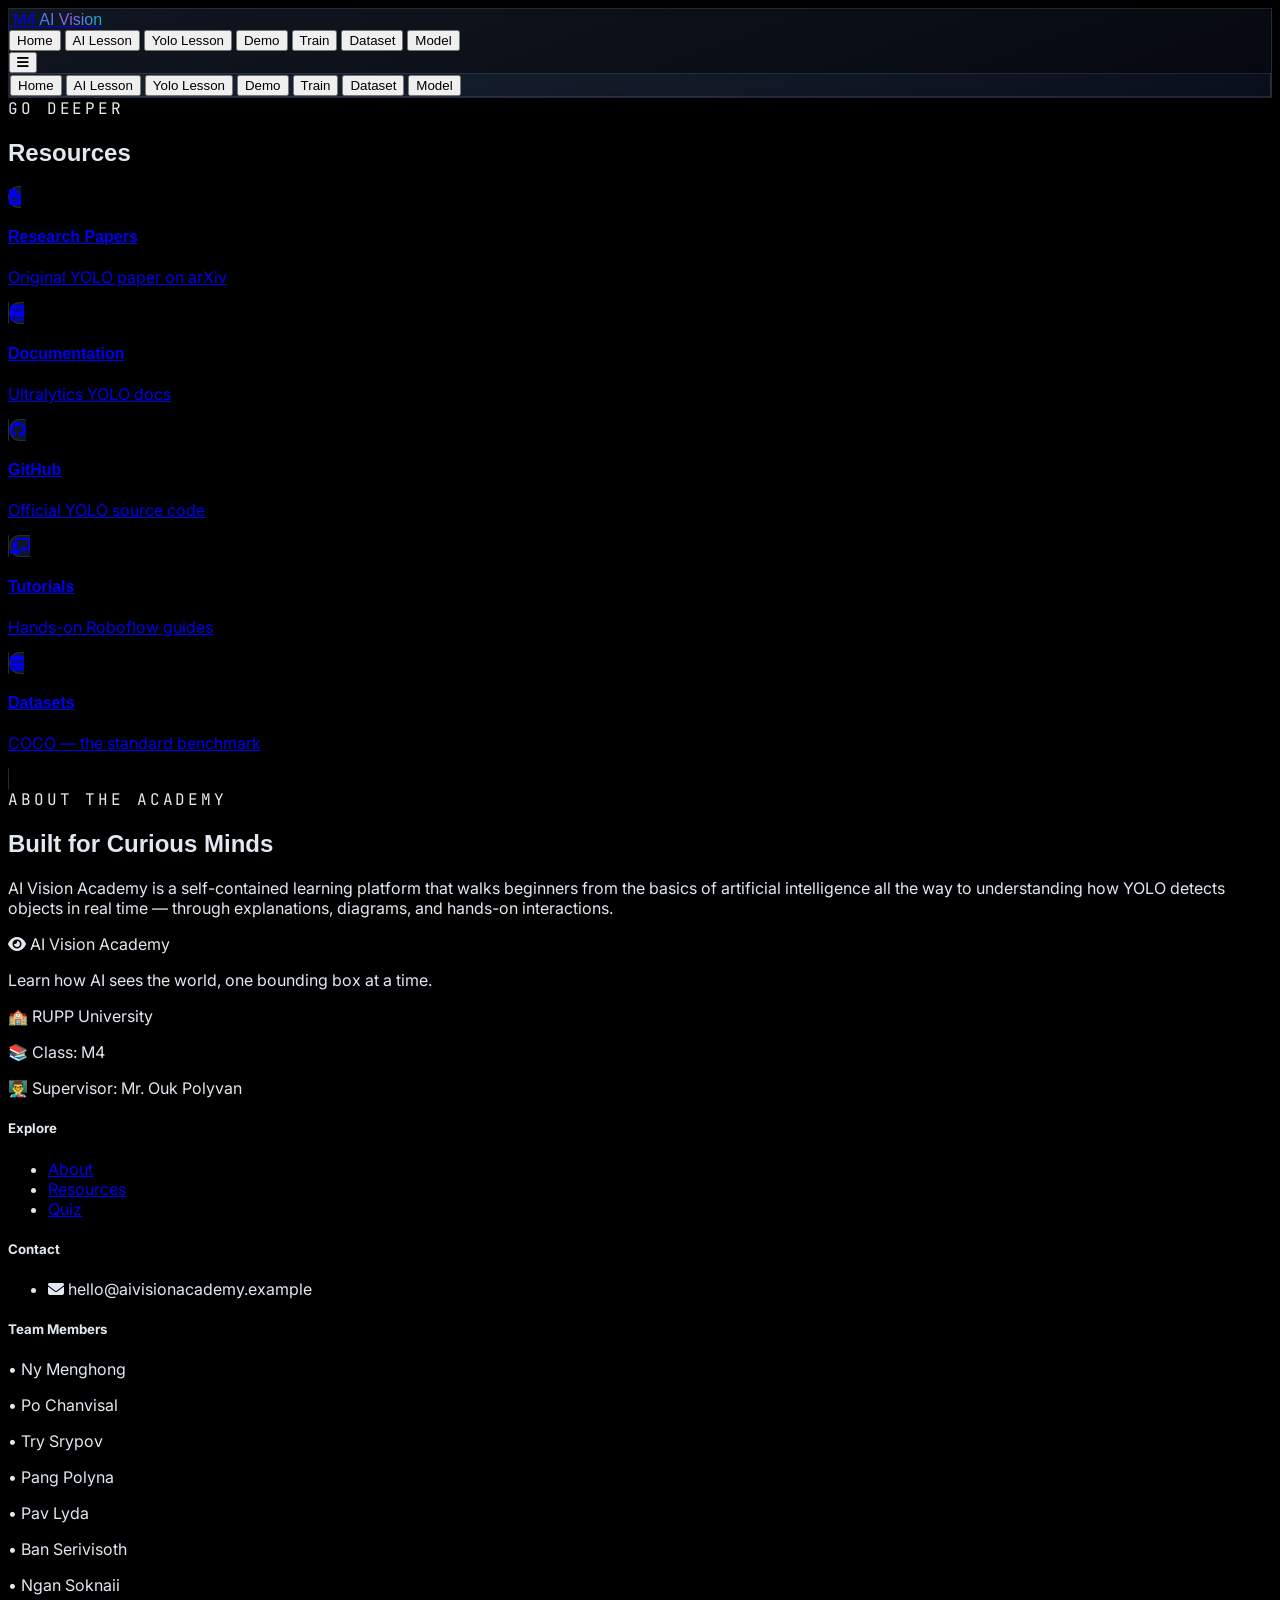
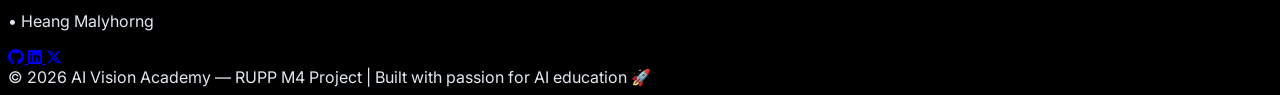
==== commit 3b6565dc: "change lang" ====
--- a/index.html
+++ b/index.html
@@ -32,7 +32,8 @@
           <img src="https://rms.rupp.edu.kh/rupplogo.png" alt="">
           <!-- <i class="fa-solid fa-eye text-white text-sm"></i> -->
         </span>
-        AI Vision <span class="grad-text">Academy</span>
+        M4 
+        <span class="grad-text">AI Vision </span>
       </a>
       <nav class="hidden lg:flex items-center gap-6 text-sm text-slate-300 font-medium">
         <button id="btn-home" class="nav-link" onclick="showPage('home')">Home</button>
@@ -65,7 +66,7 @@
     </div>
   </header>
   <!-- ============ HERO ============ -->
-  <div id="home" class="page">
+<div id="home" class="page">
     <section id="ho" class="relative min-h-screen flex items-center pt-24 pb-16 overflow-hidden">
       <div class="glow-orb w-[36rem] h-[36rem] bg-primary top-[-10rem] left-[-10rem]"></div>
       <div class="glow-orb w-[30rem] h-[30rem] bg-secondary bottom-[-8rem] right-[-6rem]"></div>
@@ -73,14 +74,13 @@
         <div data-aos="fade-up">
           <span
             class="inline-flex items-center gap-2 text-xs font-mono pill px-3 py-1 glass text-accent section-eyebrow">
-            <i class="fa-solid fa-microchip"></i> REAL-TIME OBJECT DETECTION
+            <i class="fa-solid fa-microchip"></i> ការរកឃើញវត្ថុតាមពេលវេលាជាក់ស្តែង
           </span>
           <h1 class="font-display font-bold text-4xl sm:text-5xl lg:text-6xl mt-6 leading-tight">
             <span id="typingTarget" class="typing-cursor"></span>
           </h1>
           <p class="mt-6 text-slate-300 text-lg max-w-xl">
-            Understand how modern AI detects people, cars, animals, and hundreds of other objects in real time — from
-            neurons to bounding boxes.
+            ស្វែងយល់ពីរបៀបដែលបញ្ញាសិប្បនិម្មិតទំនើបអាចរកឃើញមនុស្ស រថយន្ត សត្វ និងវត្ថុរាប់រយផ្សេងទៀតក្នុងពេលវេលាជាក់ស្តែង — ពីណឺរ៉ូនរហូតដល់ប្រអប់ព្រំដែន។
           </p>
           <div class="mt-8 flex flex-wrap gap-4">
             <button onclick="document.getElementById('btn-ai').click();" class="btn-primary text-white font-semibold px-6 py-3 rounded-xl">
@@ -91,26 +91,23 @@
             </button>
           </div>
 
-          <div class="grid grid-cols-3 gap-6 mt-12 max-w-md">
+          <!-- <div class="grid grid-cols-3 gap-6 mt-12 max-w-md">
             <div>
               <div class="font-display font-bold text-3xl grad-text counter" data-target="99.5">0</div>
-              <div class="text-xs text-slate-400 mt-1">FPS Real-Time*</div>
+              <div class="text-xs text-slate-400 mt-1">FPS ក្នុងពេលជាក់ស្តែង*</div>
             </div>
             <div>
               <div class="font-display font-bold text-3xl grad-text counter" data-target="11">0</div>
-              <div class="text-xs text-slate-400 mt-1">YOLO Versions</div>
+              <div class="text-xs text-slate-400 mt-1">កំណែ YOLO</div>
             </div>
             <div>
               <div class="font-display font-bold text-3xl grad-text counter" data-target="80">0</div>
-              <div class="text-xs text-slate-400 mt-1">COCO Classes</div>
-            </div>
-          </div>
-        </div>
-        <!-- Animated detection illustration -->
+              <div class="text-xs text-slate-400 mt-1">ថ្នាក់ COCO</div>
+            </div>
+          </div> -->
+        </div>
+        <!-- រូបភាពសម្រាប់បង្ហាញការរកឃើញ -->
         <div class="relative h-full" data-aos="fade-left">
-          <!-- <img
-            src="https://i0.wp.com/www.oxfordstudent.com/wp-content/uploads/2026/04/AI-article-photo.png?fit=770%2C770&ssl=1"
-            alt=""> -->
             <img src="https://s1.ezgif.com/tmp/ezgif-10f7b339bbec1464.gif" alt="">
         </div>
       </div>
@@ -122,27 +119,25 @@
       <div class="max-w-7xl mx-auto">
         <div class="grid md:grid-cols-2 gap-12 items-center" data-aos="fade-up">
           <div>
-            <span class="text-xs font-mono text-primary uppercase tracking-wider">About This Project</span>
+            <span class="text-xs font-mono text-primary uppercase tracking-wider">អំពីគម្រោងនេះ</span>
             <h2 class="text-3xl md:text-4xl font-display font-bold mt-4">
-              Understanding <span class="grad-text">Object Detection</span>
+              ស្វែងយល់ពី <span class="grad-text">ការរកឃើញវត្ថុ</span>
             </h2>
             <p class="text-slate-300 mt-4 leading-relaxed">
-              This educational project explores how artificial intelligence can identify and locate
-              objects in images and videos. We break down complex concepts into simple, easy-to-understand
-              explanations for students.
+              គម្រោងអប់រំនេះស្វែងយល់ពីរបៀបដែលបញ្ញាសិប្បនិម្មិតអាចកំណត់អត្តសញ្ញាណ និងកំណត់ទីតាំងវត្ថុក្នុងរូបភាព និងវីដេអូ។ យើងបំបែកគំនិតស្មុគស្មាញទៅជាការពន្យល់សាមញ្ញ និងងាយយល់សម្រាប់សិស្សានុសិស្ស។
             </p>
             <ul class="mt-6 space-y-3">
               <li class="flex items-start gap-3">
                 <i class="fa-solid fa-check-circle text-primary mt-1"></i>
-                <span class="text-slate-300">Learn how computers "see" and recognize objects</span>
+                <span class="text-slate-300">រៀនពីរបៀបដែលកុំព្យូទ័រ "មើលឃើញ" និងស្គាល់វត្ថុ</span>
               </li>
               <li class="flex items-start gap-3">
                 <i class="fa-solid fa-check-circle text-secondary mt-1"></i>
-                <span class="text-slate-300">Understand the YOLO algorithm step by step</span>
+                <span class="text-slate-300">យល់ពីក្បួនដោះស្រាយ YOLO ជាជំហានៗ</span>
               </li>
               <li class="flex items-start gap-3">
                 <i class="fa-solid fa-check-circle text-accent mt-1"></i>
-                <span class="text-slate-300">Explore real-world applications and use cases</span>
+                <span class="text-slate-300">ស្វែងយល់ពីកម្មវិធី និងករណីប្រើប្រាស់ក្នុងពិភពពិត</span>
               </li>
             </ul>
           </div>
@@ -153,31 +148,28 @@
                   <i class="fa-solid fa-graduation-cap text-primary text-xl"></i>
                 </div>
                 <div>
-                  <p class="text-sm text-slate-400">Course</p>
-                  <p class="font-semibold">Computer Vision 101</p>
+                  <p class="text-sm text-slate-400">មុខវិជ្ជា</p>
+                  <p class="font-semibold">វិទ្យាកុំព្យូទ័រ</p>
                 </div>
               </div>
               <div class="items-center gap-4 p-3">
                 <div class="h-12 bg-secondary/20 rounded-full flex gap-7 items-center">
                   <i class="fa-solid fa-user text-secondary text-xl"></i>
-                  <p class="text-sm text-slate-400">Member</p>
+                  <p class="text-sm text-slate-400">សមាជិក</p>
                 </div>
                 <div class="">
-                  <p class="font-semibold">[   1.Ny Menghong    ]</p>
-                  <p class="font-semibold">[   2.Try Sreypov    ]</p>
-                  <p class="font-semibold">[   3.Pang Polyna    ]</p>
-                  <p class="font-semibold">[   4.Pav Lyda       ]</p>
-                  <p class="font-semibold">[   5.Ban sereyvisoth]</p>
-                  <p class="font-semibold">[   6.Heang malyhorng]</p>
-                  <p class="font-semibold">[   7.Po chanvisal   ]</p>
-                  <p class="font-semibold">[   1.Po chanvisal   ]</p>
-                  <p class="font-semibold">[   1.Po chanvisal   ]</p>
-                  
+                  <p class="font-semibold">[   ១. នី ម៉េងហុង    ]</p>
+                  <p class="font-semibold">[   ២. ទ្រី ស្រីពៅ      ]</p>
+                  <p class="font-semibold">[   ៣. ប៉ាង ប៉ូលីណា    ]</p>
+                  <p class="font-semibold">[   ៤. ប៉ាវ លីដា       ]</p>
+                  <p class="font-semibold">[   ៥. បាន​ សេរីវិសុទ្ធ   ]</p>
+                  <p class="font-semibold">[   ៦. ហ៊ាង ម៉ាលីហ័ង​  ]</p>
+                  <p class="font-semibold">[   ៧. ង៉ាន សុខណៃ   ]</p>
                 </div>
               </div>
               <div class="mt-4 pt-4 border-t border-white/10 flex justify-between text-xs text-slate-400">
-                <span>📅 Semester: Fall 2026</span>
-                <span>🏫 [RUPP]</span>
+                <span>📅 ឆមាស: រដូវស្លឹកឈើជ្រុះ ២០២៦</span>
+                <span>🏫 [សាកលវិទ្យាល័យភូមិន្ទភ្នំពេញ]</span>
               </div>
             </div>
           </div>
@@ -187,55 +179,55 @@
     <section id="objectives" class="py-20 px-5 md:px-8 relative bg-gradient-to-b from-primary/5 to-transparent">
       <div class="max-w-7xl mx-auto">
         <div class="text-center max-w-3xl mx-auto" data-aos="fade-up">
-          <span class="text-xs font-mono text-secondary uppercase tracking-wider">Learning Goals</span>
+          <span class="text-xs font-mono text-secondary uppercase tracking-wider">គោលដៅសិក្សា</span>
           <h2 class="text-3xl md:text-4xl font-display font-bold mt-4">
-            What You'll <span class="grad-text">Learn</span>
+            អ្វីដែលអ្នកនឹង <span class="grad-text">រៀន</span>
           </h2>
-          <p class="text-slate-300 mt-4">By the end of this project, you will understand:</p>
+          <p class="text-slate-300 mt-4">នៅចុងបញ្ចប់នៃគម្រោងនេះ អ្នកនឹងយល់ដឹងអំពី៖</p>
         </div>
 
         <div class="grid md:grid-cols-2 lg:grid-cols-4 gap-6 mt-12">
           <div class="glass p-6 rounded-2xl border border-white/5 hover:border-primary/30 transition-all group"
             data-aos="flip-up" data-aos-delay="100">
             <div class="text-4xl mb-3">🧠</div>
-            <h3 class="font-semibold">Core Concepts</h3>
-            <p class="text-sm text-slate-400 mt-2">What is object detection and why it matters</p>
+            <h3 class="font-semibold">គោលគំនិតស្នូល</h3>
+            <p class="text-sm text-slate-400 mt-2">តើការរកឃើញវត្ថុជាអ្វី ហើយហេតុអ្វីវាសំខាន់</p>
             <div class="mt-3 flex items-center gap-1 text-xs text-primary">
               <i class="fa-solid fa-circle-check"></i>
-              <span>Key terms defined</span>
+              <span>និយមន័យពាក្យគន្លឹះ</span>
             </div>
           </div>
 
           <div class="glass p-6 rounded-2xl border border-white/5 hover:border-secondary/30 transition-all group"
             data-aos="flip-up" data-aos-delay="200">
             <div class="text-4xl mb-3">🤖</div>
-            <h3 class="font-semibold">AI Models</h3>
-            <p class="text-sm text-slate-400 mt-2">How YOLO and neural networks work</p>
+            <h3 class="font-semibold">គំរូ AI</h3>
+            <p class="text-sm text-slate-400 mt-2">របៀបដែល YOLO និងបណ្តាញសរសៃប្រសាទដំណើរការ</p>
             <div class="mt-3 flex items-center gap-1 text-xs text-secondary">
               <i class="fa-solid fa-circle-check"></i>
-              <span>Architecture explained</span>
+              <span>ការពន្យល់អំពីស្ថាបត្យកម្ម</span>
             </div>
           </div>
 
           <div class="glass p-6 rounded-2xl border border-white/5 hover:border-accent/30 transition-all group"
             data-aos="flip-up" data-aos-delay="300">
             <div class="text-4xl mb-3">📊</div>
-            <h3 class="font-semibold">Data & Training</h3>
-            <p class="text-sm text-slate-400 mt-2">How models learn from data</p>
+            <h3 class="font-semibold">ទិន្នន័យ និងការហ្វឹកហាត់</h3>
+            <p class="text-sm text-slate-400 mt-2">របៀបដែលគំរូរៀនពីទិន្នន័យ</p>
             <div class="mt-3 flex items-center gap-1 text-xs text-accent">
               <i class="fa-solid fa-circle-check"></i>
-              <span>Training process</span>
+              <span>ដំណើរការហ្វឹកហាត់</span>
             </div>
           </div>
 
           <div class="glass p-6 rounded-2xl border border-white/5 hover:border-green-400/30 transition-all group"
             data-aos="flip-up" data-aos-delay="400">
             <div class="text-4xl mb-3">💡</div>
-            <h3 class="font-semibold">Applications</h3>
-            <p class="text-sm text-slate-400 mt-2">Real-world uses of object detection</p>
+            <h3 class="font-semibold">កម្មវិធី</h3>
+            <p class="text-sm text-slate-400 mt-2">ការប្រើប្រាស់ការរកឃើញវត្ថុក្នុងពិភពពិត</p>
             <div class="mt-3 flex items-center gap-1 text-xs text-green-400">
               <i class="fa-solid fa-circle-check"></i>
-              <span>Case studies</span>
+              <span>ករណីសិក្សា</span>
             </div>
           </div>
         </div>
@@ -245,30 +237,30 @@
       <div class="max-w-4xl mx-auto">
         <div class="glass rounded-3xl border border-white/10 p-8 md:p-12 text-center relative overflow-hidden"
           data-aos="zoom-in">
-          <!-- Decorative background -->
+          <!-- ផ្ទៃខាងក្រោយតុបតែង -->
           <div class="absolute -top-20 -right-20 w-64 h-64 bg-primary/20 rounded-full blur-3xl"></div>
           <div class="absolute -bottom-20 -left-20 w-64 h-64 bg-secondary/20 rounded-full blur-3xl"></div>
 
           <div class="relative z-10">
             <i class="fa-solid fa-rocket text-5xl text-primary mb-4 animate-bounce"></i>
             <h2 class="text-3xl md:text-4xl font-display font-bold">
-              Ready to Start Your <span class="grad-text">AI Journey?</span>
+              ត្រៀមខ្លួនចាប់ផ្តើមដំណើរ <span class="grad-text">AI របស់អ្នកហើយឬនៅ?</span>
             </h2>
             <p class="text-slate-300 mt-4 max-w-xl mx-auto">
-              Join thousands of developers mastering object detection. Start learning for free today.
+              ចូលរួមជាមួយអ្នកអភិវឌ្ឍន៍រាប់ពាន់នាក់ក្នុងការស្ទាត់ជំនាញការរកឃើញវត្ថុ។ ចាប់ផ្តើមរៀនដោយឥតគិតថ្លៃថ្ងៃនេះ។
             </p>
             <div class="mt-8 flex flex-wrap gap-4 justify-center">
               <button  onclick="document.getElementById('btn-ai').click();"
                 class="btn-primary text-white font-semibold px-8 py-3 rounded-xl hover:scale-105 transition-transform">
-                <i class="fa-solid fa-graduation-cap mr-2"></i> Start Learning Now
+                <i class="fa-solid fa-graduation-cap mr-2"></i> ចាប់ផ្តើមរៀនឥឡូវនេះ
               </button>
               <a href="#"
                 class="btn-outline glass text-slate-100 font-semibold px-8 py-3 rounded-xl hover:scale-105 transition-transform">
-                <i class="fa-regular fa-circle-play mr-2"></i> Watch Demo
+                <i class="fa-regular fa-circle-play mr-2"></i> មើល Demo
               </a>
             </div>
             <p class="mt-4 text-xs text-slate-500">
-              <i class="fa-solid fa-check-circle text-green-400 mr-1"></i> Free access • No credit card required
+              <i class="fa-solid fa-check-circle text-green-400 mr-1"></i> ចូលប្រើដោយឥតគិតថ្លៃ • មិនត្រូវការកាតឥណទានទេ
             </p>
           </div>
         </div>
--- a/static/style.css
+++ b/static/style.css
@@ -0,0 +1,280 @@
+
+    :root {
+      --bg: black;
+      /* --bg:#0F172A;*/
+    --bg-2:#0B1222; 
+      --primary: #3B82F6;
+      --secondary: #8B5CF6;
+      --accent: #06B6D4;
+      --success: #10B981;
+      --warning: #F59E0B;
+      --danger: #EF4444;
+      --glass-border: rgba(148, 163, 184, 0.16);
+    }
+
+    * {
+      scroll-behavior: smooth;
+    }
+
+    html,
+    body {
+      background: var(--bg);
+      color: #E2E8F0;
+      font-family: 'Inter', sans-serif;
+      overflow-x: hidden;
+    }
+
+    h1,
+    h2,
+    h3,
+    h4,
+    .font-display {
+      font-family: 'Space Grotesk', sans-serif;
+    }
+
+    .font-mono {
+      font-family: 'JetBrains Mono', monospace;
+    }
+
+    /* Reduced motion */
+    @media (prefers-reduced-motion: reduce) {
+      * {
+        animation-duration: 0.001ms !important;
+        animation-iteration-count: 1 !important;
+        transition-duration: 0.001ms !important;
+      }
+    }
+
+    /* background grid + glow */
+    .glow-orb {
+      position: absolute;
+      border-radius: 9999px;
+      filter: blur(90px);
+      opacity: 0.35;
+      pointer-events: none;
+    }
+    /* glass */
+    .glass {
+      background: linear-gradient(160deg, rgba(30, 41, 59, 0.55), rgba(15, 23, 42, 0.35));
+      border: 1px solid var(--glass-border);
+      backdrop-filter: blur(14px);
+      -webkit-backdrop-filter: blur(14px);
+    }
+    .glass-card {
+      border-radius: 18px;
+    }
+
+    .glass-card:hover {
+      box-shadow: 0 0 0 1px rgba(59, 130, 246, 0.35), 0 20px 40px -20px rgba(59, 130, 246, 0.35);
+    }
+
+    /* corner bracket motif — echoes bounding-box detection frames */
+    .frame-corners {
+      position: relative;
+    }
+    .frame-corners::before,
+    .frame-corners::after,
+    .frame-corners .fc-tr,
+    .frame-corners .fc-br {
+      content: '';
+      position: absolute;
+      width: 16px;
+      height: 16px;
+      border-color: var(--accent);
+      opacity: 0;
+      transition: opacity .35s ease, transform .35s ease;
+    }
+    .frame-corners::before {
+      top: 8px;
+      left: 8px;
+      border-top: 2px solid;
+      border-left: 2px solid;
+    }
+
+    .frame-corners::after {
+      bottom: 8px;
+      right: 8px;
+      border-bottom: 2px solid;
+      border-right: 2px solid;
+    }
+    .frame-corners .fc-tr {
+      top: 8px;
+      right: 8px;
+      border-top: 2px solid var(--accent);
+      border-right: 2px solid var(--accent);
+    }
+    .frame-corners .fc-br {
+      bottom: 8px;
+      left: 8px;
+      border-bottom: 2px solid var(--accent);
+      border-left: 2px solid var(--accent);
+    }
+    .frame-corners:hover::before,
+    .frame-corners:hover::after,
+    .frame-corners:hover .fc-tr,
+    .frame-corners:hover .fc-br {
+      opacity: 1;
+      transform: scale(1);
+    }
+    /*  Gradient text */
+    .grad-text {
+      background: linear-gradient(90deg, var(--primary), var(--secondary), var(--accent));
+      -webkit-background-clip: text;
+      background-clip: text;
+      color: transparent;
+    }
+    .btn-primary {
+      background: linear-gradient(90deg, var(--primary), var(--secondary));
+      box-shadow: 0 8px 30px -8px rgba(59, 130, 246, 0.6);
+      transition: transform .25s ease, box-shadow .25s ease;
+    }
+    .btn-primary:hover {
+      transform: translateY(-2px);
+      box-shadow: 0 12px 34px -6px rgba(139, 92, 246, 0.55);
+    }
+    .btn-outline {
+      border: 1px solid rgba(148, 163, 184, 0.35);
+      transition: .25s ease;
+    }
+
+    .btn-outline:hover {
+      border-color: var(--accent);
+      box-shadow: inset 0 0 0 1px var(--accent), 0 0 24px -8px var(--accent);
+    }
+
+    .nav-link {
+      position: relative;
+    }
+
+    .nav-link::after {
+      content: '';
+      position: absolute;
+      left: 0;
+      bottom: -4px;
+      width: 0;
+      height: 2px;
+      background: linear-gradient(90deg, var(--primary), var(--accent));
+      transition: width .25s ease;
+    }
+
+    .nav-link:hover::after,
+    .nav-link.active::after {
+      width: 100%;
+    }
+
+    ::-webkit-scrollbar {
+      width: 10px;
+    }
+
+    ::-webkit-scrollbar-track {
+      background: var(--bg-2);
+    }
+
+    ::-webkit-scrollbar-thumb {
+      background: linear-gradient(var(--primary), var(--secondary));
+      border-radius: 8px;
+    }
+
+    .typing-cursor {
+      border-right: 3px solid var(--accent);
+      animation: blink 1s step-start infinite;
+    }
+
+    @keyframes blink {
+      50% {
+        border-color: transparent;
+      }
+    }
+
+    .pill {
+      /*==rounded*/
+      border-radius: 9999px;
+    }
+
+    /* bbox demo scene Bound box */
+
+    .bbox {
+      position: absolute;
+      border: 2px solid;
+      border-radius: 4px;
+    }
+    .bbox-label {
+      position: absolute;
+      top: -24px;
+      left: -2px;
+      font-size: 11px;
+      padding: 2px 6px;
+      border-radius: 4px 4px 4px 0;
+      font-family: 'JetBrains Mono', monospace;
+      white-space: nowrap;
+    }
+    .section-eyebrow {
+      letter-spacing: .18em;
+    }
+    input[type=range].slider-accent {
+      accent-color: var(--accent);
+    }
+    /* For count */
+    .counter {
+      font-variant-numeric: tabular-nums;
+    }
+    .flow-node {
+      position: relative;
+    }
+    .flow-connector {
+      width: 2px;
+      background: linear-gradient(var(--primary), var(--accent));
+      margin: 0 auto;
+    }
+    #mobileMenu {
+      transition: max-height .35s ease;
+    }
+    .tab-content,.page {
+      display: none;
+    }
+    .tab-content.active,.page.active {
+      display: block;
+    }
+    /* ===== CODE BLOCK SYNTAX ===== */
+    .code-block {
+      /* background:#0b0e1a; */
+      border: 1px solid #2a3450;
+      border-radius: 10px;
+      padding: 16px;
+      font-family: monospace;
+      font-size: 13px;
+      color: #e2e8f0;
+      line-height: 1.7;
+      overflow-x: auto;
+      position: relative;
+    }
+    .keyword {
+      color: #60a5fa;
+      font-weight: 600;
+    }
+    .func {
+      color: #34d399;
+      font-weight: 600;
+    }
+    .string {
+      color: #f472b6;
+    }
+
+    .number {
+      color: #fbbf24;
+    }
+
+    .comment {
+      color: #94a3b8;
+      font-style: italic;
+    }
+    .tag {
+      position: absolute;
+      top: -12px;
+      right: 10px;
+      background: #4f46e5;
+      color: #fff;
+      font-size: 11px;
+      padding: 2px 10px;
+      border-radius: 999px;
+    }
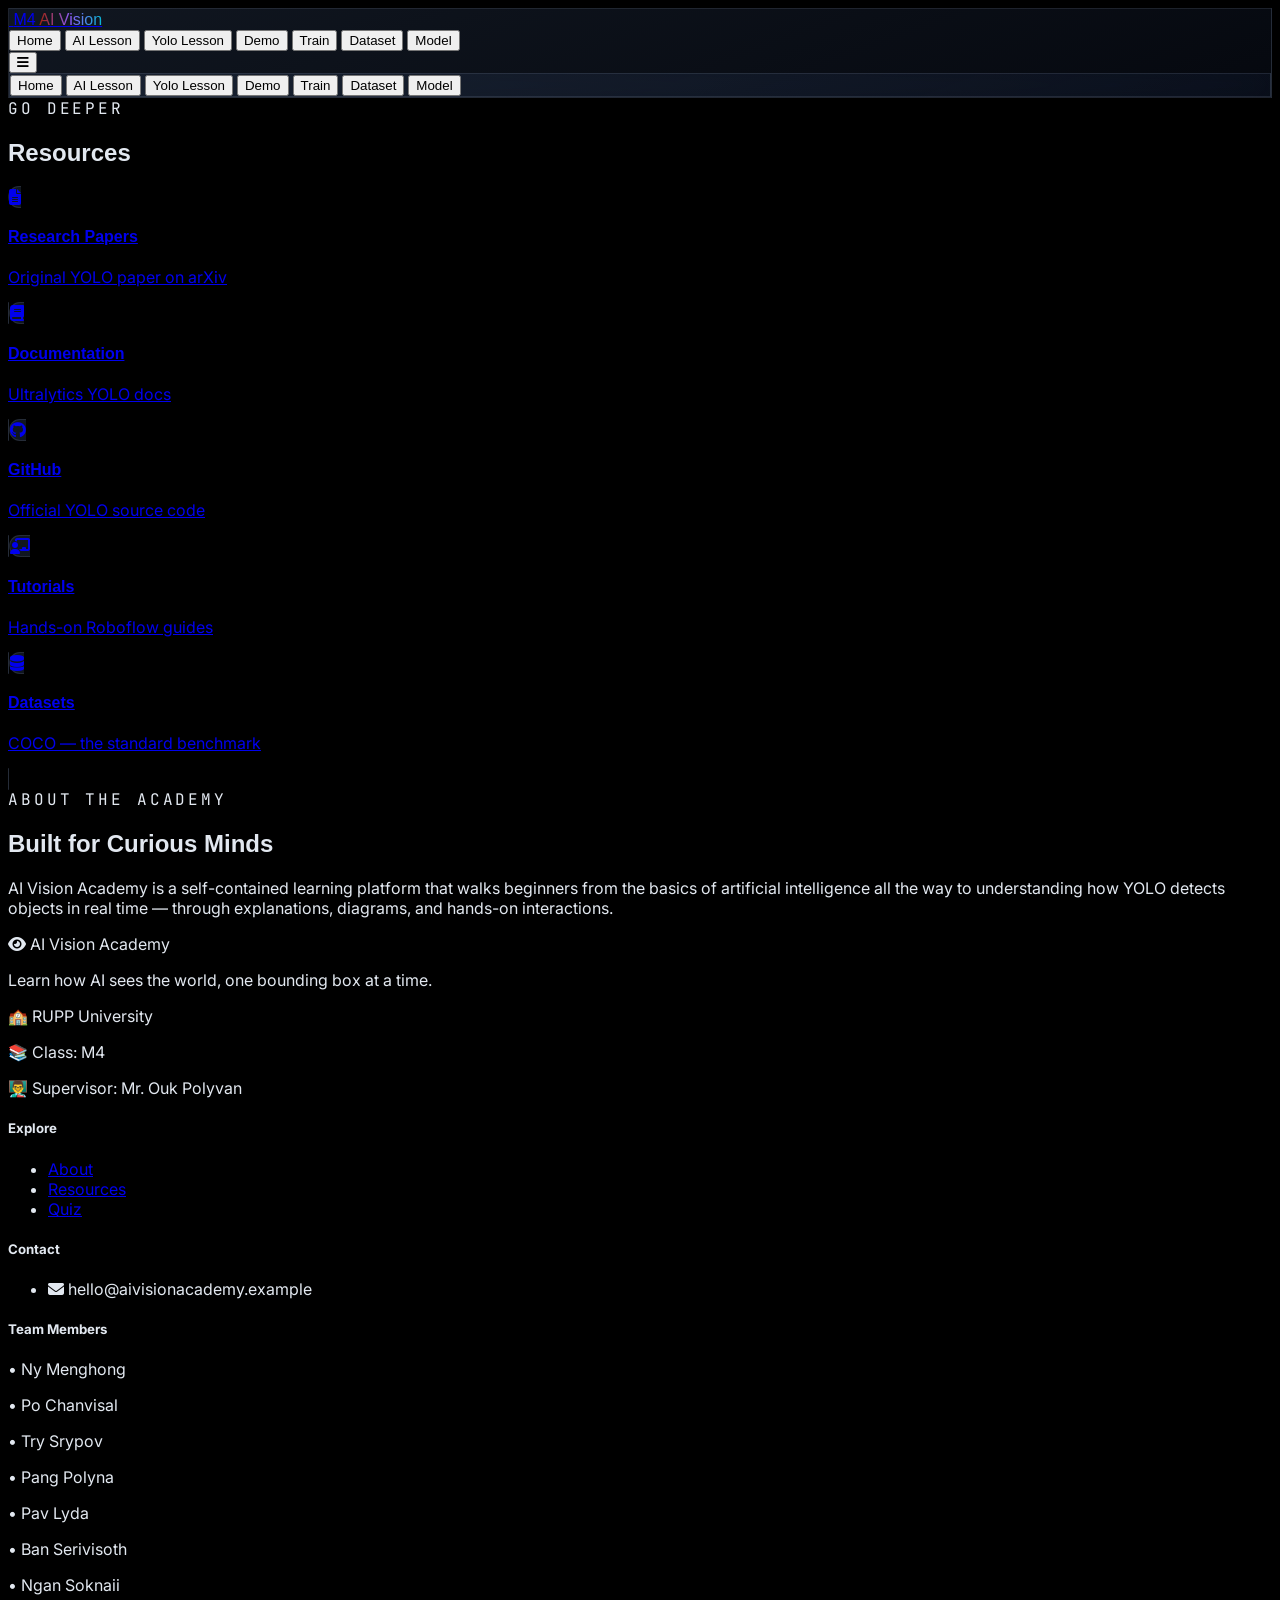
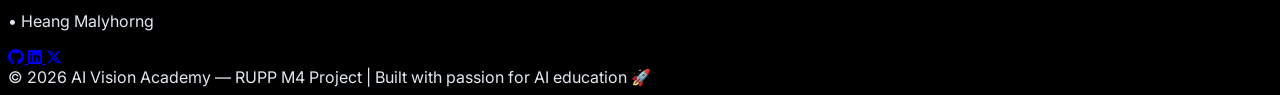
==== commit e36907fb: "update icon" ====
--- a/index.html
+++ b/index.html
@@ -90,7 +90,6 @@
               <i class="fa-solid fa-camera mr-2"></i>សាក Demo
             </button>
           </div>
-
           <!-- <div class="grid grid-cols-3 gap-6 mt-12 max-w-md">
             <div>
               <div class="font-display font-bold text-3xl grad-text counter" data-target="99.5">0</div>
@@ -108,7 +107,7 @@
         </div>
         <!-- រូបភាពសម្រាប់បង្ហាញការរកឃើញ -->
         <div class="relative h-full" data-aos="fade-left">
-            <img src="https://s1.ezgif.com/tmp/ezgif-10f7b339bbec1464.gif" alt="">
+            <img src="https://media3.giphy.com/media/v1.Y2lkPWVjZjA1ZTQ3M2d3N2Rma2VobGFsZ2hkaDRha2pyd3EzN3psc3dsZTVtcGVsN3lyYSZlcD12MV9naWZzX3JlbGF0ZWQmY3Q9cw/cnKVuxkLZxyxq2JHZb/giphy.webp" alt="">
         </div>
       </div>
       <a href="#intro" class="absolute bottom-6 left-1/2 -translate-x-1/2 text-slate-400 animate-bounce">
@@ -121,7 +120,7 @@
           <div>
             <span class="text-xs font-mono text-primary uppercase tracking-wider">អំពីគម្រោងនេះ</span>
             <h2 class="text-3xl md:text-4xl font-display font-bold mt-4">
-              ស្វែងយល់ពី <span class="grad-text">ការរកឃើញវត្ថុ</span>
+              ស្វែងយល់ពី <span class="grad-text">ការស្វែងរក Object</span>
             </h2>
             <p class="text-slate-300 mt-4 leading-relaxed">
               គម្រោងអប់រំនេះស្វែងយល់ពីរបៀបដែលបញ្ញាសិប្បនិម្មិតអាចកំណត់អត្តសញ្ញាណ និងកំណត់ទីតាំងវត្ថុក្នុងរូបភាព និងវីដេអូ។ យើងបំបែកគំនិតស្មុគស្មាញទៅជាការពន្យល់សាមញ្ញ និងងាយយល់សម្រាប់សិស្សានុសិស្ស។
@@ -158,18 +157,18 @@
                   <p class="text-sm text-slate-400">សមាជិក</p>
                 </div>
                 <div class="">
-                  <p class="font-semibold">[   ១. នី ម៉េងហុង    ]</p>
-                  <p class="font-semibold">[   ២. ទ្រី ស្រីពៅ      ]</p>
-                  <p class="font-semibold">[   ៣. ប៉ាង ប៉ូលីណា    ]</p>
-                  <p class="font-semibold">[   ៤. ប៉ាវ លីដា       ]</p>
-                  <p class="font-semibold">[   ៥. បាន​ សេរីវិសុទ្ធ   ]</p>
+                  <p class="font-semibold">[   ១. GTP    ]</p>
+                  <p class="font-semibold">[   ២. Stitch     ]</p>
+                  <p class="font-semibold">[   ៣. Cloud    ]</p>
+                  <p class="font-semibold">[   ៤. Deepseek       ]</p>
+                  <!-- <p class="font-semibold">[   ៥.    ]</p>
                   <p class="font-semibold">[   ៦. ហ៊ាង ម៉ាលីហ័ង​  ]</p>
-                  <p class="font-semibold">[   ៧. ង៉ាន សុខណៃ   ]</p>
+                  <p class="font-semibold">[   ៧. ង៉ាន សុខណៃ   ]</p> -->
                 </div>
               </div>
               <div class="mt-4 pt-4 border-t border-white/10 flex justify-between text-xs text-slate-400">
-                <span>📅 ឆមាស: រដូវស្លឹកឈើជ្រុះ ២០២៦</span>
-                <span>🏫 [សាកលវិទ្យាល័យភូមិន្ទភ្នំពេញ]</span>
+                <span><i class="fa-regular fa-calendar-days"></i> ដឹកនាំដោយ: លោកគ្រូ​ អ៊ុក ប៉ូលីវ៉ាន់</span>
+                <span>[សាកលវិទ្យាល័យភូមិន្ទភ្នំពេញ]</span>
               </div>
             </div>
           </div>
@@ -183,15 +182,15 @@
           <h2 class="text-3xl md:text-4xl font-display font-bold mt-4">
             អ្វីដែលអ្នកនឹង <span class="grad-text">រៀន</span>
           </h2>
-          <p class="text-slate-300 mt-4">នៅចុងបញ្ចប់នៃគម្រោងនេះ អ្នកនឹងយល់ដឹងអំពី៖</p>
+          <p class="text-slate-300 mt-4">ក្រោយពេលបញ្ចប់នៃគម្រោងនេះ អ្នកនឹងយល់ដឹងអំពី៖</p>
         </div>
 
         <div class="grid md:grid-cols-2 lg:grid-cols-4 gap-6 mt-12">
           <div class="glass p-6 rounded-2xl border border-white/5 hover:border-primary/30 transition-all group"
             data-aos="flip-up" data-aos-delay="100">
-            <div class="text-4xl mb-3">🧠</div>
+            <div class="text-4xl mb-3 text-pink-400"><i class="fa-solid fa-brain"></i></div>
             <h3 class="font-semibold">គោលគំនិតស្នូល</h3>
-            <p class="text-sm text-slate-400 mt-2">តើការរកឃើញវត្ថុជាអ្វី ហើយហេតុអ្វីវាសំខាន់</p>
+            <p class="text-sm text-slate-400 mt-2">តើការ​ Deteact Object ជាអ្វី? ហើយហេតុអ្វីវាសំខាន់?</p>
             <div class="mt-3 flex items-center gap-1 text-xs text-primary">
               <i class="fa-solid fa-circle-check"></i>
               <span>និយមន័យពាក្យគន្លឹះ</span>
@@ -200,9 +199,9 @@
 
           <div class="glass p-6 rounded-2xl border border-white/5 hover:border-secondary/30 transition-all group"
             data-aos="flip-up" data-aos-delay="200">
-            <div class="text-4xl mb-3">🤖</div>
-            <h3 class="font-semibold">គំរូ AI</h3>
-            <p class="text-sm text-slate-400 mt-2">របៀបដែល YOLO និងបណ្តាញសរសៃប្រសាទដំណើរការ</p>
+            <div class="text-4xl mb-3"><i class="fa-solid fa-robot"></i></div>
+            <h3 class="font-semibold">AI Model</h3>
+            <p class="text-sm text-slate-400 mt-2">របៀបដែល YOLO និង Model ដំណើរការដើម្បី Detect</p>
             <div class="mt-3 flex items-center gap-1 text-xs text-secondary">
               <i class="fa-solid fa-circle-check"></i>
               <span>ការពន្យល់អំពីស្ថាបត្យកម្ម</span>
@@ -211,9 +210,9 @@
 
           <div class="glass p-6 rounded-2xl border border-white/5 hover:border-accent/30 transition-all group"
             data-aos="flip-up" data-aos-delay="300">
-            <div class="text-4xl mb-3">📊</div>
-            <h3 class="font-semibold">ទិន្នន័យ និងការហ្វឹកហាត់</h3>
-            <p class="text-sm text-slate-400 mt-2">របៀបដែលគំរូរៀនពីទិន្នន័យ</p>
+            <div class="text-4xl mb-3 text-blue-400"><i class="fa-solid fa-chart-simple"></i></div>
+            <h3 class="font-semibold">Datasetsនិងការ Train</h3>
+            <p class="text-sm text-slate-400 mt-2">របៀបដែល Model រៀនពីទិន្នន័យ(Datasets)</p>
             <div class="mt-3 flex items-center gap-1 text-xs text-accent">
               <i class="fa-solid fa-circle-check"></i>
               <span>ដំណើរការហ្វឹកហាត់</span>
@@ -222,9 +221,9 @@
 
           <div class="glass p-6 rounded-2xl border border-white/5 hover:border-green-400/30 transition-all group"
             data-aos="flip-up" data-aos-delay="400">
-            <div class="text-4xl mb-3">💡</div>
+            <div class="text-4xl mb-3 text-yellow-400"><i class="fa-regular fa-lightbulb"></i></div>
             <h3 class="font-semibold">កម្មវិធី</h3>
-            <p class="text-sm text-slate-400 mt-2">ការប្រើប្រាស់ការរកឃើញវត្ថុក្នុងពិភពពិត</p>
+            <p class="text-sm text-slate-400 mt-2">ការប្រើប្រាស់ការ Detect ដោយ AI ក្នុងពិភពពិត</p>
             <div class="mt-3 flex items-center gap-1 text-xs text-green-400">
               <i class="fa-solid fa-circle-check"></i>
               <span>ករណីសិក្សា</span>
@@ -276,7 +275,7 @@
           <h2 class="font-display font-bold text-3xl md:text-4xl mt-3">
             តើបញ្ញាសិប្បនិម្មិត (Artificial Intelligence - AI) គឺជាអ្វី?
           </h2>
-          <p class="text-slate-400 mt-4 leading-8 text-justify">
+          <p class="text-red-400 mt-4 leading-8 text-justify">
             បញ្ញាសិប្បនិម្មិត (Artificial Intelligence ឬ AI) គឺជាបច្ចេកវិទ្យាមួយក្នុងវិទ្យាសាស្ត្រកុំព្យូទ័រ
             ដែលផ្តោតលើការបង្កើតប្រព័ន្ធ ឬកម្មវិធីដែលអាចធ្វើការសម្រេចចិត្ត
             រៀនពីទិន្នន័យ វិភាគព័ត៌មាន និងដោះស្រាយបញ្ហាបានដូចមនុស្ស។
@@ -291,7 +290,8 @@
           <div class="glass glass-card frame-corners p-6" data-aos="fade-up">
             <span class="fc-tr"></span>
             <span class="fc-br"></span>
-            <i class="fa-solid fa-clock-rotate-left text-2xl text-primary"></i>
+            <!-- if delete break hover -->
+            <i class="fa-solid fa-clock-rotate-left text-2xl text-red-400"></i>
             <h3 class="font-display font-semibold text-xl mt-4">
               ប្រវត្តិនៃការអភិវឌ្ឍ AI
             </h3>
@@ -399,9 +399,9 @@
         <!-- Advantages / Disadvantages -->
         <div class="grid md:grid-cols-2 gap-6 mt-6">
 
-          <div class="glass glass-card p-6 border-l-2 border-success" data-aos="fade-right">
-
-            <h4 class="font-display font-semibold text-lg text-success">
+          <div class="glass glass-card p-6 border-l-2 border-blue-300" data-aos="fade-right">
+
+            <h4 class="font-display font-semibold text-lg text-blue-400">
               <i class="fa-solid fa-circle-check mr-2"></i>
               អត្ថប្រយោជន៍របស់ AI
             </h4>
@@ -424,9 +424,9 @@
 
           </div>
 
-          <div class="glass glass-card p-6 border-l-2 border-danger" data-aos="fade-left">
-
-            <h4 class="font-display font-semibold text-lg text-danger">
+          <div class="glass glass-card p-6 border-l-2 border-orange-300" data-aos="fade-left">
+
+            <h4 class="font-display font-semibold text-lg text-red-300">
               <i class="fa-solid fa-circle-exclamation mr-2"></i>
               គុណវិបត្តិរបស់ AI
             </h4>
@@ -477,22 +477,22 @@
 
           <!-- 1 -->
           <div class="glass glass-card frame-corners p-6" data-aos="fade-up">
-            <h3 class="font-display font-semibold text-xl">
-              🧠 ១. ការរៀនពីទិន្នន័យ (Learning)
+            <h3 class="font-display font-semibold text-xl text-pink-500">
+              <i class="fa-brands fa-cloudversify"></i> ១. ការរៀនពីទិន្នន័យ (Learning)
             </h3>
             <p class="mt-4 text-sm text-slate-300 leading-8 text-justify">
               មុខងារសំខាន់បំផុតរបស់ AI គឺការរៀនពីទិន្នន័យ (Data Learning)។
               AI ប្រើទិន្នន័យចាស់ៗដើម្បីស្វែងរកលំនាំ (patterns) ហើយបង្កើតចំណេះដឹងថ្មី។
               ឧទាហរណ៍៖ ប្រព័ន្ធ AI អាចរៀនស្គាល់មុខមនុស្សពីរូបថតរាប់ពាន់សន្លឹក
-              ឬទស្សន៍ទាយថាអតិថិជននឹងទិញផលិតផលណាមួយ។
+              ឬទស្សន៍ទាយថាអតិថិជននឹងទិញផលិតផលណាមួយ។<br>
               -Machine Learning និង Deep Learning និង​​​ Reinforcement Learning
               គឺជាវិធីសាស្រ្តសំខាន់ៗសម្រាប់ការរៀនពីទិន្នន័យ។
             </p>
           </div>
           <!-- 2 -->
           <div class="glass glass-card frame-corners p-6" data-aos="fade-up">
-            <h3 class="font-display font-semibold text-xl">
-              🧩 ២. ការពិចារណា និងសម្រេចចិត្ត (Reasoning & Decision Making)
+            <h3 class="font-display font-semibold text-xl text-green-200">
+              <i class="fa-solid fa-hexagon-nodes-bolt"></i></i> ២. ការពិចារណា និងសម្រេចចិត្ត (Reasoning & Decision Making)
             </h3>
             <p class="mt-4 text-sm text-slate-300 leading-8 text-justify">
               AI អាចវិភាគព័ត៌មាន ហើយសម្រេចចិត្តដោយ Algorithm ដែលបានកំណត់ទុកនិង​ Model​ ដែលបានរៀបចំទិន្នន័យ។
@@ -506,7 +506,8 @@
           <!-- 3 -->
           <div class="glass glass-card frame-corners p-6" data-aos="fade-up" data-aos-delay="100">
             <h3 class="font-display font-semibold text-xl">
-              👁️ ៣. ការវិភាគ (Analysis)
+              <i class="fa-solid fa-chart-pie"></i>
+               ៣. ការវិភាគ (Analysis)
             </h3>
             <p class="mt-4 text-sm text-slate-300 leading-8 text-justify">
               AI អាចវិភាគទិន្នន័យដើម្បីរកលំនាំ និងទស្សន៍ទាយលទ្ធផល។
@@ -518,7 +519,7 @@
           <!-- 4 -->
           <div class="glass glass-card frame-corners p-6" data-aos="fade-up" data-aos-delay="100">
             <h3 class="font-display font-semibold text-xl">
-              ⚙️ ៤. ការអនុវត្តសកម្មភាព (Action & Automation)
+              <i class="fa-brands fa-keycdn"></i> ៤. ការអនុវត្តសកម្មភាព (Action & Automation)
             </h3>
             <p class="mt-4 text-sm text-slate-300 leading-8 text-justify">
               AI អាចធ្វើសកម្មភាពដោយស្វ័យប្រវត្តិ ដោយគ្មានការគ្រប់គ្រងពីមនុស្សដោយផ្អែកលើលទ្ធផលដែលបានពី
@@ -2909,12 +2910,16 @@
         </div>
         <div class="glass glass-card p-6 md:p-8 mt-12 max-w-4xl mx-auto" data-aos="zoom-in">
           <div class="flex flex-wrap gap-4 justify-center">
-            <button id="btnUpload" class="btn-primary text-white font-semibold px-6 py-3 rounded-xl">
+            
+            <label for="file-image" id="btnUpload" class="btn-primary text-white font-semibold px-6 py-3 rounded-xl">
               <i class="fa-solid fa-upload mr-2"></i>Upload Image
-            </button>
-            <button id="btnCamera" class="btn-outline glass font-semibold px-6 py-3 rounded-xl">
+            </label>
+            <input id="file-image" type="file" class="hidden">
+            <button  id="btnCamera" class="btn-outline glass font-semibold px-6 py-3 rounded-xl" onclick="openCamera();">
               <i class="fa-solid fa-camera mr-2"></i>Open Camera
             </button>
+            <!-- Hidden video for camera -->
+            <video id="video" autoplay playsinline hidden></video>
           </div>
           <div class="grid md:grid-cols-2 gap-6 mt-10">
           <div>
@@ -3486,17 +3491,6 @@
       }
     });
 
-    /* ---------- Demo buttons (styled only) ---------- */
-    document.getElementById('btnUpload').addEventListener('click', () => {
-      document.getElementById('demoResult').classList.add('ring-2', 'ring-accent');
-      setTimeout(() => document.getElementById('demoResult').classList.remove('ring-2', 'ring-accent'), 900);
-    });
-    document.getElementById('btnCamera').addEventListener('click', () => {
-      document.getElementById('demoResult').classList.add('ring-2', 'ring-secondary');
-      setTimeout(() => document.getElementById('demoResult').classList.remove('ring-2', 'ring-secondary'), 900);
-    });
-
-
     // ===== TAB SYSTEM =====
     const tabBtns = document.querySelectorAll('.tab-btn');
     const tabContents = document.querySelectorAll('.tab-content');
@@ -3550,6 +3544,31 @@
 
 
 
+let isClick=false;
+const cameraBtn = document.getElementById('btnCamera');
+async function openCamera() {
+  isClick=!isClick;
+    if(isClick){
+        cameraBtn.innerHTML="Stop";
+        stream = await navigator.mediaDevices.getUserMedia({
+            video: true
+        });
+    
+        video.srcObject = stream;
+        video.play();
+        detectFromCamera(); // 🚀 start YOLO loop
+    }else{
+        // Stop camera stream
+        ctx.clearRect(0, 0, 500, 500);//clear box
+        cameraBtn.innerHTML="Use Camera";
+        if (stream) {
+        stream.getTracks().forEach(track => track.stop());
+        stream = null;
+        }
+        video.srcObject = null;
+    }
+  
+}
 
     
   </script>
--- a/static/style.css
+++ b/static/style.css
@@ -2,8 +2,8 @@
     :root {
       --bg: black;
       /* --bg:#0F172A;*/
-    --bg-2:#0B1222; 
-      --primary: #3B82F6;
+      --bg-2:#0B1222; 
+      --primary: #a2210b;
       --secondary: #8B5CF6;
       --accent: #06B6D4;
       --success: #10B981;
